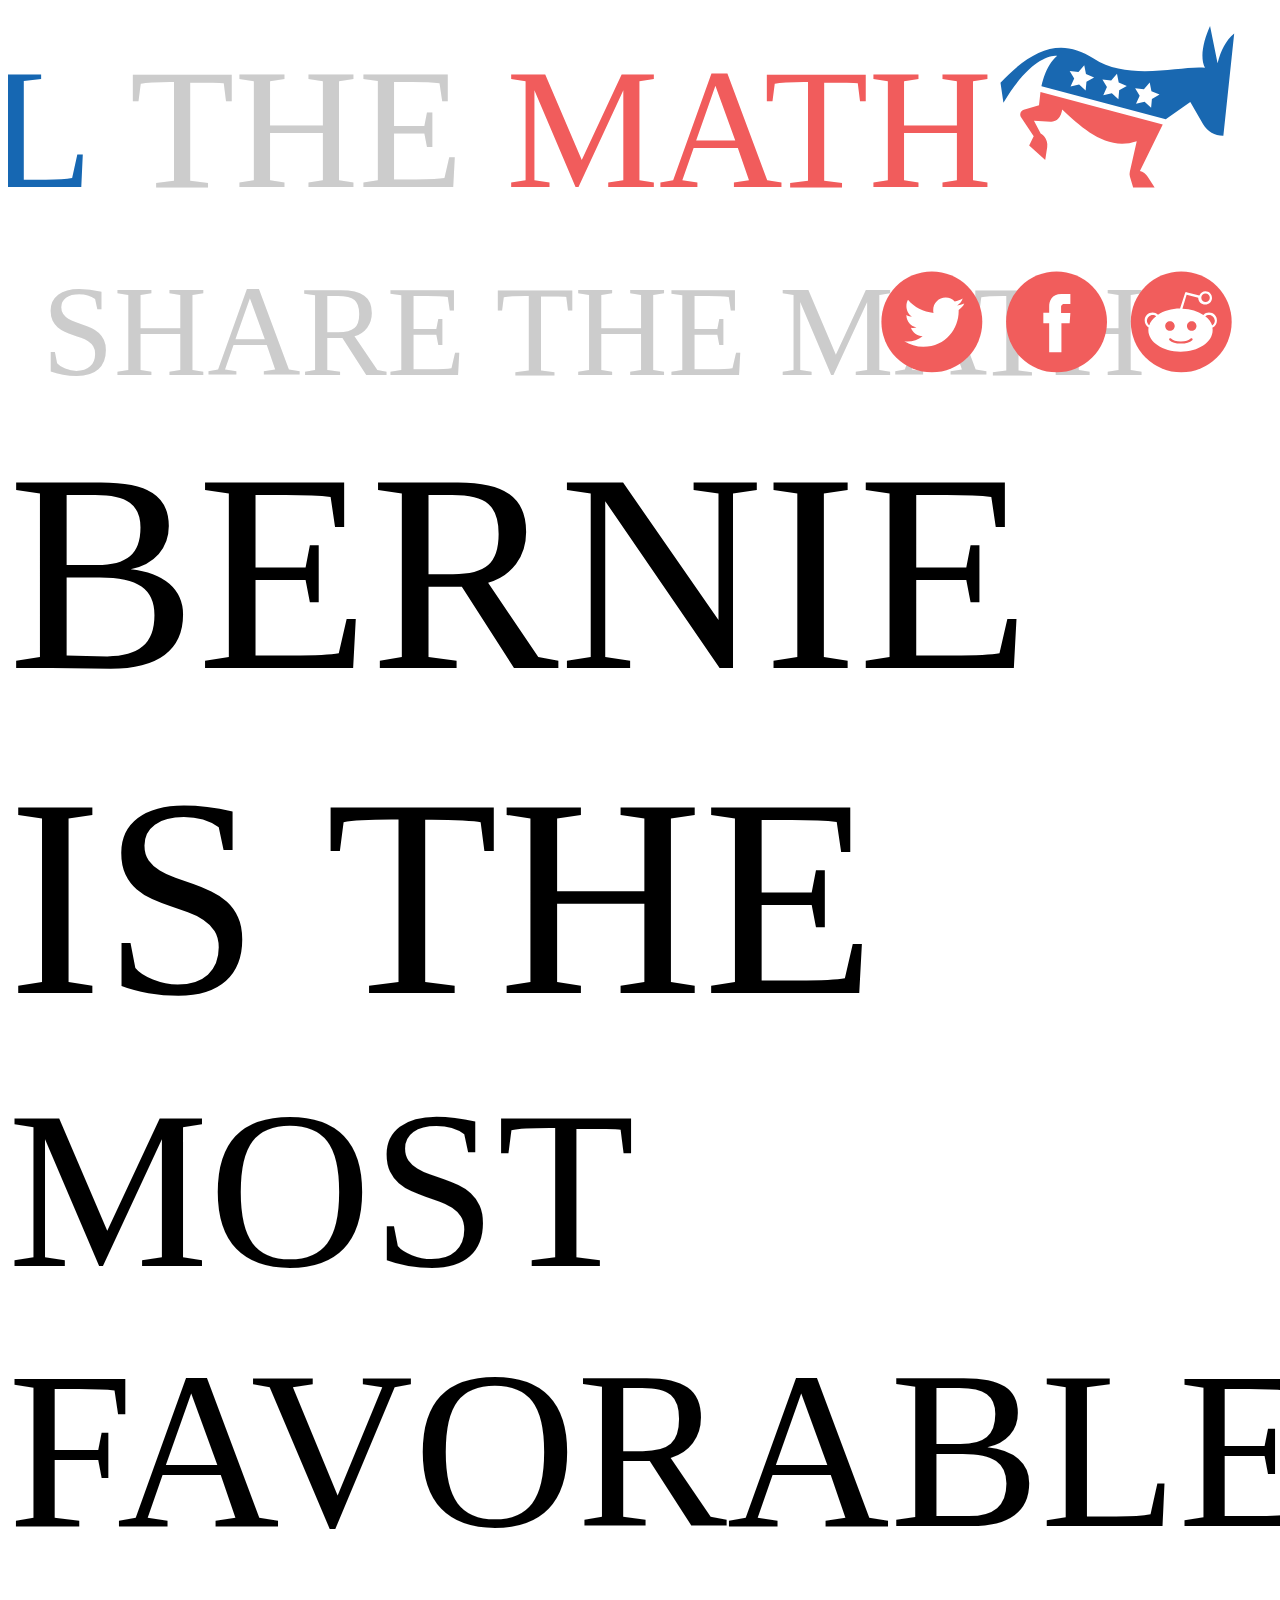
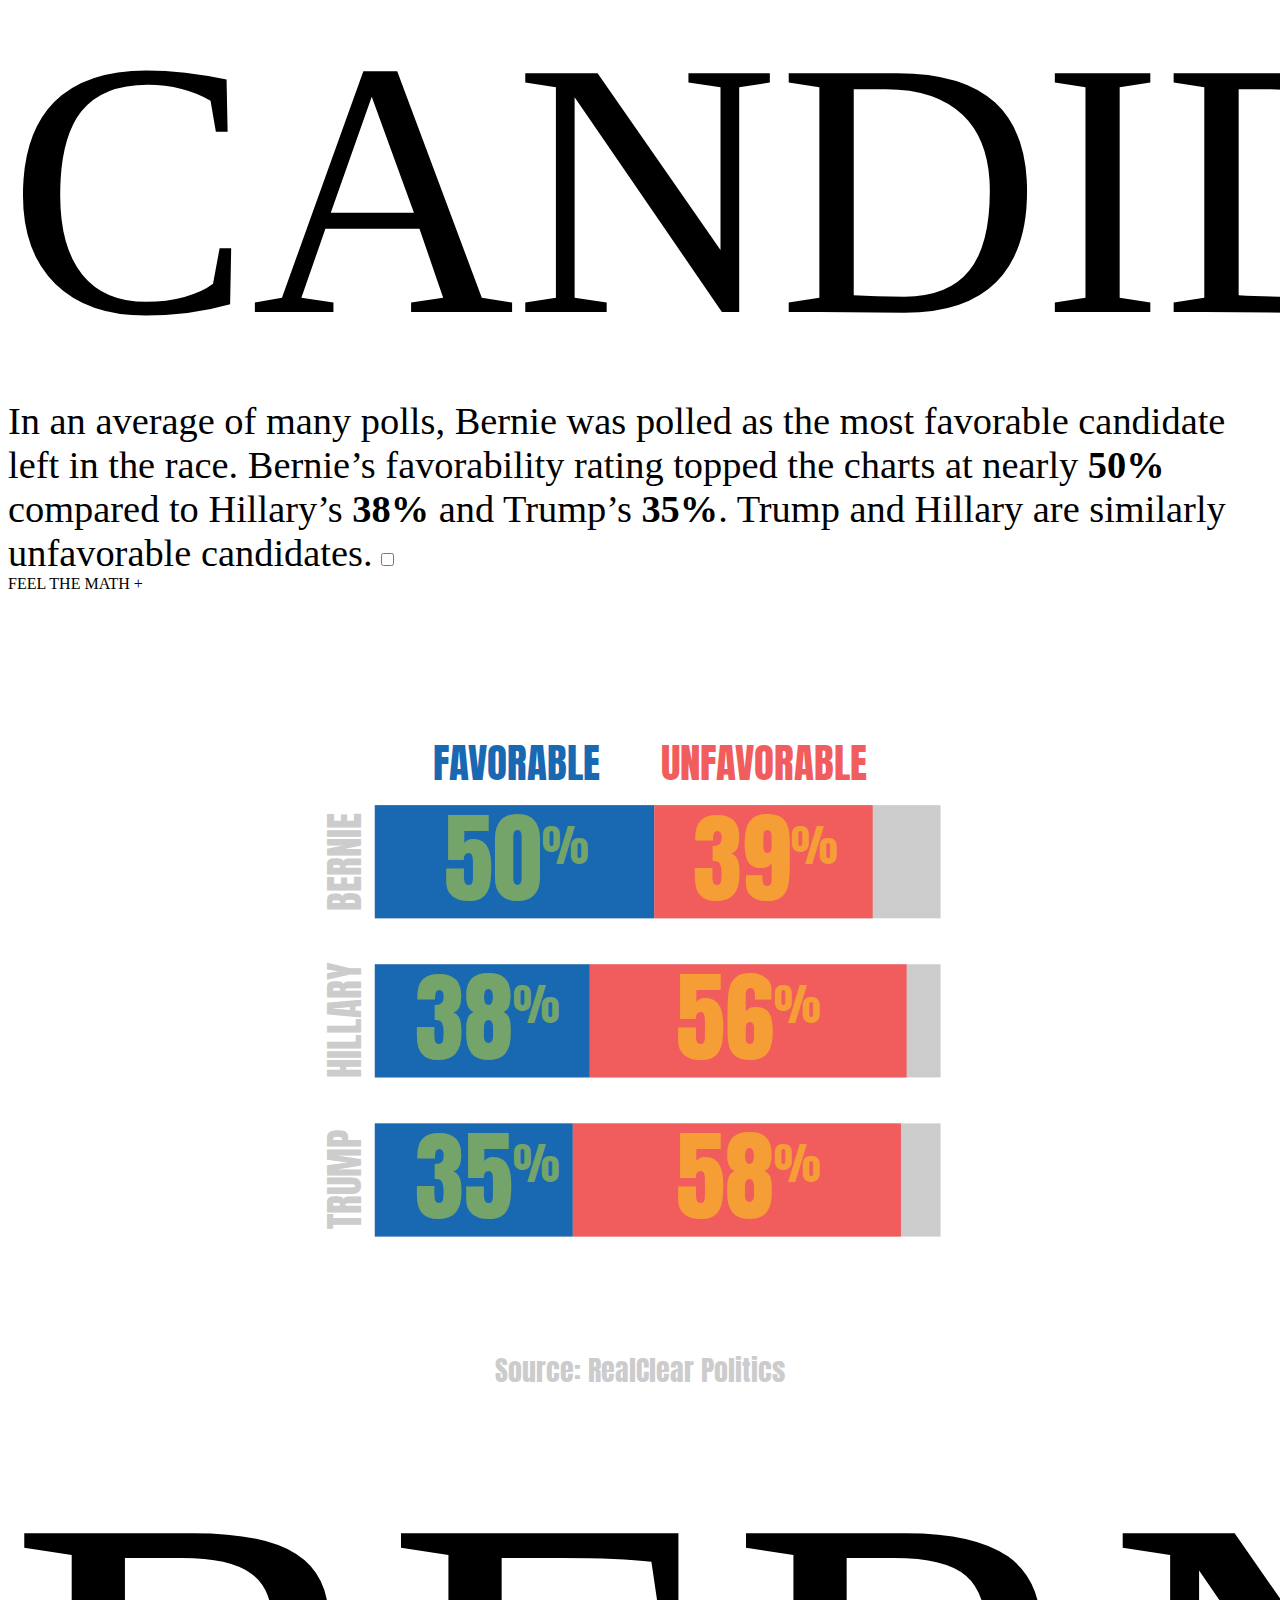
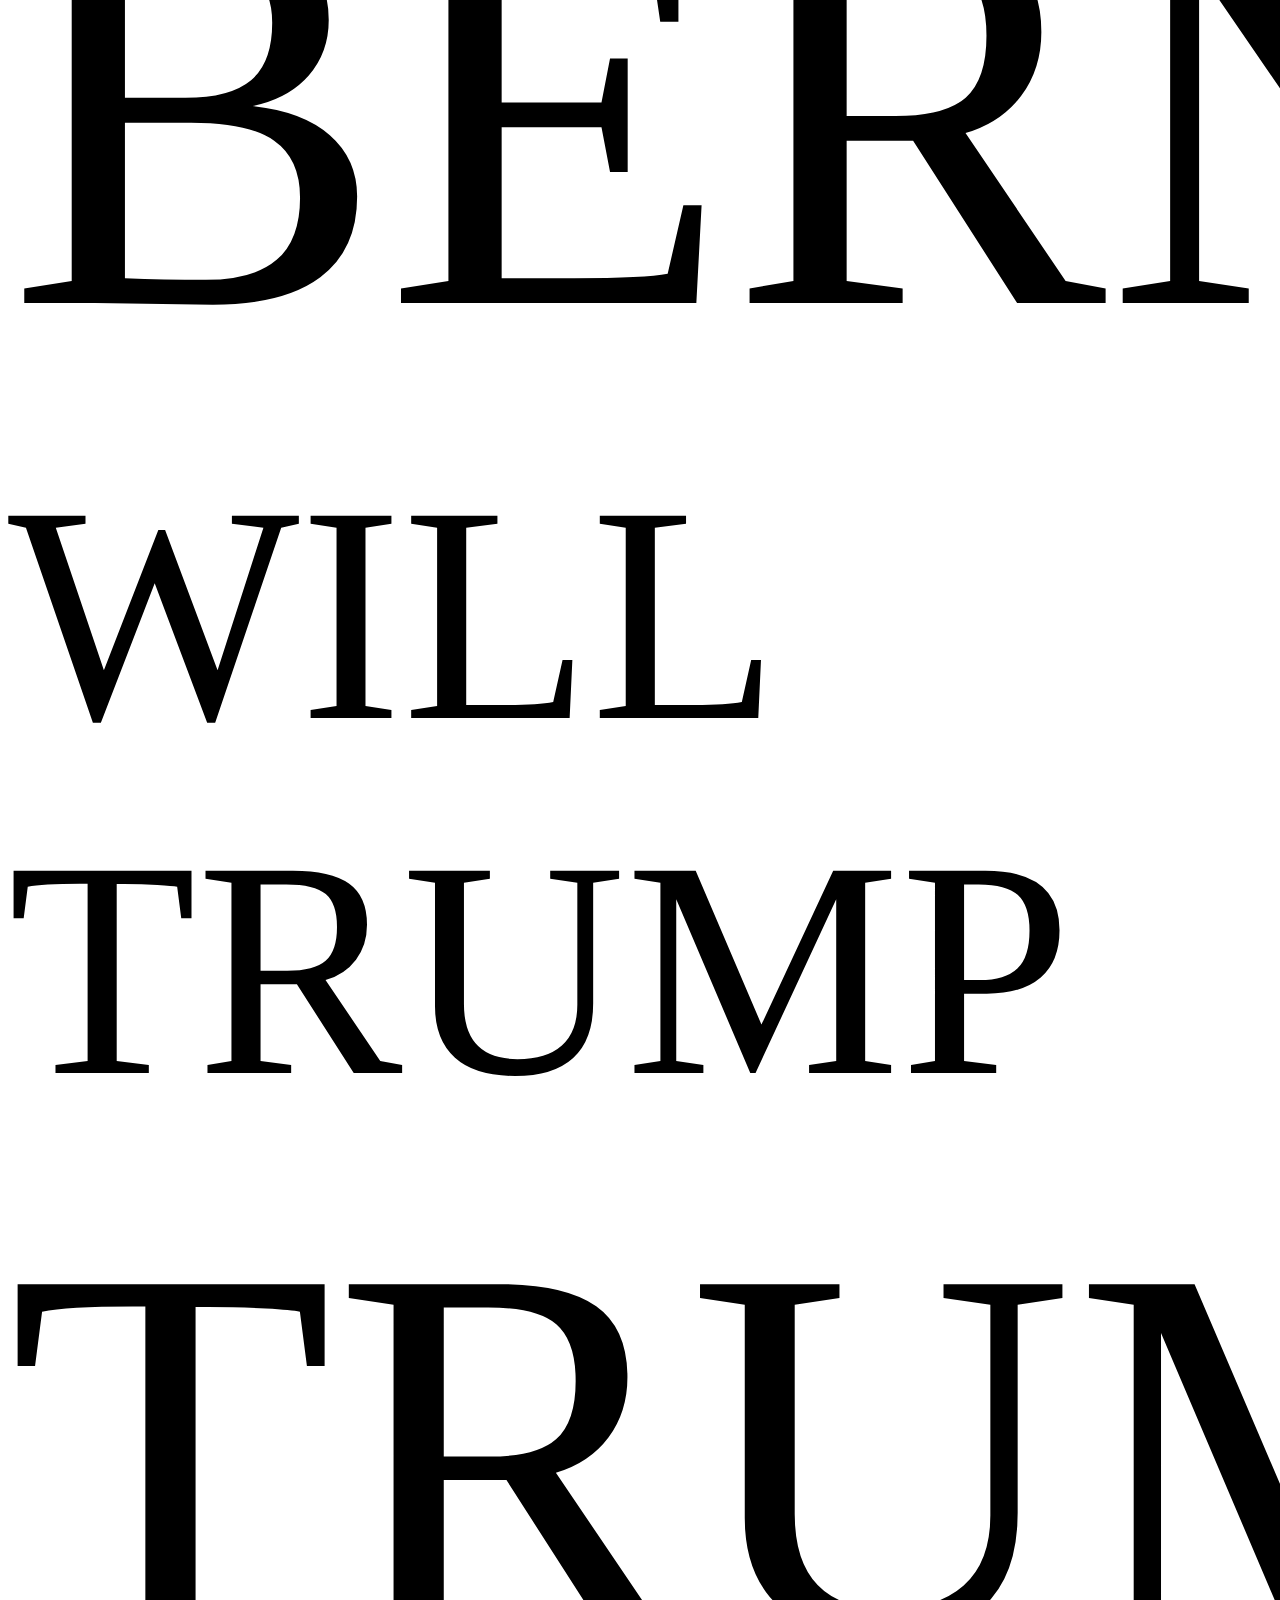
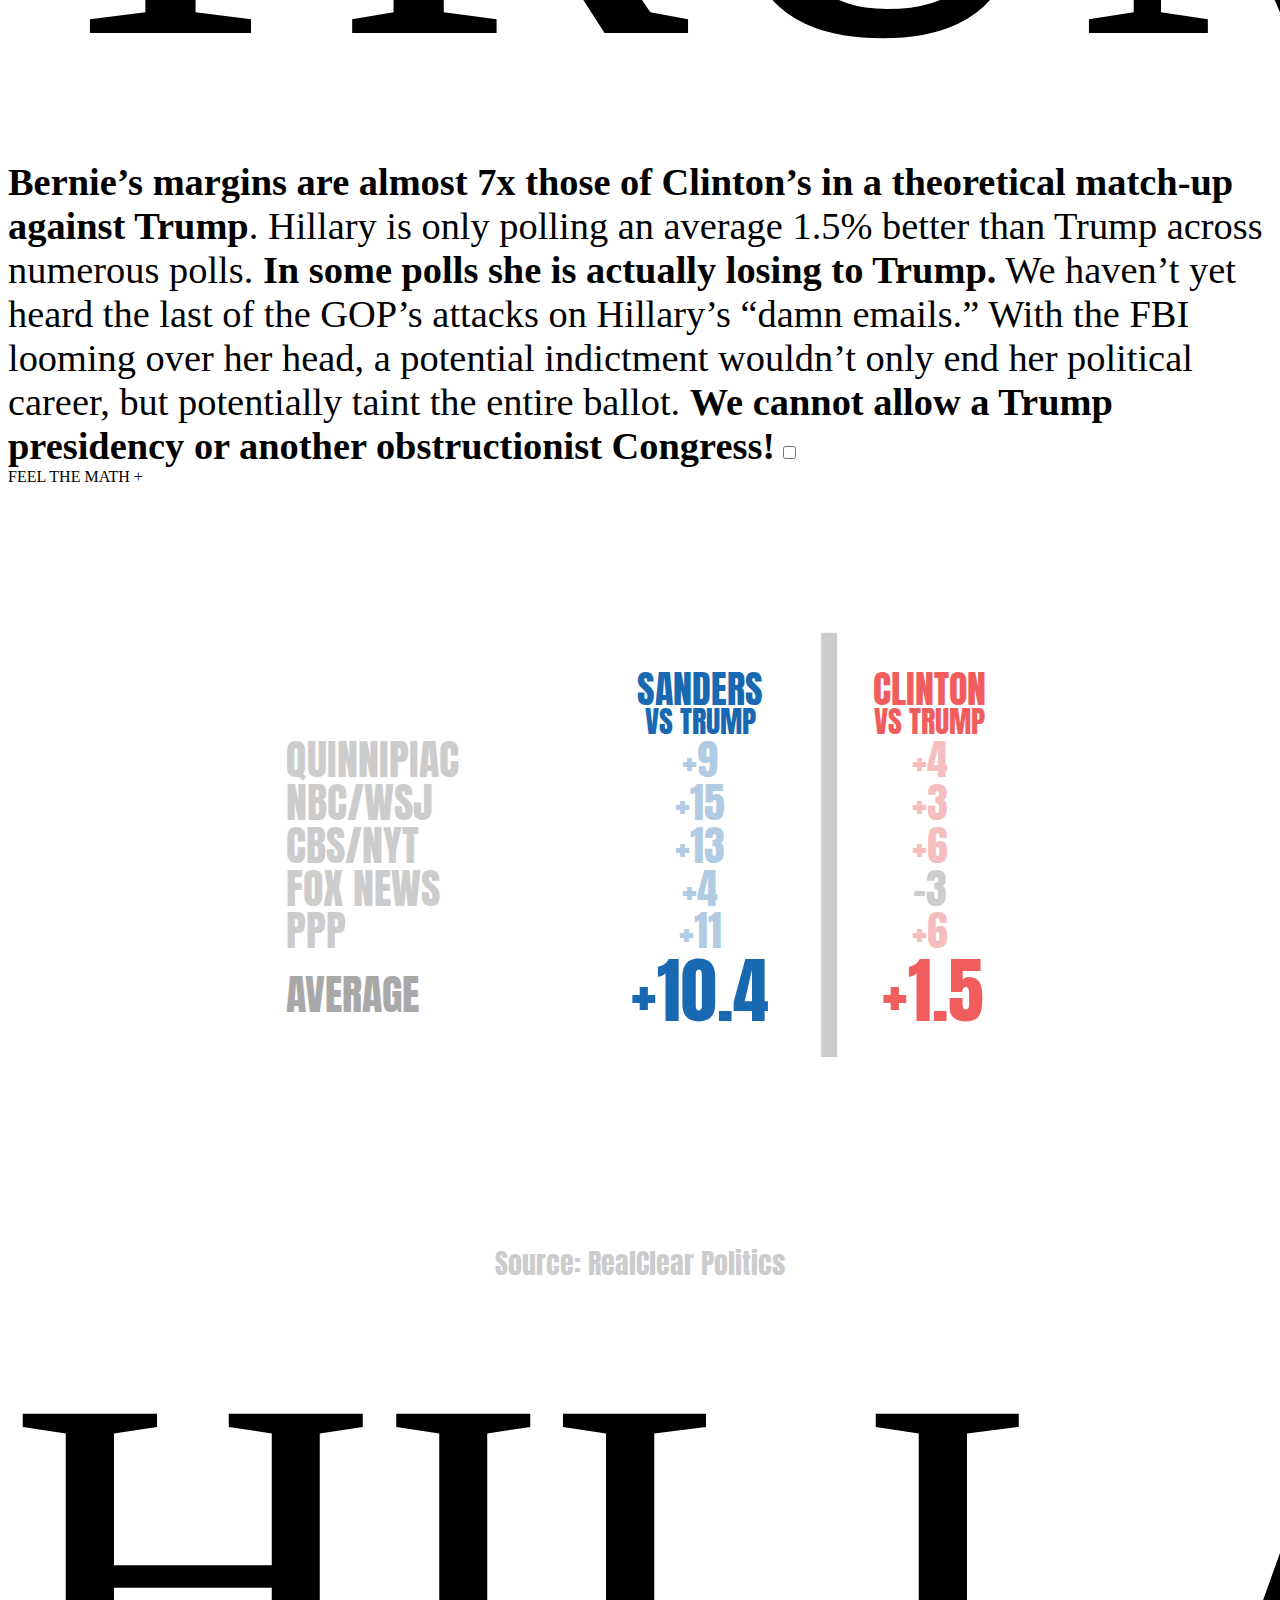
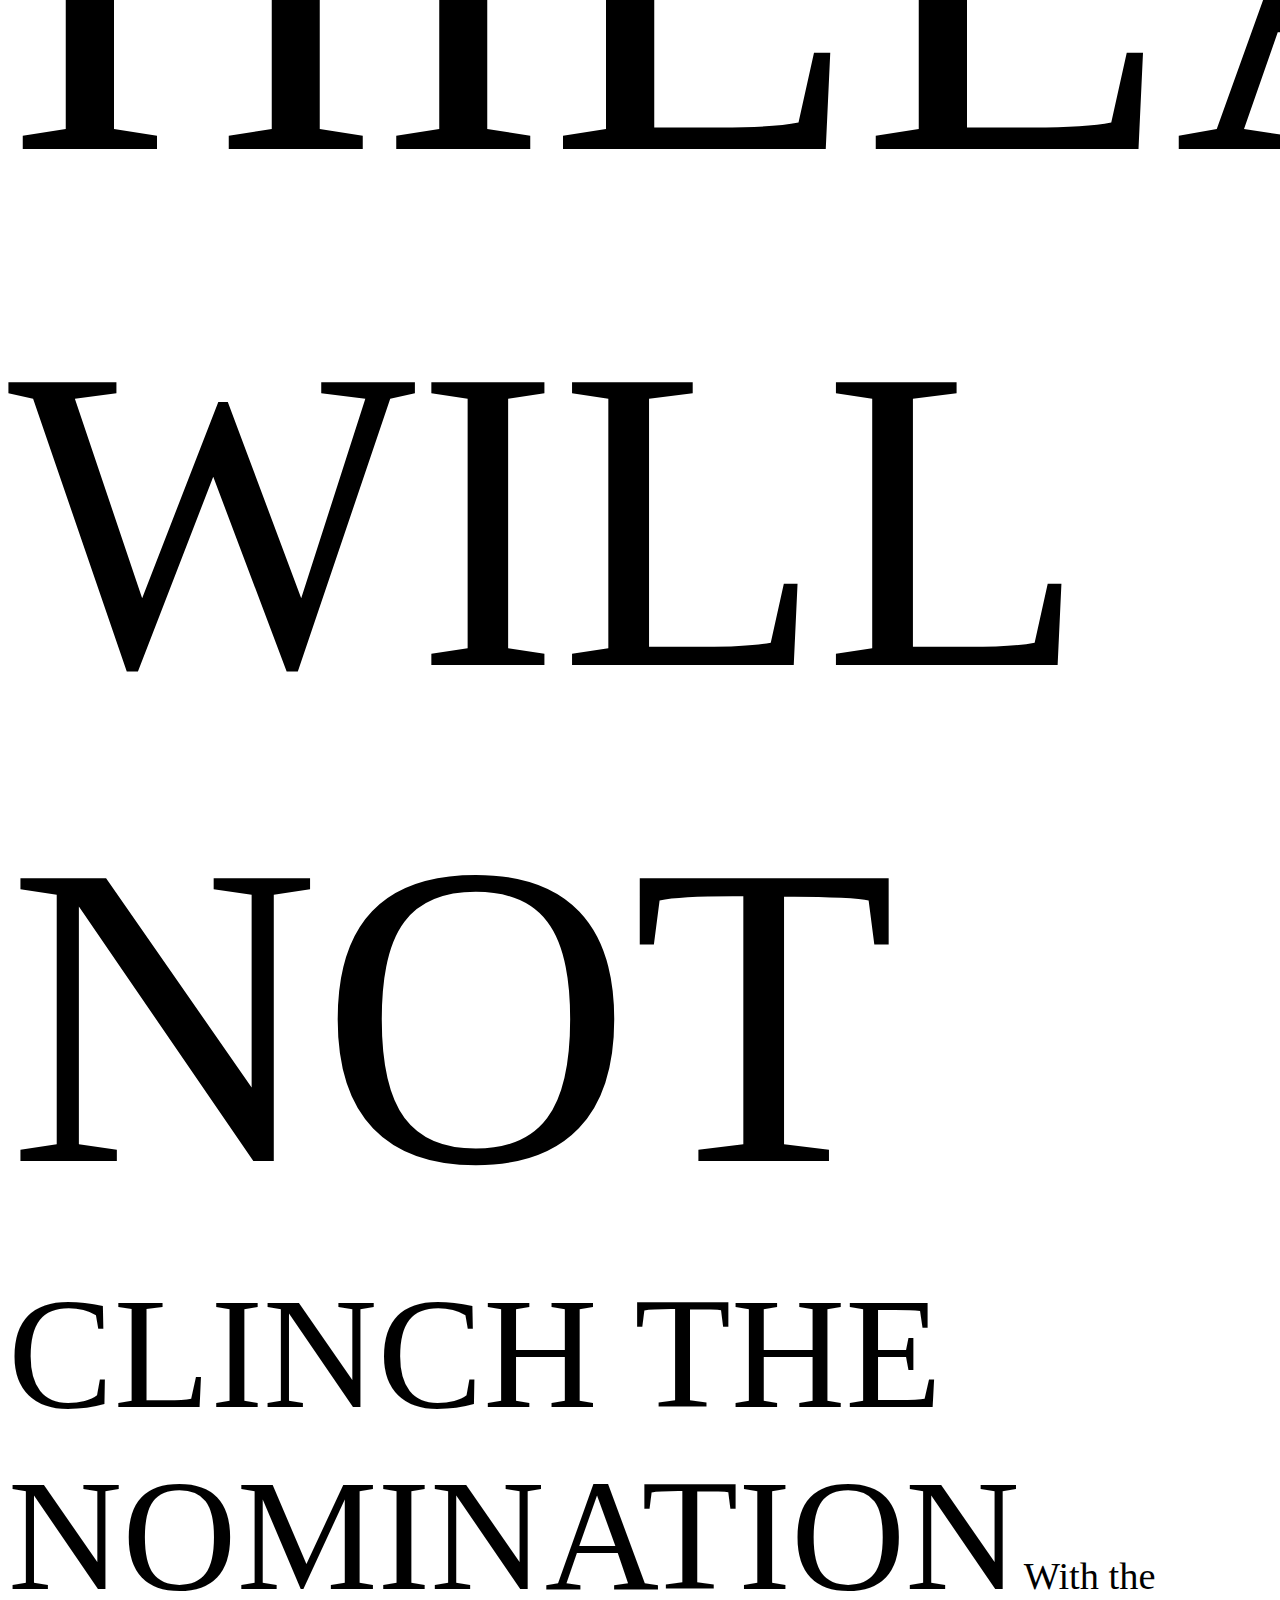
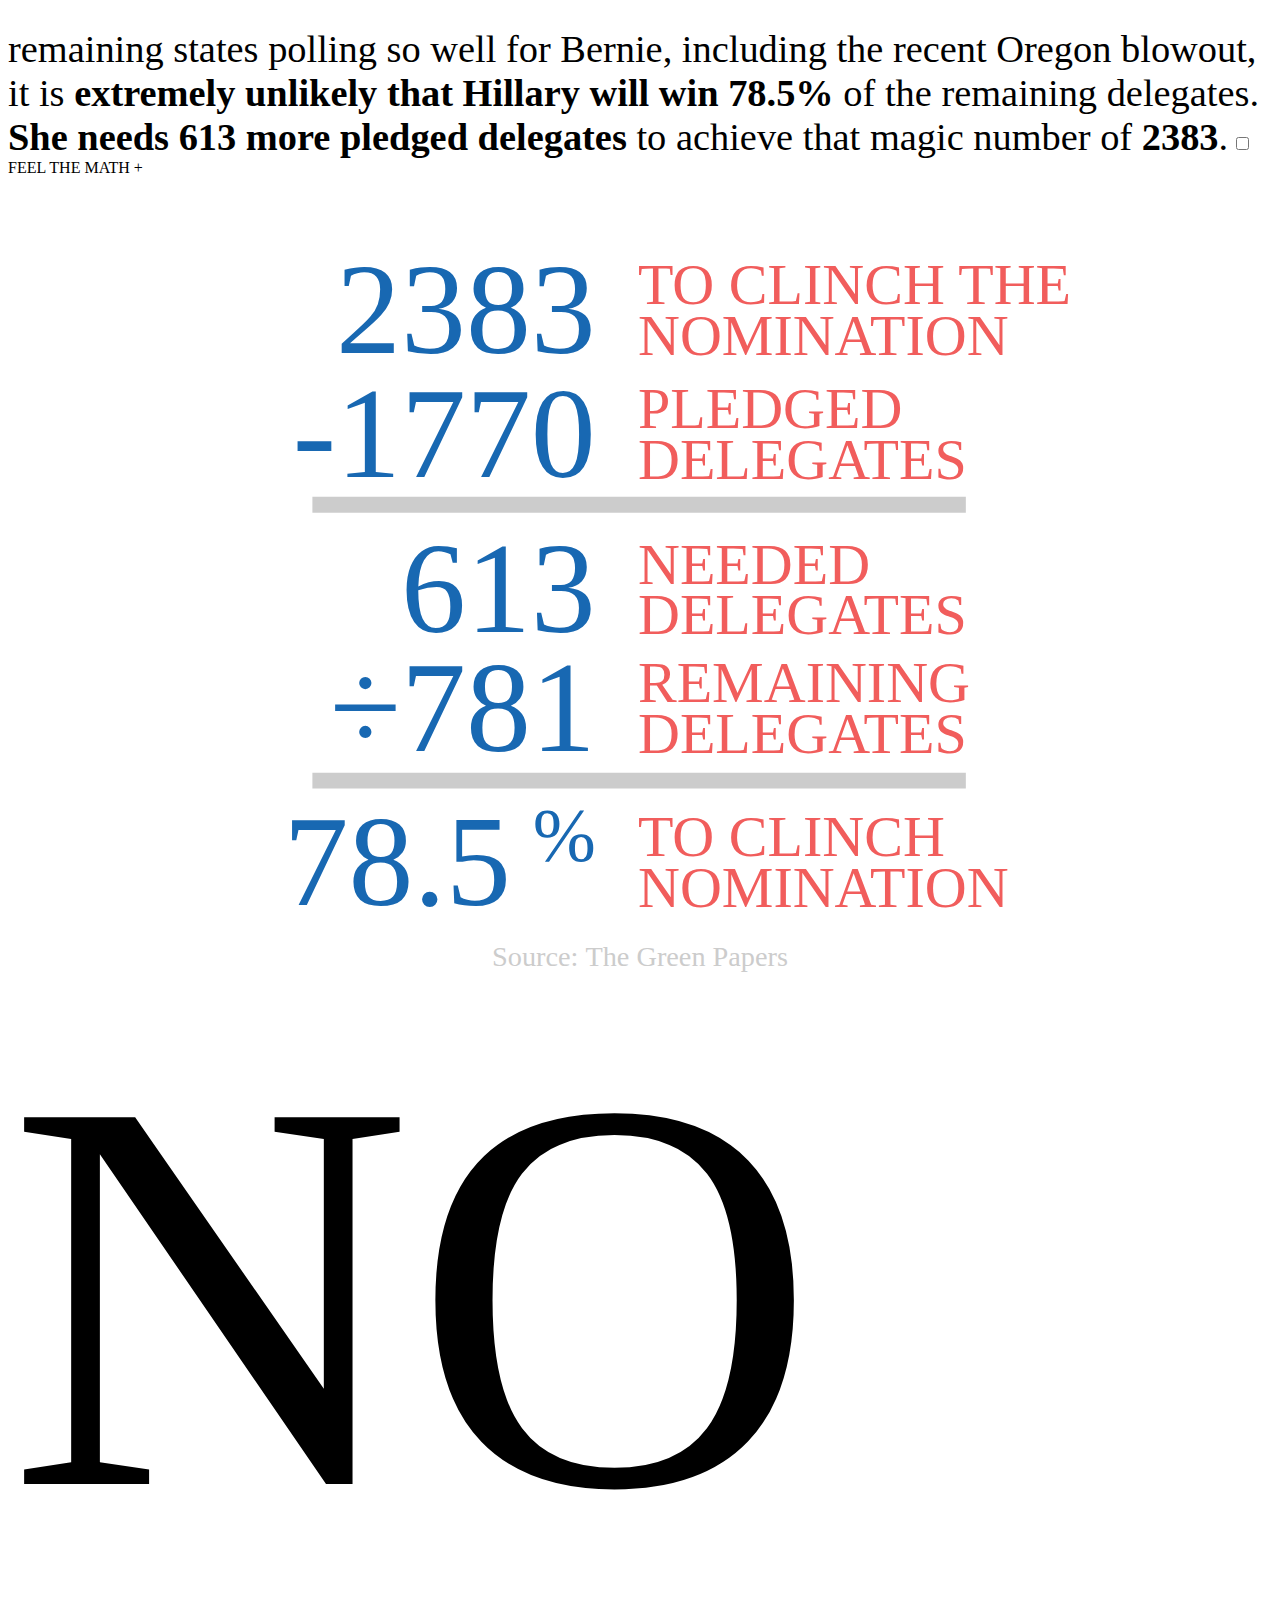
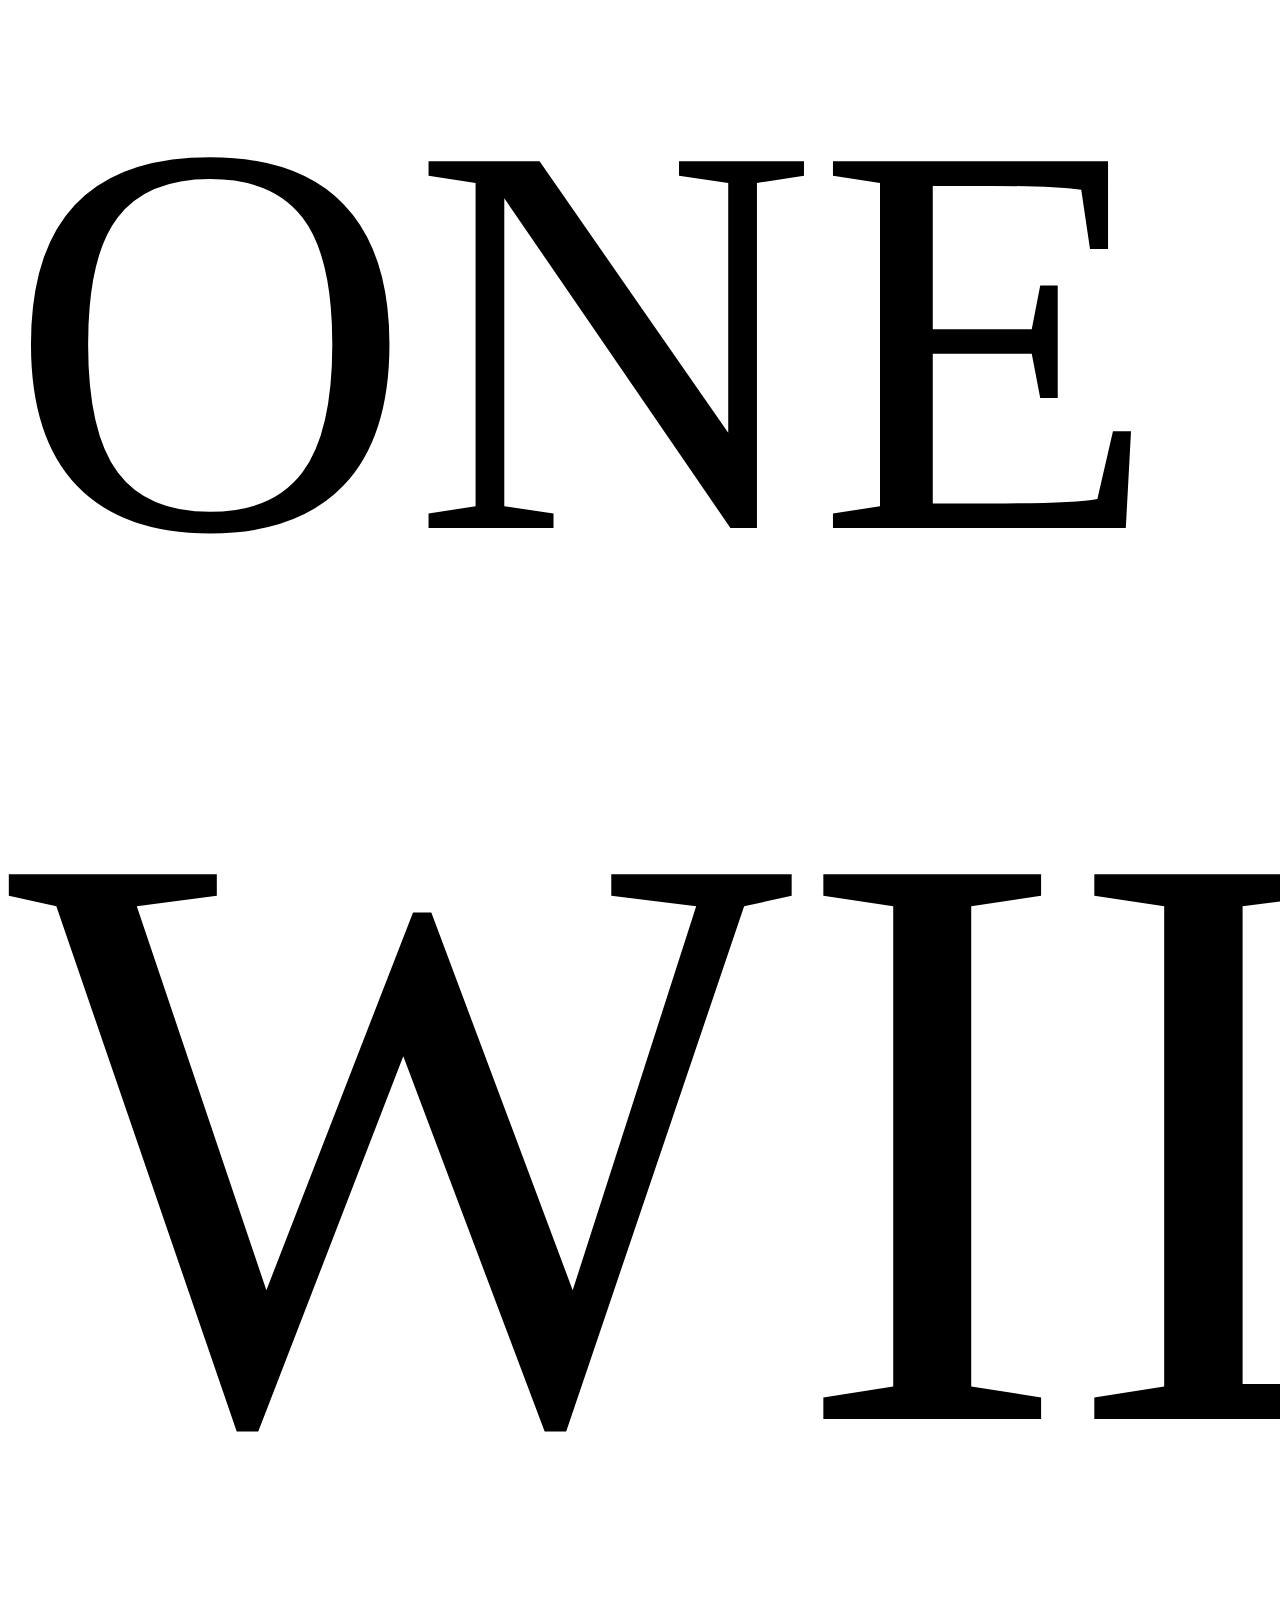
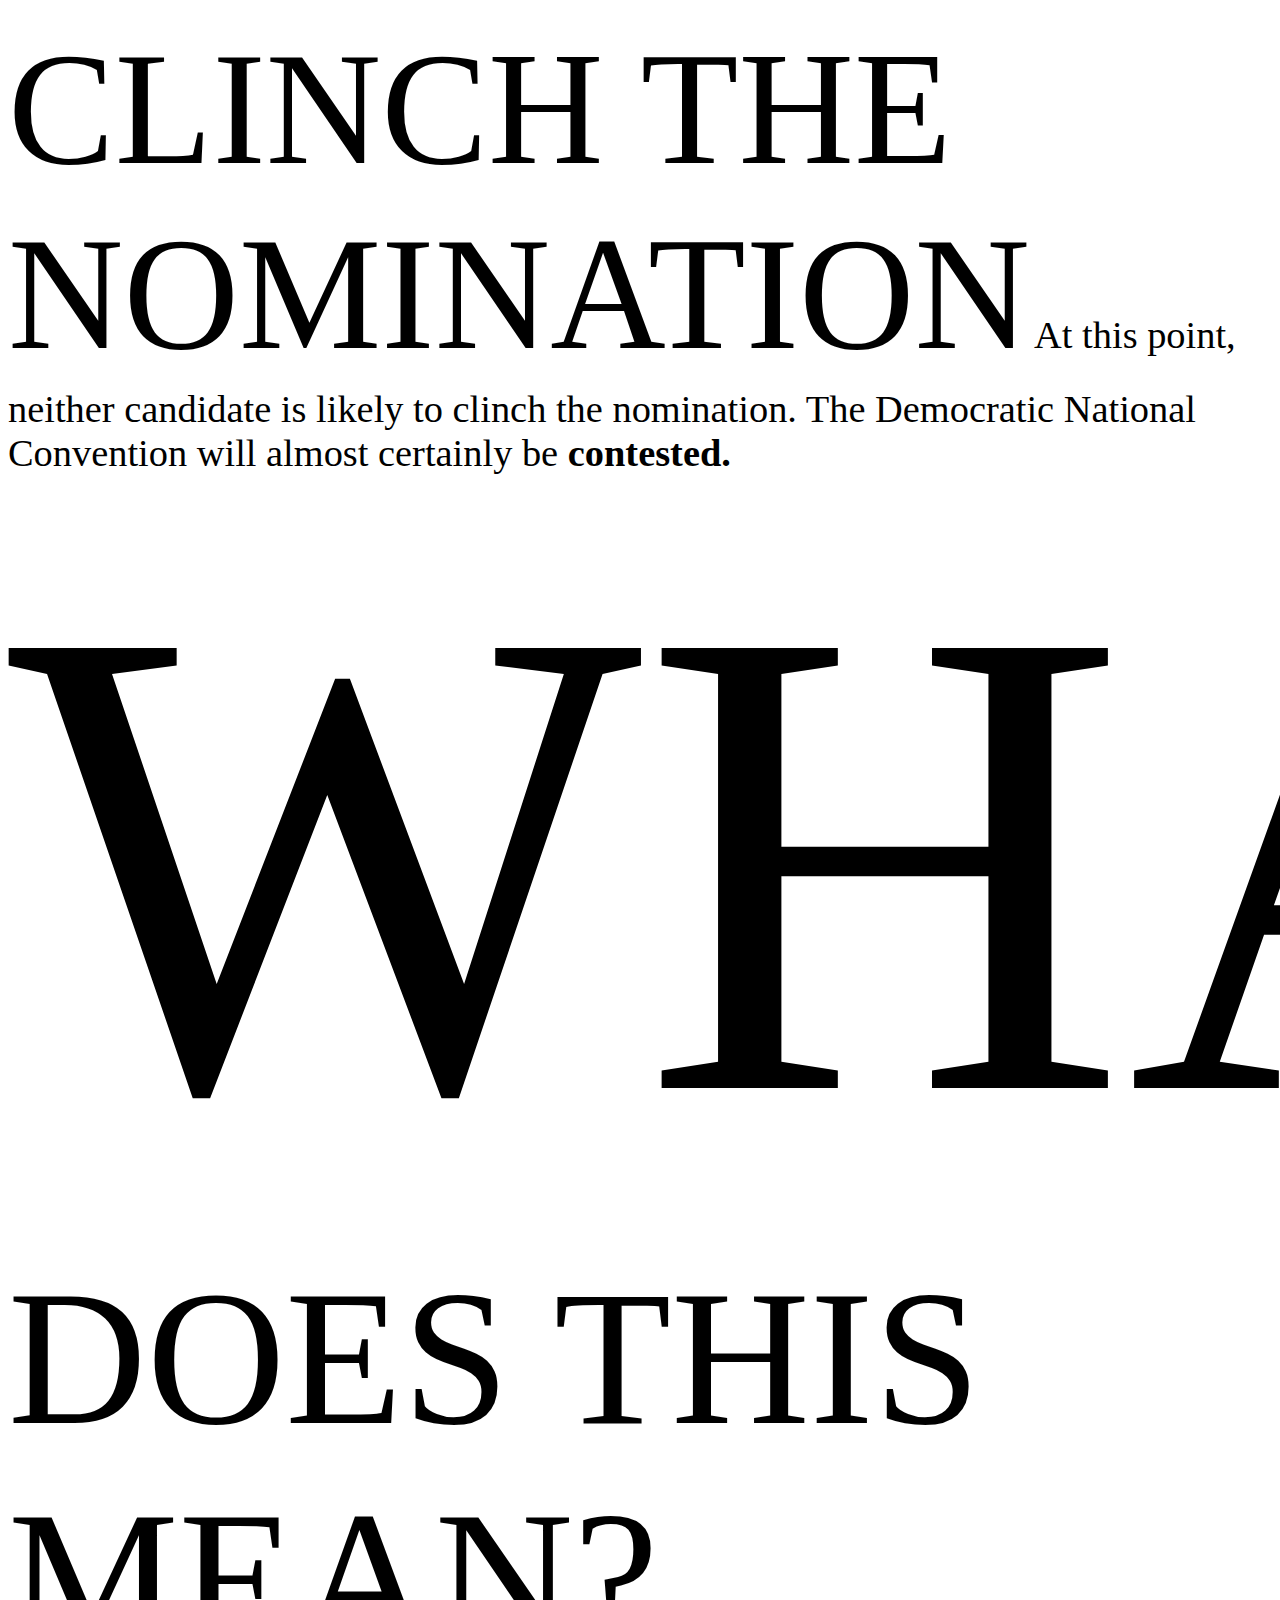
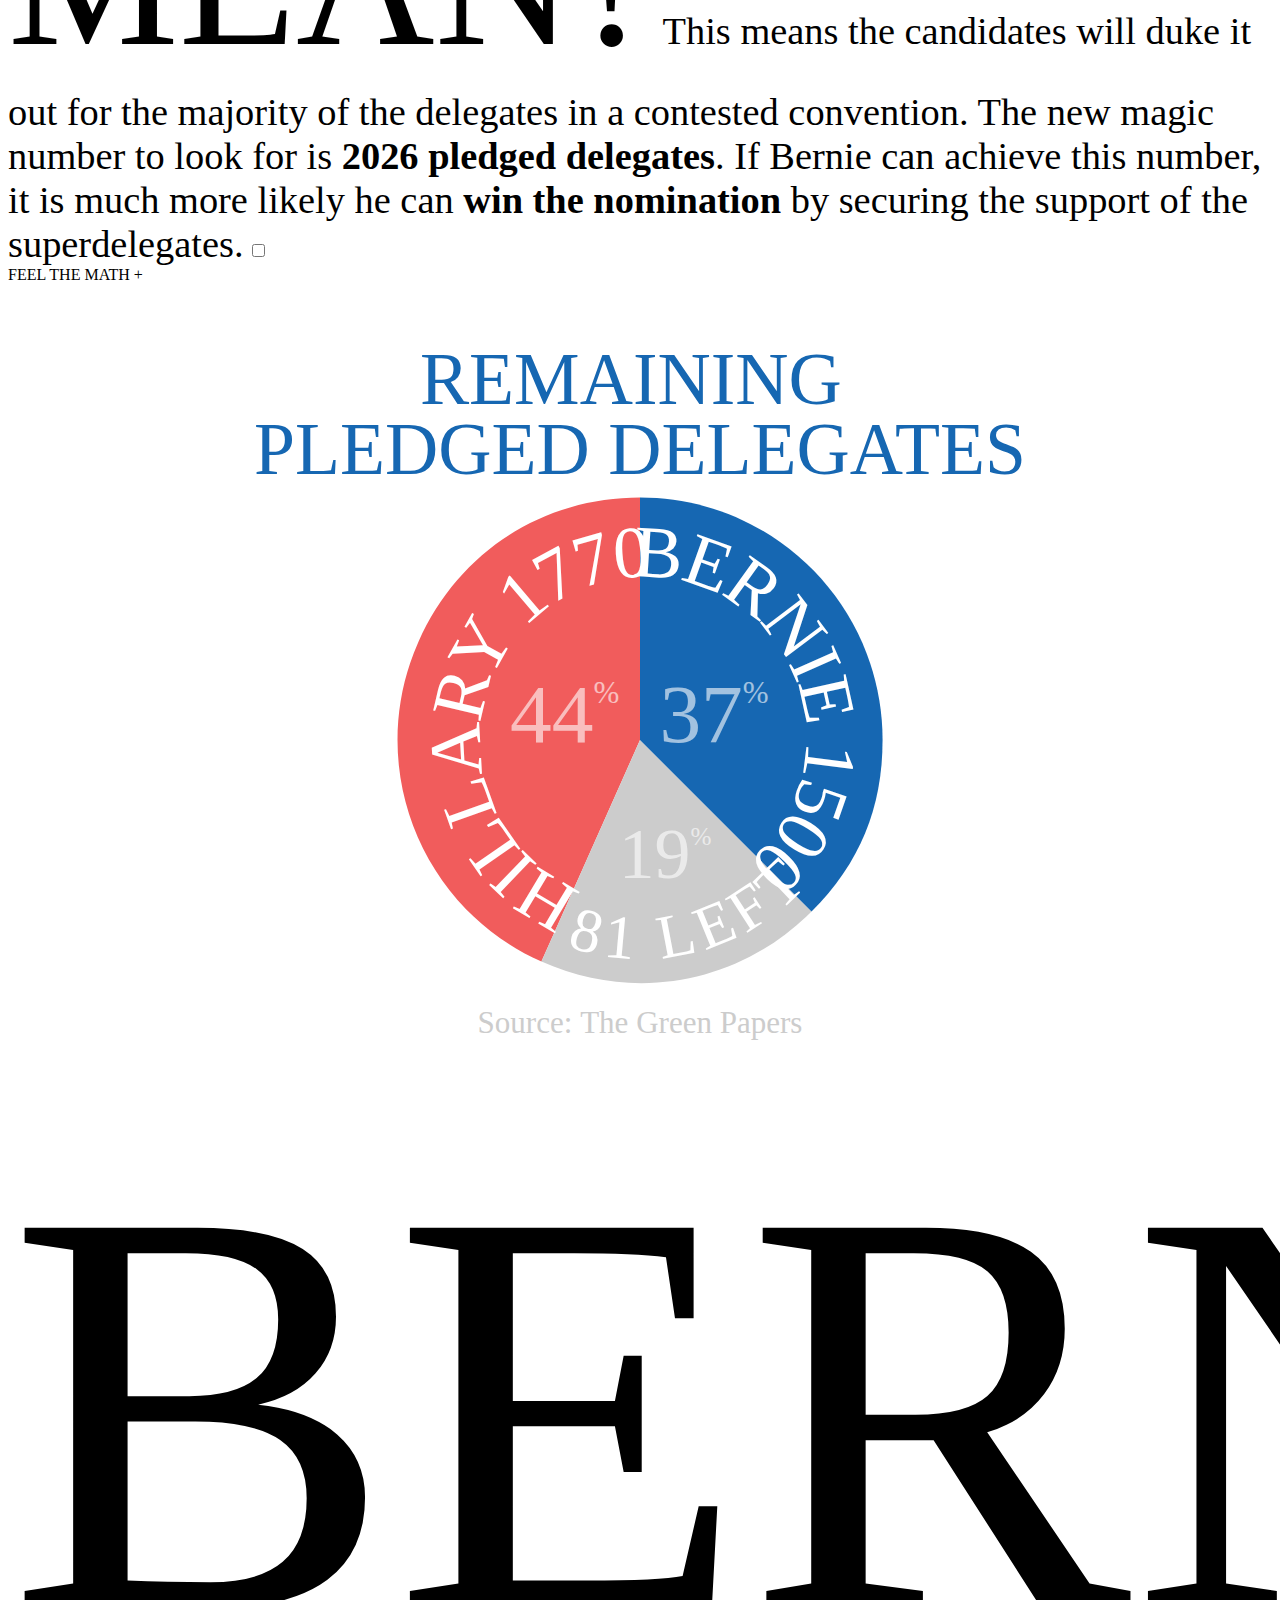
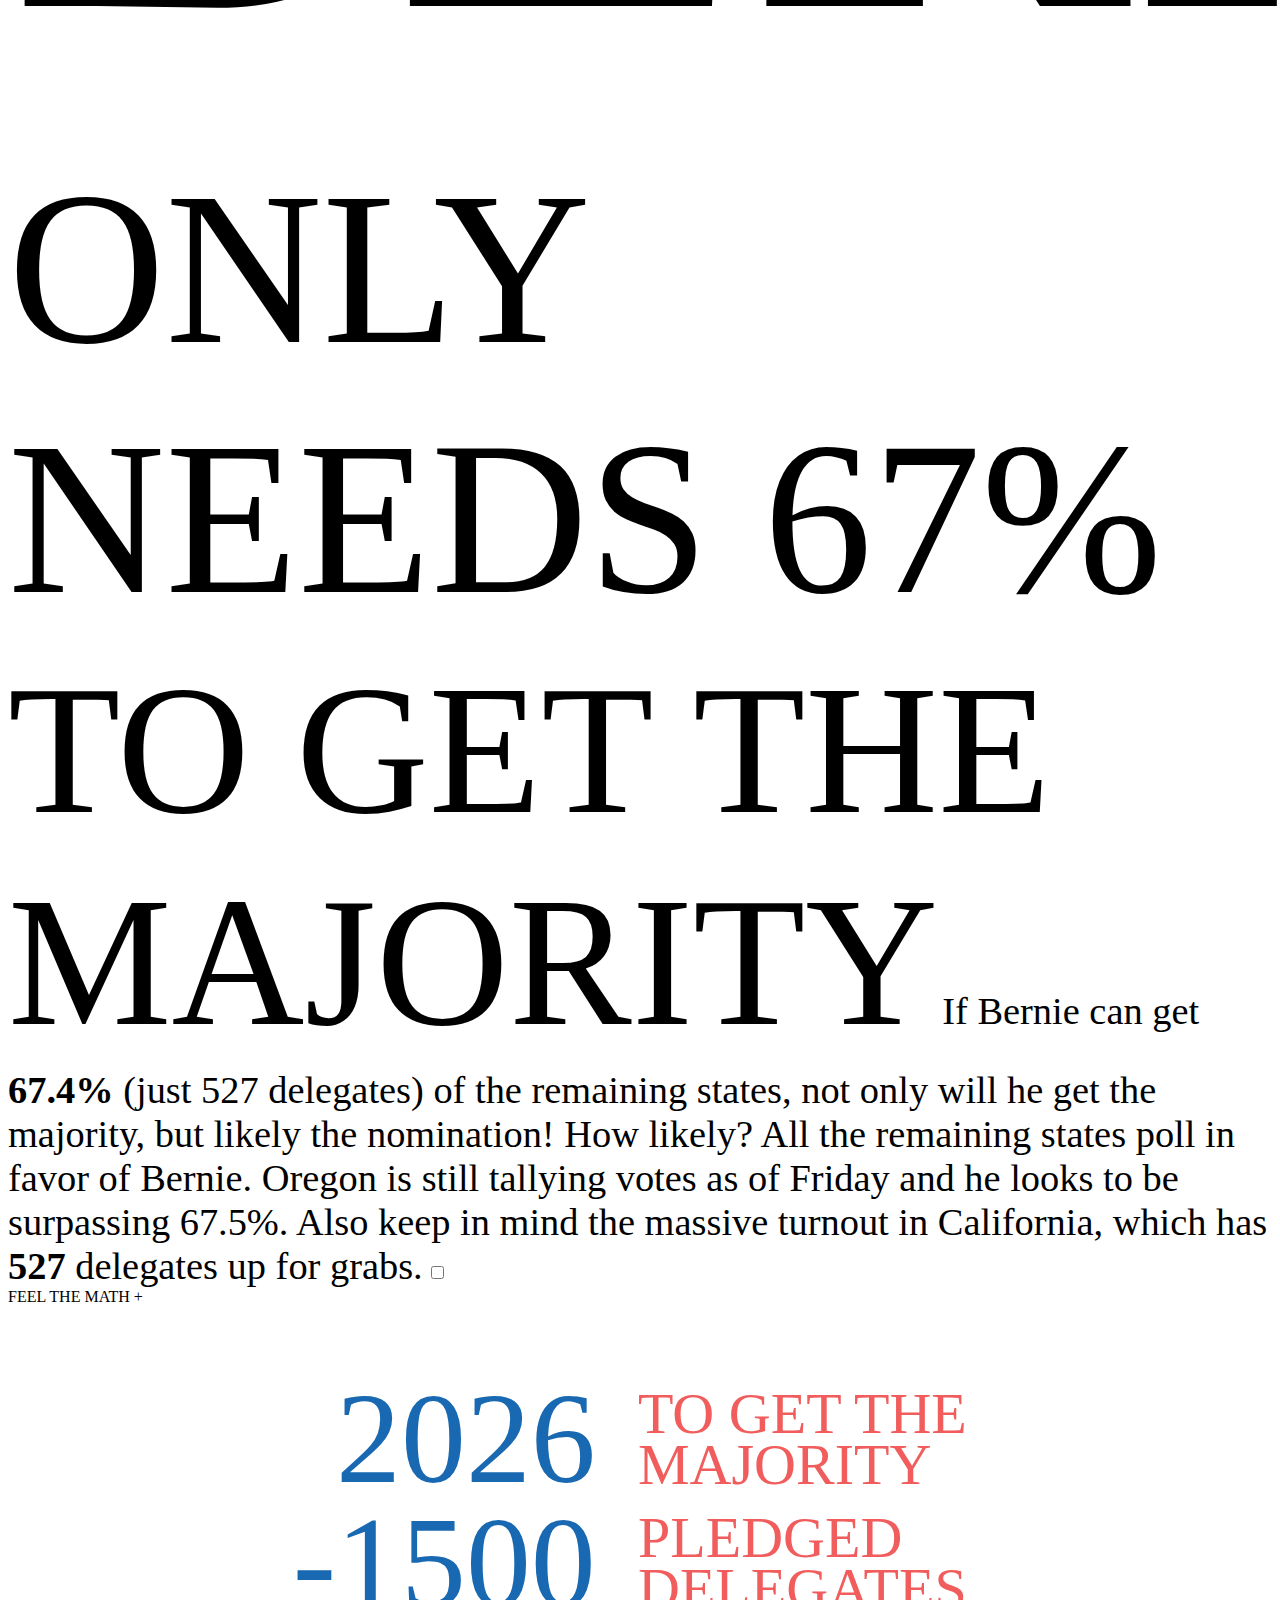
==== src/dotnet/feelthemath.org/index.html @ b0ac05ff "p" ====
﻿
<html>

<head>
    <meta property="og:title" content="FEEL THE MATH - How Bernie will win the contested democratic convention." />
    <meta property="og:image" content="http://www.feelthemath.org/images/FeelTheMath_Facebook-v4.jpg" />
    <meta property="og:site_name" content="FeelTheMath.org" />
    <meta property="og:description" content="Bernie Sanders could still win in a contested convention. See the REAL math here." />
    <meta property="og:url" content="http://www.feelthemath.org" />
    <meta property="fb:app_id" content="1166048190102756" />


    <title>
        FEEL THE MATH
    </title>
    <link href='https://fonts.googleapis.com/css?family=Anton' rel='stylesheet' type='text/css'>
    <link href='https://fonts.googleapis.com/css?family=Roboto:400,700' rel='stylesheet' type='text/css'>
    <link rel="stylesheet" href="/content/main.css?v=5">
    <script src="/scripts/autotrack.js"></script>
</head>

<body>
    <script>
  window.fbAsyncInit = function() {
    FB.init({
      appId      : '1166048190102756',
      xfbml      : true,
      version    : 'v2.6'
    });
  };

  (function(d, s, id){
     var js, fjs = d.getElementsByTagName(s)[0];
     if (d.getElementById(id)) {return;}
     js = d.createElement(s); js.id = id;
     js.src = "//connect.facebook.net/en_US/sdk.js";
     fjs.parentNode.insertBefore(js, fjs);
   }(document, 'script', 'facebook-jssdk'));
    </script>
    <svg class="logo" xmlns="http://www.w3.org/2000/svg" viewBox="0 0 1900 340">
        <title>FEEL THE MATH</title>
        <text transform="translate(1480 269)" text-anchor="end" font-size="258" class="anton">
            <tspan fill="#1667B2">FEEL </tspan>
            <tspan fill="#ccc">THE </tspan>
            <tspan fill="#F15C5C">MATH</tspan>
        </text>
        <path fill="#1968B1" d="M1491.9 112.3l4.4 30.1c36.9-61.3 65.7-71 80.9-70.6-18.4 14.9-23.6 45.8-23.6 45.8l186.7 49.6 36.9-25.9 19.3 33.5c6.3 10.8 17.9 17.5 30.4 17.3l16.3-153.6c-12.9 10.6-19.9 25.5-25 44.4l-11.3-56c-9.7 21.4-15.8 47.3-7.7 63-33.4-4.2-113.4 21.4-167.3-14-50.5-32.9-93-13.3-140 36.4zm129.2-1.4l-1.2 13.2-9.8-9-12.9 3 5.5-12.1-6.8-11.4 13.2 1.5 8.7-10 2.6 13 12.2 5.2-11.5 6.5zm49.2 12.9l-1.2 13.2-9.8-9-12.9 3 5.5-12.1-6.8-11.4 13.2 1.5 8.7-10 2.6 13 12.2 5.2-11.5 6.5zm49.2 13l-1.2 13.2-9.8-9-12.9 3 5.5-12.1-6.8-11.4 13.2 1.5 8.7-10 2.6 13 12.2 5.2-11.5 6.5z" />
        <path fill="#F15E5D" d="M1691.1 269.7h32.5l-10.4-16c-2.8-4.3-7-7.3-11.7-8.6l34.3-70.1-183.8-48.8-2.2 19.8-22.9 7c-4.8 1.5-6.8 7.1-4.1 11.3l19 28.5-6.8 13.9 24.2 21.7s.7-4.7 2.9-19-9.8-20.8-9.8-20.8l-10.1-19.3 25.3 1.6c15.6.5 17.1-18.2 17.1-18.2 30.5 28.2 67.2 62.8 112.1 47.5l-10.4 46.1c-.6 2.5-.5 5 .2 7.5l4.7 15.8z" />
    </svg>

    <svg class="share" xmlns="http://www.w3.org/2000/svg" viewBox="0 0 2230 310">
        <text transform="translate(60 249)" fill="#CCC" class="anton" font-size="228">SHARE THE MATH</text>
        <a class="share-link" xlink:href="https://www.reddit.com/r/sandersforpresident#reddit-share" target="_blank" cursor="pointer" id="reddit">
            <circle fill="#F15D5C" cx="2070" cy="155" r="89" />
            <path fill="#FFF" d="M2133 152.7c0-8-6.1-14.1-14.1-14.1-3.7 0-7 1.4-9.8 4.2-9.8-6.6-22.5-10.3-37-10.8l7.4-24.8 20.5 5.2v.5c0 6.6 5.7 11.7 12.3 11.7 6.6 0 12-5.2 12-11.7 0-6.6-5-11.7-11.6-11.7-4.7 0-8.8 3.3-10.7 7.5l-22.9-6.1c-.9-.5-1.9.5-2.3 1.4l-8.9 27.6c-15 0-28.6 4.2-38.9 10.8-2.8-2.3-6.1-3.7-9.4-3.7-8 0-14.1 6.1-14.1 14.1 0 5.2 2.8 9.8 7 12.2-.5 1.4-.5 2.8-.5 4.7 0 20.6 25.3 37.9 56.7 37.9 31.4 0 56.7-16.9 56.7-37.9 0-1.4 0-2.8-.5-4.2 5.3-2.5 8.1-7.2 8.1-12.8zm-20.1-47.8c4.2 0 7.5 3.3 7.5 7.5s-3.3 7.5-7.5 7.5-7.5-3.3-7.5-7.5 3.2-7.5 7.5-7.5zm-99.3 56.2c-2.3-1.9-4.2-4.7-4.2-8 .5-5.6 4.7-10.3 10.3-10.3 2.3 0 4.7.9 6.1 2.3-6.2 4.7-10.4 9.9-12.2 16zm28.1 1.4c0-4.7 3.7-8.4 8.4-8.4s8.4 3.7 8.4 8.4-3.7 8.4-8.4 8.4-8.4-3.7-8.4-8.4zm47.7 24.8c-4.2 4.2-10.8 6.1-20.1 6.1s-15.9-1.9-20.1-6.1c-.9-.9-.9-1.9 0-2.8.9-.9 1.9-.9 2.8 0 3.3 3.3 8.9 5.2 17.3 5.2 8 0 14.1-1.9 17.3-5.2.9-.5 2.3-.5 2.8 0 1 .9 1 1.9 0 2.8zm-.9-16.4c-4.7 0-8.4-3.7-8.4-8.4s3.7-8.4 8.4-8.4 8.4 3.7 8.4 8.4-3.7 8.4-8.4 8.4zm36.1-9.3c-1.9-6.1-6.1-11.7-12.2-16.4 1.9-1.4 4.2-2.3 6.6-2.3 5.6 0 9.8 4.7 10.3 10.3 0 3.2-1.9 6.5-4.7 8.4z" />

        </a>
        <a class="share-link" xlink:href="https://www.facebook.com/dialog/share?app_id=1166048190102756&display=popup&href=http%3A%2F%2Fwww.feelthemath.org" target="_blank" cursor="pointer" id="facebook">
            <circle fill="#F15D5C" cx="1850" cy="155" r="89" />
            <path fill="#FFF" d="M1873.1 157.3h-14.5v51.5H1837v-51.5h-10.3V139h10.3v-11.7c0-8.4 4.2-21.5 21.5-21.5h15.9v17.8h-11.7s-4.7.9-4.7 5.2v10.8h16.4l-1.3 17.7z" />
        </a>
        <a class="share-link" xlink:href="https://twitter.com/home?status=.%40BernieSanders%20could%20still%20win%20in%20a%20contested%20convention.%20See%20the%20REAL%20math%20here.%20http%3A%2F%2Fwww.feelthemath.org%2F%20%23feelthebern%20%23bernie2016" target="_blank" cursor="pointer" id="twitter">
            <circle fill="#F15D5C" cx="1630" cy="155" r="89" />
            <path fill="#FFF" d="M1677.3 133.9v2.8c0 29-22 62.3-62.3 62.3-12.2 0-23.9-3.7-33.7-9.8 1.9 0 3.3.5 5.2.5 10.3 0 19.7-3.3 27.2-9.4-9.4 0-17.8-6.6-20.6-15 1.4.5 2.8.5 4.2.5 1.9 0 3.7-.5 5.6-.9-9.8-1.9-17.8-10.8-17.8-21.5v-.5c2.8 1.9 6.6 2.8 9.8 2.8-6.1-3.7-9.8-10.8-9.8-18.3 0-4.2.9-8 2.8-11.2 10.8 13.1 27.2 22 45 23-.5-1.4-.5-3.3-.5-5.2 0-12.2 9.8-22 22-22 6.1 0 12.2 2.8 15.9 7 5.2-.9 9.8-2.8 14.1-5.2-1.4 5.2-5.2 9.4-9.8 12.2 4.2-.5 8.4-1.9 12.6-3.3-1.9 4.7-5.7 8.4-9.9 11.2z" />
        </a>
    </svg>
    <div class="spacer"></div>
    <section id="bernie-is-most-favorable">
        <span class="anton blue text-flow" style="font-size:17.7rem;">BERNIE IS THE</span>
        <span class="anton red text-flow" style="font-size:14.1rem;">MOST FAVORABLE</span>
        <span class="anton grey text-flow" style="font-size:22.8rem;">CANDIDATE</span>
        <span class="roboto grey disclaimer" style="font-size:2.4rem;">In an average of many polls, Bernie was polled as the most favorable candidate left in the race. Bernie&#8217;s favorability rating topped the charts at nearly <b>50%</b> compared to Hillary&#8217;s <b>38%</b> and Trump&#8217;s <b>35%</b>. Trump and Hillary are similarly unfavorable candidates.</span>
        <input class="math-box" id="math-box-4" type="checkbox" onclick="ga('send', 'event', 'plus-icon', 'click', 'Favorable Math');">
        <div class="math-container">
            <label class="math-box-label" for="math-box-4"><span class="math-label-text anton">FEEL THE MATH</span> <span class="plus-icon roboto">+</span></label>
            <svg xmlns="http://www.w3.org/2000/svg" width="100%" height="90%" viewBox="0 0 450 450" font-family="Anton">
                <text x="155" y="106" font-size="23" fill="#1868B2" text-anchor="middle">
                    FAVORABLE
                </text>
                <text x="295" y="106" font-size="23" fill="#F15D5C" text-anchor="middle">
                    UNFAVORABLE
                </text>

                <svg class="bernies-favorability" x="75" y="120" width="320" height="64" overflow="visible">
                    <text transform="translate(-8 32) rotate(-90)" font-size="22" fill="#ccc" text-anchor="middle">
                        BERNIE
                    </text>
                    <rect width="100%" height="100%" fill="#ccc" />
                    <rect width="49.4%" height="100%" fill="#1868B2" />
                    <rect x="49.4%" width="38.6%" height="100%" fill="#f15d5c" />
                    <text font-size="56" fill="#ff0" opacity=".4" x="25%" y="52%" text-anchor="middle" alignment-baseline="middle">
                        50<tspan font-size="25">%</tspan>
                    </text>
                    <text font-size="56" fill="#ff0" opacity=".4" x="69%" y="52%" text-anchor="middle" alignment-baseline="middle">
                        39<tspan font-size="25">%</tspan>
                    </text>
                </svg>
                <svg class="hillarys-favorability" x="75" y="210" width="320" height="64" overflow="visible">
                    <text transform="translate(-8 32) rotate(-90)" font-size="22" fill="#ccc" text-anchor="middle">
                        HILLARY
                    </text>
                    <rect width="100%" height="100%" fill="#ccc" />
                    <rect width="38%" height="100%" fill="#1868B2" />
                    <rect x="38%" width="56%" height="100%" fill="#f15d5c" />
                    <text font-size="56" fill="#ff0" opacity=".4" x="20%" y="52%" text-anchor="middle" alignment-baseline="middle">
                        38<tspan font-size="25">%</tspan>
                    </text>
                    <text font-size="56" fill="#ff0" opacity=".4" x="66%" y="52%" text-anchor="middle" alignment-baseline="middle">
                        56<tspan font-size="25">%</tspan>
                    </text>
                </svg>
                <svg class="trump-favorability" x="75" y="300" width="320" height="64" overflow="visible">
                    <text transform="translate(-8 32) rotate(-90)" font-size="22" fill="#ccc" text-anchor="middle">
                        TRUMP
                    </text>
                    <rect width="100%" height="100%" fill="#ccc" />
                    <rect width="35%" height="100%" fill="#1868B2" />
                    <rect x="35%" width="58%" height="100%" fill="#f15d5c" />
                    <text font-size="56" fill="#ff0" opacity=".4" x="20%" y="52%" text-anchor="middle" alignment-baseline="middle">
                        35<tspan font-size="25">%</tspan>
                    </text>
                    <text font-size="56" fill="#ff0" opacity=".4" x="66%" y="52%" text-anchor="middle" alignment-baseline="middle">
                        58<tspan font-size="25">%</tspan>
                    </text>
                </svg>



                <text fill="#ccc" transform="translate(225 446)" text-anchor="middle" font-size="16" class="roboto">
                    Source: <a class="math-link" target="_blank" xlink:href="http://www.realclearpolitics.com/epolls/2016/president/favorable_unfavorable.html">RealClear Politics</a>
                </text>
            </svg>
        </div>
    </section>
    <section id="bernie-will-trump-trump">
        <span class="anton blue text-flow" style="font-size:35.3rem;">BERNIE</span>
        <span class="anton grey text-flow" style="font-size:19.3rem;">WILL TRUMP</span>
        <span class="anton red text-flow" style="font-size:33.3rem;">TRUMP</span>
        <span class="roboto grey disclaimer" style="font-size:2.4rem;"><b>Bernie&#8217;s margins are almost 7x those of Clinton&#8217;s in a theoretical match-up against Trump</b>. Hillary is only polling an average 1.5% better than Trump across numerous polls. <b>In some polls she is actually losing to Trump.</b> We haven&#8217;t yet heard the last of the GOP&#8217;s attacks on Hillary&#8217;s &#8220;damn emails.&#8221; With the FBI looming over her head, a potential indictment wouldn&#8217;t only end her political career, but potentially taint the entire ballot. <b>We cannot allow a Trump presidency or another obstructionist Congress!</b></span>
        <input class="math-box" id="math-box-5" type="checkbox" onclick="ga('send', 'event', 'plus-icon', 'click', 'Favorable Math');">
        <div class="math-container">
            <label class="math-box-label" for="math-box-5"><span class="math-label-text anton">FEEL THE MATH</span> <span class="plus-icon roboto">+</span></label>
            <svg xmlns="http://www.w3.org/2000/svg" width="100%" height="90%" viewBox="0 0 450 450" font-family="Anton">
                <path fill="none" stroke="#CCC" stroke-width="9" d="M332 323V83" />
                <text transform="translate(25 123.618)">
                    <tspan x="236" text-anchor="middle" y="0" fill="#1868B2" font-size="21.22">SANDERS</tspan>
                    <tspan x="366" text-anchor="middle" y="0" fill="#F15D5C" font-size="21.22">CLINTON</tspan>
                    <tspan x="236" text-anchor="middle" y="16.7" fill="#1868B2" font-size="17">VS TRUMP</tspan>
                    <tspan x="366" text-anchor="middle" y="16.7" fill="#F15D5C" font-size="17">VS TRUMP</tspan>
                    <tspan x="0" y="41" fill="#CCC" font-size="24">QUINNIPIAC</tspan>
                    <tspan x="236" text-anchor="middle" y="41" fill="#b1cbe3" font-size="24">+9</tspan>
                    <tspan x="366" text-anchor="middle" y="41" fill="#f5bebe" font-size="24">+4</tspan>
                    <tspan x="0" y="65.2" fill="#CCC" font-size="24">NBC/WSJ</tspan>
                    <tspan x="236" text-anchor="middle" y="65.2" fill="#b1cbe3" font-size="24">+15</tspan>
                    <tspan x="366" text-anchor="middle" y="65.2" fill="#f5bebe" font-size="24">+3</tspan>
                    <tspan x="0" y="89.4" fill="#CCC" font-size="24">CBS/NYT</tspan>
                    <tspan x="236" text-anchor="middle" y="89.4" fill="#b1cbe3" font-size="24">+13</tspan>
                    <tspan x="366" text-anchor="middle" y="89.4" fill="#f5bebe" font-size="24">+6</tspan>
                    <tspan x="0" y="113.7" fill="#CCC" font-size="24">FOX NEWS</tspan>
                    <tspan x="236" text-anchor="middle" y="113.7" fill="#b1cbe3" font-size="24">+4</tspan>
                    <tspan x="366" text-anchor="middle" y="113.7" fill="#ccc" font-size="24">-3</tspan>
                    <tspan x="0" y="137.9" fill="#CCC" font-size="24">PPP</tspan>
                    <tspan x="236" text-anchor="middle" y="137.9" fill="#b1cbe3" font-size="24">+11</tspan>
                    <tspan x="366" text-anchor="middle" y="137.9" fill="#f5bebe" font-size="24">+6</tspan>
                    <tspan x="0" y="173.9" fill="#A9A8A8" font-size="24">AVERAGE</tspan>
                    <tspan x="236" text-anchor="middle" y="179" fill="#1868B2" font-size="41">+10.4</tspan>
                    <tspan x="366" text-anchor="middle" y="179" fill="#F15D5C" font-size="41">+1.5</tspan>
                </text>
                <text fill="#ccc" transform="translate(225 446)" text-anchor="middle" font-size="16" class="roboto">
                    Source: <a class="math-link" target="_blank" xlink:href="http://www.realclearpolitics.com/epolls/2016/president/2016_presidential_race.html">RealClear Politics</a>
                </text>
            </svg>
        </div>
    </section>
    <section id="hillary-will-lose">
        <span class="anton blue text-flow" style="font-size:32rem;">HILLARY</span>
        <span class="anton red text-flow" style="font-size:27rem;">WILL NOT</span>
        <span class="anton grey text-flow" style="font-size:9.9rem;">CLINCH THE NOMINATION</span>
        <span class="roboto grey disclaimer" style="font-size:2.4rem;">With the remaining states polling so well for Bernie, including the recent Oregon blowout, it is <b>extremely unlikely that Hillary will win 78.5%</b> of the remaining delegates. <b>She needs 613 more pledged delegates</b> to achieve that magic number of <b>2383</b>.</span>
        <input class="math-box" id="math-box-1" type="checkbox" onclick="ga('send', 'event', 'plus-icon', 'click', 'Clinching Math');">
        <div class="math-container">
            <label class="math-box-label" for="math-box-1"><span class="math-label-text anton">FEEL THE MATH</span> <span class="plus-icon roboto">+</span></label>
            <svg xmlns="http://www.w3.org/2000/svg" xmlns:xlink="http://www.w3.org/1999/xlink" width="100%" height="90%" viewBox="0 0 450 450" class="anton">
                <text transform="translate(200 99.62)" fill="#1868B2" text-anchor="end" font-size="73.484">2383</text>
                <text transform="translate(223.852 71.963)">
                    <tspan x="0" y="0" fill="#F15D5C" font-size="32.833">TO CLINCH THE</tspan>
                    <tspan x="0" y="28.7" fill="#F15D5C" font-size="32.833">NOMINATION</tspan>
                </text>
                <text transform="translate(200 169.62)" fill="#1868B2" text-anchor="end" font-size="73.484">-1770</text>
                <text transform="translate(223.852 141.963)">
                    <tspan x="0" y="0" fill="#F15D5C" font-size="32.833">PLEDGED</tspan>
                    <tspan x="0" y="28.7" fill="#F15D5C" font-size="32.833">DELEGATES</tspan>
                </text>
                <path fill="none" stroke="#CCC" stroke-width="9" d="M39.7 185.4h369.6" />
                <text transform="translate(200 257.62)" fill="#1868B2" text-anchor="end" font-size="73.484">613</text>
                <text transform="translate(223.852 229.963)">
                    <tspan x="0" y="0" fill="#F15D5C" font-size="32.833">NEEDED</tspan>
                    <tspan x="0" y="28.7" fill="#F15D5C" font-size="32.833">DELEGATES</tspan>
                </text>
                <text transform="translate(200 324.62)" fill="#1868B2" text-anchor="end" font-size="73.484">÷781</text>
                <text transform="translate(223.852 296.962)">
                    <tspan x="0" y="0" fill="#F15D5C" font-size="32.833">REMAINING</tspan>
                    <tspan x="0" y="28.7" fill="#F15D5C" font-size="32.833">DELEGATES</tspan>
                </text>
                <path fill="none" stroke="#CCC" stroke-width="9" d="M39.7 341.4h369.6" />
                <text transform="translate(152 411.62)" fill="#1868B2" text-anchor="end" font-size="73.484">78.5</text>
                <text transform="matrix(.583 0 0 .583 200 387.15)" fill="#1868B2" text-anchor="end" font-size="73.484">%</text>
                <text transform="translate(223.852 383.962)">
                    <tspan x="0" y="0" fill="#F15D5C" font-size="32.833">TO CLINCH</tspan>
                    <tspan x="0" y="28.7" fill="#F15D5C" font-size="32.833">NOMINATION</tspan>
                </text>
                <text fill="#ccc" transform="translate(225 446)" text-anchor="middle" font-size="16" class="roboto">
                    Source: <a class="math-link" target="_blank" xlink:href="http://www.thegreenpapers.com/P16/D-PU.phtml">The Green Papers</a>
                </text>
            </svg>
        </div>

    </section>
    <section id="contested-convention">
        <span class="anton red text-flow" style="font-size:35rem;">NO ONE</span>
        <span class="anton blue text-flow" style="font-size:52rem;">WILL</span>
        <span class="anton grey text-flow" style="font-size:10rem;">CLINCH THE NOMINATION</span>
        <span class="roboto grey disclaimer" style="font-size:2.4rem;">At this point, neither candidate is likely to clinch the nomination. The Democratic National Convention will almost certainly be <b>contested.</b></span>
    </section>
    <section id="what-does-this-mean">
        <span class="anton red text-flow" style="font-size:42rem;">WHAT</span>
        <span class="anton blue text-flow" style="font-size:12rem;">DOES THIS MEAN?</span>
        <span class="roboto grey disclaimer" style="font-size:2.4rem;">This means the candidates will duke it out for the majority of the delegates in a contested convention. The new magic number to look for is <b>2026 pledged delegates</b>. If Bernie can achieve this number, it is much more likely he can <b>win the nomination</b> by securing the support of the superdelegates.</span>
        <input class="math-box" id="math-box-2" type="checkbox" onclick="ga('send', 'event', 'plus-icon', 'click', 'Majority Math');">
        <div class="math-container">
            <label class="math-box-label" for="math-box-2"><span class="math-label-text anton">FEEL THE MATH</span> <span class="plus-icon roboto">+</span></label>
            <svg xmlns="http://www.w3.org/2000/svg" xmlns:xlink="http://www.w3.org/1999/xlink" width="100%" height="90%" viewBox="50 20 350 410" class="anton" overflow="visible">
                <path fill="#F15C5C" d="M225 255l-50.8 114.2c-63.1-28.1-91.4-102-63.3-165 20.4-46 63.9-74.2 114.1-74.2v125z" />
                <path fill="#CCC" d="M225 255l88.4 88.4c-37.2 37.2-91.2 47.2-139.2 25.8L225 255z" />
                <path fill="#1667B2" d="M225 255V130c69 0 125 56 125 125 0 35.1-11.8 63.6-36.6 88.4L225 255z" />
                <path id="bernie-path" fill="none" d="M225 171a 83 83 0 0 1 59 144" />
                <text fill="#FFF" font-size="38">
                    <textPath xlink:href="#bernie-path" startOffset="50%" text-anchor="middle" letter-spacing="-1.2">
                        BERNIE 1500
                    </textPath>
                </text>
                <path id="hillary-path" fill="none" d="M191 331a 84 84 0 0 1 34 -160" />
                <text fill="#FFF" font-size="38">
                    <textPath xlink:href="#hillary-path" startOffset="50%" text-anchor="middle" letter-spacing="-1.2">
                        HILLARY 1770
                    </textPath>
                </text>
                <path id="left-path" fill="none" d="M179 358a 115 115 0 0 0 127 -23" />
                <text fill="#FFF" font-size="32">
                    <textPath xlink:href="#left-path" startOffset="50%" text-anchor="middle" letter-spacing="3.1">
                        781 LEFT
                    </textPath>
                </text>
                <text font-size="43" x="158" y="256" fill="#fff" opacity=".6">
                    44<tspan font-size="16" dy="-20">%</tspan>
                </text>
                <text font-size="43" x="235" y="256" fill="#fff" opacity=".6">
                    37<tspan font-size="16" dy="-20">%</tspan>
                </text>
                <text font-size="37" x="214" y="326" fill="#fff" opacity=".6">
                    19<tspan font-size="13" dy="-17">%</tspan>
                </text>
                <text fill="#1667B2" font-size="38" text-anchor="middle" transform="translate(225 82)">
                    <tspan x="0" dy="0">REMAINING</tspan>
                    <tspan x="0" dy="36">PLEDGED DELEGATES</tspan>
                </text>
                <text fill="#ccc" transform="translate(225 406)" text-anchor="middle" font-size="16" class="roboto">
                    Source: <a class="math-link" target="_blank" xlink:href="http://www.thegreenpapers.com/P16/D-PU.phtml">The Green Papers</a>
                </text>
            </svg>
        </div>
    </section>
    <section id="bernie-will-win">
        <span class="anton blue text-flow" style="font-size:36.1rem;">BERNIE</span>
        <span class="anton red text-flow" style="font-size:13.6rem;">ONLY NEEDS 67%</span>
        <span class="anton grey text-flow" style="font-size:11.5rem;">TO GET THE MAJORITY</span>
        <span class="roboto grey disclaimer" style="font-size:2.4rem;">If Bernie can get <b>67.4%</b> (just 527 delegates) of the remaining states, not only will he get the majority, but likely the nomination! How likely? All the remaining states poll in favor of Bernie. Oregon is still tallying votes as of Friday and he looks to be surpassing 67.5%. Also keep in mind the massive turnout in California, which has <b>527</b> delegates up for grabs.</span>
        <input class="math-box" id="math-box-3" type="checkbox" onclick="ga('send', 'event', 'plus-icon', 'click', 'Percentage Math');">
        <div class="math-container">
            <label class="math-box-label" for="math-box-3"><span class="math-label-text anton">FEEL THE MATH</span> <span class="plus-icon roboto">+</span></label>
            <svg xmlns="http://www.w3.org/2000/svg" width="100%" height="90%" viewBox="0 0 450 450" class="anton">
                <text transform="translate(200 99.62)" fill="#1868B2" text-anchor="end" font-size="73.484">
                    2026
                </text>
                <text transform="translate(223.852 71.963)">
                    <tspan x="0" y="0" fill="#F15D5C" font-size="32.833">TO GET THE</tspan>
                    <tspan x="0" y="28.7" fill="#F15D5C" font-size="32.833">MAJORITY</tspan>
                </text>
                <text transform="translate(200 169.62)" fill="#1868B2" text-anchor="end" font-size="73.484">
                    -1500
                </text>
                <text transform="translate(223.852 141.963)">
                    <tspan x="0" y="0" fill="#F15D5C" font-size="32.833">PLEDGED</tspan>
                    <tspan x="0" y="28.7" fill="#F15D5C" font-size="32.833">DELEGATES</tspan>
                </text>
                <path fill="none" stroke="#CCC" stroke-width="9" d="M39.7 185.4h369.6" />
                <text transform="translate(200 257.62)" fill="#1868B2" text-anchor="end" font-size="73.484">
                    526
                </text>
                <text transform="translate(223.852 229.963)">
                    <tspan x="0" y="0" fill="#F15D5C" font-size="32.833">NEEDED</tspan>
                    <tspan x="0" y="28.7" fill="#F15D5C" font-size="32.833">DELEGATES</tspan>
                </text>
                <text transform="translate(200 324.62)" fill="#1868B2" text-anchor="end" font-size="73.484">
                    ÷781
                </text>
                <text transform="translate(223.852 296.962)">
                    <tspan x="0" y="0" fill="#F15D5C" font-size="32.833">REMAINING</tspan>
                    <tspan x="0" y="28.7" fill="#F15D5C" font-size="32.833">DELEGATES</tspan>
                </text>
                <path fill="none" stroke="#CCC" stroke-width="9" d="M39.7 341.4h369.6" />
                <text transform="translate(150 411.62)" fill="#1868B2" text-anchor="end" font-size="73.484">
                    67.3
                </text>
                <text transform="matrix(.583 0 0 .583 200 387.15)" fill="#1868B2" text-anchor="end" font-size="73.484">
                    %
                </text>
                <text transform="translate(223.852 383.962)">
                    <tspan x="0" y="0" fill="#F15D5C" font-size="32.833">OF REMAINING</tspan>
                    <tspan x="0" y="28.7" fill="#F15D5C" font-size="32.833">DELEGATES</tspan>
                </text>
                <text fill="#ccc" transform="translate(225 446)" text-anchor="middle" font-size="16" class="roboto">
                    Source: <a class="math-link" target="_blank" xlink:href="http://www.thegreenpapers.com/P16/D-PU.phtml">The Green Papers</a>
                </text>
            </svg>
        </div>
    </section>
    <section id="super-delegates">
        <span class="anton red text-flow" style="font-size:19.8rem;">WHAT ABOUT</span>
        <span class="anton blue text-flow" style="font-size:13.2rem;">SUPERDELEGATES?</span>
        <span class="roboto grey disclaimer" style="font-size:2.4rem;">The media has been super misleading when it comes to the topic of superdelegates. <b>It has been almost a year since 67% of the superdelegates pledged their allegience to Hillary.</b> This was prior to Bernie's outstanding performance in an uphill battle against the media and the DNC. <b> Neither candidate will &#8220;clinch the nomination&#8221; until the superdelegates vote at the convention.</b> They typically will choose the best candidate to defeat the Republicans.</span>
    </section>

    <section id="call-to-action">
        <span class="anton blue text-flow" style="font-size:8.3rem;">WHAT ARE YOU WAITING FOR?</span>
        <span class="anton red text-flow" style="font-size:11.3rem;">SHARE THIS ALREADY!</span>
        <span class="roboto grey disclaimer" style="font-size:2.4rem;">Though there aren&#8217;t many primaries left, it has never been more important to spread the word and work harder than ever. Bernie&#8217;s got a real shot at the nomination and we can&#8217;t back down now!</span>
    </section>
    <section id="campaign-contributions">
        <span class="anton blue text-flow" style="font-size:32.7rem;">BERNIE</span>
        <span class="anton grey text-flow" style="font-size:22rem;">IS FUNDED</span>
        <span class="anton red text-flow" style="font-size:30rem;">BY YOU!</span>
        <span class="roboto grey disclaimer" style="font-size:2.4rem;">Bernie's average campaign contribution is <b>just $27.</b> In fact, smaller contributions of less than $200 make up <b>62% of his campaign</b>. He does not have super PACs like Hillary Clinton. Her super PAC contributions exceed <b>$84.8 million</b>. This means nearly <b> 1/3 of her campaign</b> comes from corporate interest groups. Even the Koch brothers are considering funding her campaign. <b>50% of her wealthy contributors have given $2700</b>, the maximum individual contribution allowed.</span>
        <input class="math-box" id="math-box-6" type="checkbox" onclick="ga('send', 'event', 'plus-icon', 'click', 'Campaign Finance');">
        <div class="math-container">
            <label class="math-box-label" for="math-box-6"><span class="math-label-text anton">FEEL THE MATH</span> <span class="plus-icon roboto">+</span></label>
            <svg xmlns="http://www.w3.org/2000/svg" xmlns:xlink="http://www.w3.org/1999/xlink" width="100%" height="90%" viewBox="0 0 450 450" class="anton" font-family="Anton">
                <text x="225" y="90" font-size="31" text-anchor="middle" fill="#1868B2">CAMPAIGN CONTRIBUTIONS</text>
                <svg x="25" y="100" width="400" height="200" overflow="visible" text-anchor="middle" fill="#727373">
                    <svg class="hillary" width="100%" height="30%" overflow="visible">
                        <rect class="bar" width="100%" height="100%" fill="#4986bf" />
                        <rect class="small-donors" width="20%" height="100%" fill="#1868B2" />
                        <rect class="super-pacs" x="71%" width="29%" height="100%" fill="#F15D5C" />
                        <rect class="max-contributions" x="22%" width="49%" height="100%" fill="#f1905c" />
                        <svg x="-25" width="25" height="100%" viewBox="0 0 30 100" font-size="26" fill="#727373" text-anchor="middle">
                            <text transform="rotate(-90) translate(-50 25)">HILLARY</text>
                        </svg>
                        <svg x="100%" width="25" height="100%" viewBox="0 0 30 100" font-size="26" fill="#727373" text-anchor="middle">
                            <text transform="rotate(90) translate(50,-5)">288.9M</text>
                        </svg>
                        <svg width="20%" height="100%" viewBox="0 0 92 65" fill="#fff">
                            <text transform="translate(46 40)" fill="#fff" opacity=".8" font-size="44" text-anchor="middle">
                                <tspan x="6">20</tspan><tspan font-size="14" dy="-21">%</tspan>
                                <tspan x="0" y="18" font-size="15">UNDER $200</tspan>
                            </text>
                        </svg>
                        <svg x="22%" width="49%" height="100%" viewBox="0 0 92 65" fill="#fff">
                            <text transform="translate(46 40)" fill="#fff" opacity=".8" font-size="44" text-anchor="middle">
                                <tspan x="6">49</tspan><tspan font-size="14" dy="-21">%</tspan>
                                <tspan x="0" y="18" font-size="15">MAX $2700</tspan>
                            </text>
                        </svg>
                        <svg x="71%" width="29%" height="100%" viewBox="0 0 92 65" fill="#fff">
                            <text transform="translate(46 40)" fill="#fff" opacity=".8" font-size="44" text-anchor="middle">
                                <tspan x="6">29</tspan><tspan font-size="14" dy="-21">%</tspan>
                                <tspan x="0" y="18" font-size="15">SUPER PACS</tspan>
                            </text>
                        </svg>
                    </svg>
                    <svg class="bernie" y="33%" width="71.9%" height="30%" overflow="visible">
                        <rect class="bar" width="100%" height="100%" fill="#4986bf" />
                        <rect class="small-donors" width="62%" height="100%" fill="#1868B2" />
                        <rect class="super-pacs" x="99.8%" width="0.2%" height="100%" fill="#F15D5C" />
                        <rect class="max-contributions" x="89.8%" width="10%" height="100%" fill="#f1905c" />
                        <svg x="-25" width="25" height="100%" viewBox="0 0 30 100" font-size="26" fill="#727373" text-anchor="middle">
                            <text transform="rotate(-90) translate(-50 25)">BERNIE</text>
                        </svg>
                        <svg x="100%" width="25" height="100%" viewBox="0 0 30 100" font-size="26" fill="#727373" text-anchor="middle">
                            <text transform="rotate(90) translate(50,-5)">207.7M</text>
                        </svg>
                        <svg width="62%" height="100%" viewBox="0 0 92 65" fill="#fff">
                            <text transform="translate(46 40)" fill="#fff" opacity=".8" font-size="44" text-anchor="middle">
                                <tspan x="6">62</tspan><tspan font-size="14" dy="-21">%</tspan>
                                <tspan x="0" y="18" font-size="15">UNDER $200</tspan>
                            </text>
                        </svg>
                        <svg x="62%" width="28%" height="100%" viewBox="0 0 92 65" fill="#fff">
                            <text transform="translate(46 40)" fill="#fff" opacity=".8" font-size="44" text-anchor="middle">
                                <tspan x="6">28</tspan><tspan font-size="14" dy="-21">%</tspan>
                                <tspan x="0" y="18" font-size="15">OVER $200</tspan>
                            </text>
                        </svg>

                        <svg x="90%" width="10%" height="100%" viewBox="0 0 60 78" fill="#fff">
                            <text transform="translate(24 40)" fill="#fff" opacity=".8" font-size="44" text-anchor="middle">
                                <tspan x="6">10</tspan><tspan font-size="14" dy="-21">%</tspan>
                            </text>
                            <text transform="translate(30 56)" fill="#fff" opacity=".8" font-size="15" text-anchor="middle">
                                <tspan>MAX</tspan>
                                <tspan x="0" y="14">$2700</tspan>
                            </text>
                        </svg>
                    </svg>
                    <svg class="trump" y="66%" width="20.7%" height="30%" overflow="visible">
                        <rect class="bar" width="100%" height="100%" fill="#4986bf" />
                        <rect class="small-donors" width="18%" height="100%" fill="#1868B2" />
                        <rect class="super-pacs" x="96%" width="4%" height="100%" fill="#F15D5C" />
                        <rect class="trump-funded" x="22%" width="72%" height="100%" fill="#ccc" />
                        <rect class="max-contributions" x="94%" width="2%" height="100%" fill="#f1905c" />
                        <svg x="-25" width="25" height="100%" viewBox="0 0 30 100" font-size="26" fill="#727373" text-anchor="middle">
                            <text transform="rotate(-90) translate(-50 25)">TRUMP</text>
                        </svg>
                        <svg x="100%" width="25" height="100%" viewBox="0 0 30 100" font-size="26" fill="#727373" text-anchor="middle">
                            <text transform="rotate(90) translate(50,-5)">59.9M</text>
                        </svg>
                        <svg x="22%" width="72%" height="100%" viewBox="0 0 92 65" fill="#fff">
                            <text transform="translate(46 40)" fill="#fff" opacity=".8" font-size="44" text-anchor="middle">
                                <tspan x="6">72</tspan><tspan font-size="14" dy="-21">%</tspan>
                                <tspan x="0" y="18" font-size="15">TRUMP FUNDED</tspan>
                            </text>
                        </svg>
                    </svg>
                </svg>
                <a class="feel-the-money-cta" xlink:href="/feelthemoney.html">
                    <rect x="105" y="367" width="240" height="50" fill="#F15C5C" />
                    <text x="225" y="404" font-size="31" text-anchor="middle" fill="#fff">FEEL THE MONEY</text>
                </a>
                <text fill="#ccc" transform="translate(225 446)" text-anchor="middle" font-size="16" class="roboto">
                    Source: <a class="math-link" target="_blank" xlink:href="http://www.opensecrets.org/pres16/">Open Secrets</a>
                </text>
            </svg>

        </div>
    </section>
    <section id="donate">
        <span class="anton red text-flow" style="font-size:23.8rem;">DONATE TO</span>
        <span class="anton blue text-flow" style="font-size:12.5rem;">BERNIE&#8217;S CAMPAIGN</span>
        <a class="donate-button" target="_blank" href="https://secure.actblue.com/contribute/page/feelthemath">
            <button class="cta anton">HELP BERNIE WIN</button>
        </a>
        <span class="roboto grey disclaimer" style="font-size:2.4rem;"><b>100% of your donation goes directly to Bernie&#8217;s campaign.</b><br><br>We are simply two web developers who are donating our time and our skills to help Bernie win. To date, we have raised over $6,300 for Bernie through ActBlue. <b>If we keep working together and spreading the word, our contributions can go a long way.</b></span>
    </section>
    <section id="donate">
        <span class="anton red text-flow" style="font-size:23.8rem;">DOWNLOAD</span>
        <span class="anton blue text-flow" style="font-size:20.8rem;">SHAREABLES</span>
        <a class="donate-button" target="_blank" href="shareables/FeelTheMath_Shareables.zip">
            <button class="cta anton" style="width:72rem">DOWNLOAD THE MATH PACK</button>
        </a>
        <span class="roboto grey disclaimer" style="font-size:2.4rem;"><b>We need to spread this message far and wide!</b> Please download these images and share them. <b>A picture is worth a thousand words.</b></span>
    </section>

    <section id="thanks">
        <span class="roboto grey disclaimer" style="font-size:2.4rem;">The data was inspired by the math of John Laurits. We encourage you to check out his in-depth posts about delegate math.</span>
        <br><a class="roboto blue link" target="_blank" href="https://johnlaurits.com/2016/04/28/this-is-what-will-happen-at-the-democratic-convention/">This is What Will Happen at the Democratic Convention</a>
        <br><a class="roboto blue link" target="_blank" href="https://johnlaurits.com/2016/04/29/math-vs-media-part-two/">Math vs. Media: Part Two</a>
        <br><a class="roboto blue link" target="_blank" href="https://johnlaurits.com/2016/05/03/indiana-the-after-math/">Indiana: The After-Math</a>
        <br><a class="roboto blue link" target="_blank" href="https://johnlaurits.com/2016/05/07/the-after-math-guam/">Gaum: The After-Math</a>
        <br><a class="roboto blue link" target="_blank" href="https://johnlaurits.com/2016/05/08/a-quick-update-on-sanders-recent-delegate-gains-in-wa-co-me/">Recent Delegate Gains in WA, CO, &amp; ME</a>
        <br><a class="roboto blue link" target="_blank" href="https://johnlaurits.com/2016/05/20/update-the-oregon-primary-strikes-back/">Oregon is still counting votes!</a>
        <br><a class="roboto blue link" target="_blank" href="https://johnlaurits.com/2016/05/24/psa-recent-survey-showing-clinton-leads-extremely-deceptive/">Extremely Deceptive Recent Survey Shows Clinton Leads in California</a>
    </section>
    <div class="spacer"></div>


    <script>
  (function(i,s,o,g,r,a,m){i['GoogleAnalyticsObject']=r;i[r]=i[r]||function(){
  (i[r].q=i[r].q||[]).push(arguments)},i[r].l=1*new Date();a=s.createElement(o),
  m=s.getElementsByTagName(o)[0];a.async=1;a.src=g;m.parentNode.insertBefore(a,m)
  })(window,document,'script','https://www.google-analytics.com/analytics.js','ga');

  ga('create', 'UA-77293475-1', 'auto');
  ga('require', 'autotrack');
  ga('send', 'pageview');

    </script>
</body>

</html>
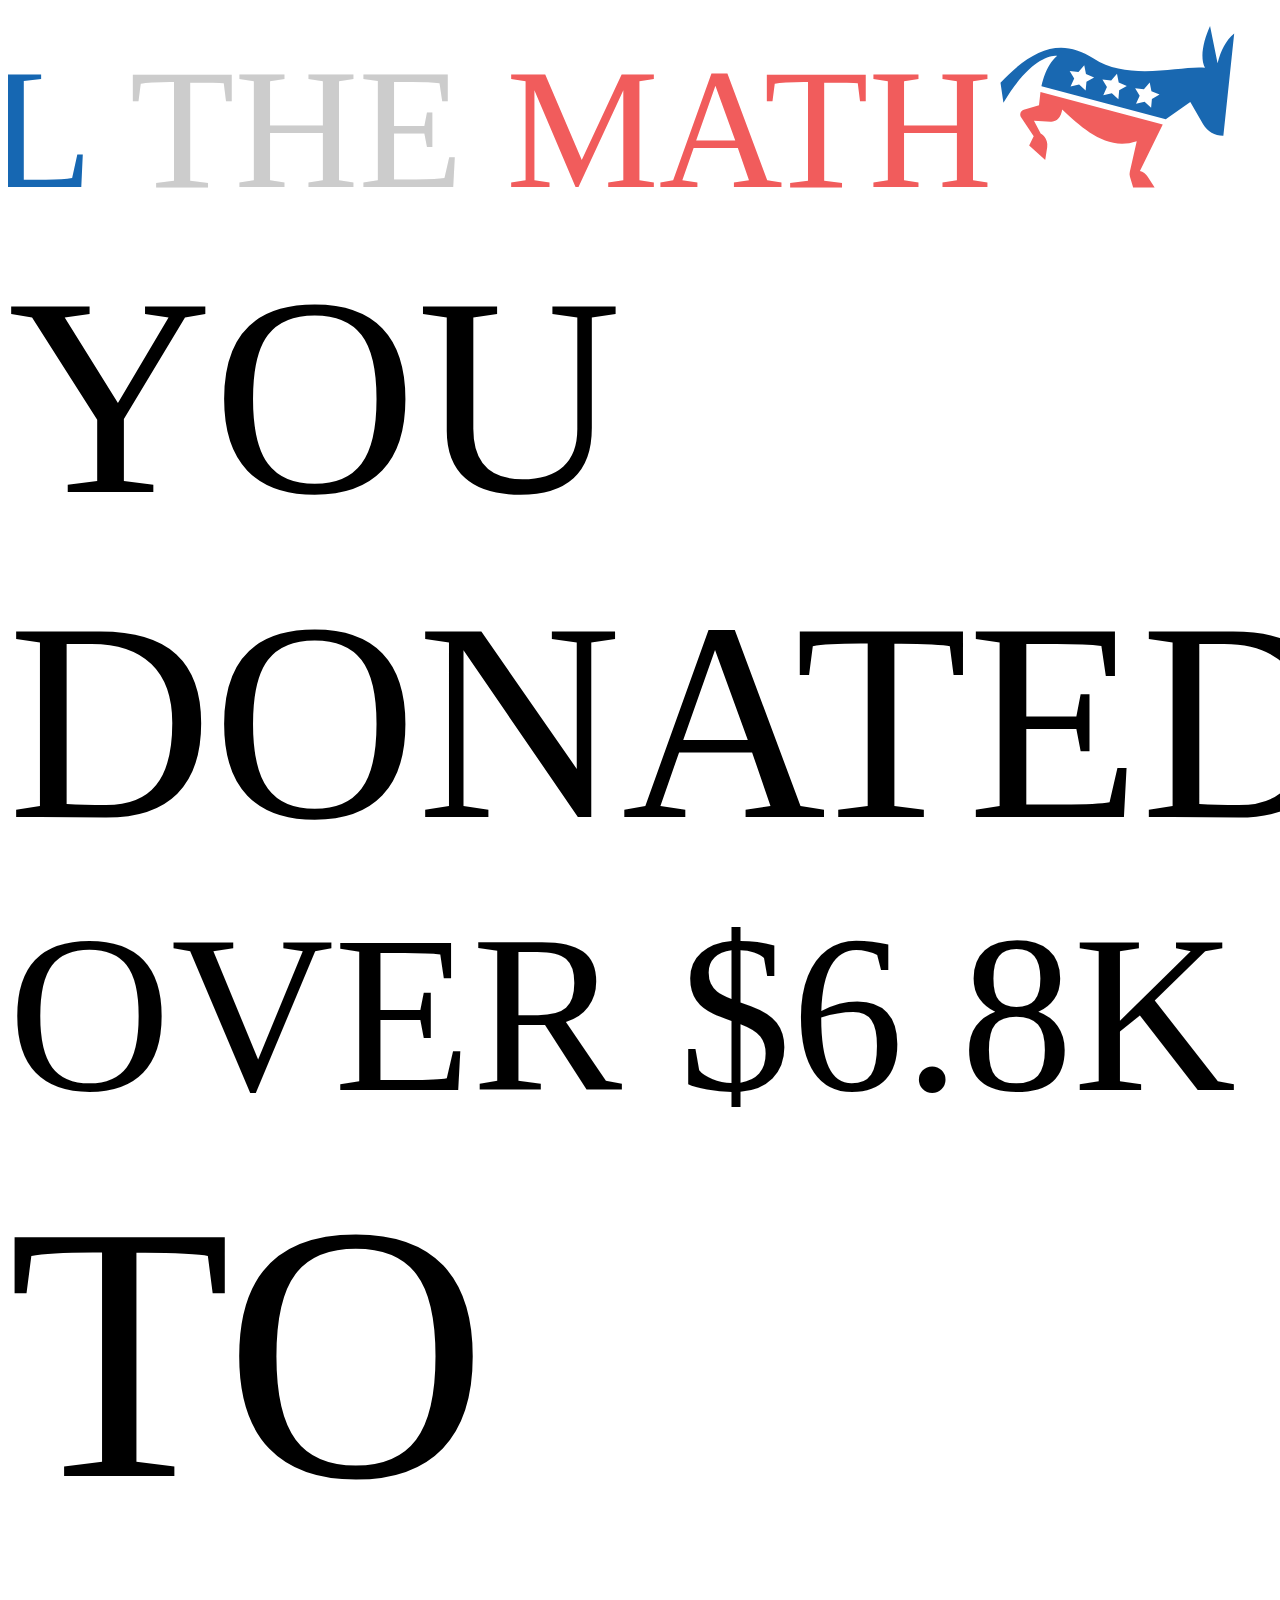
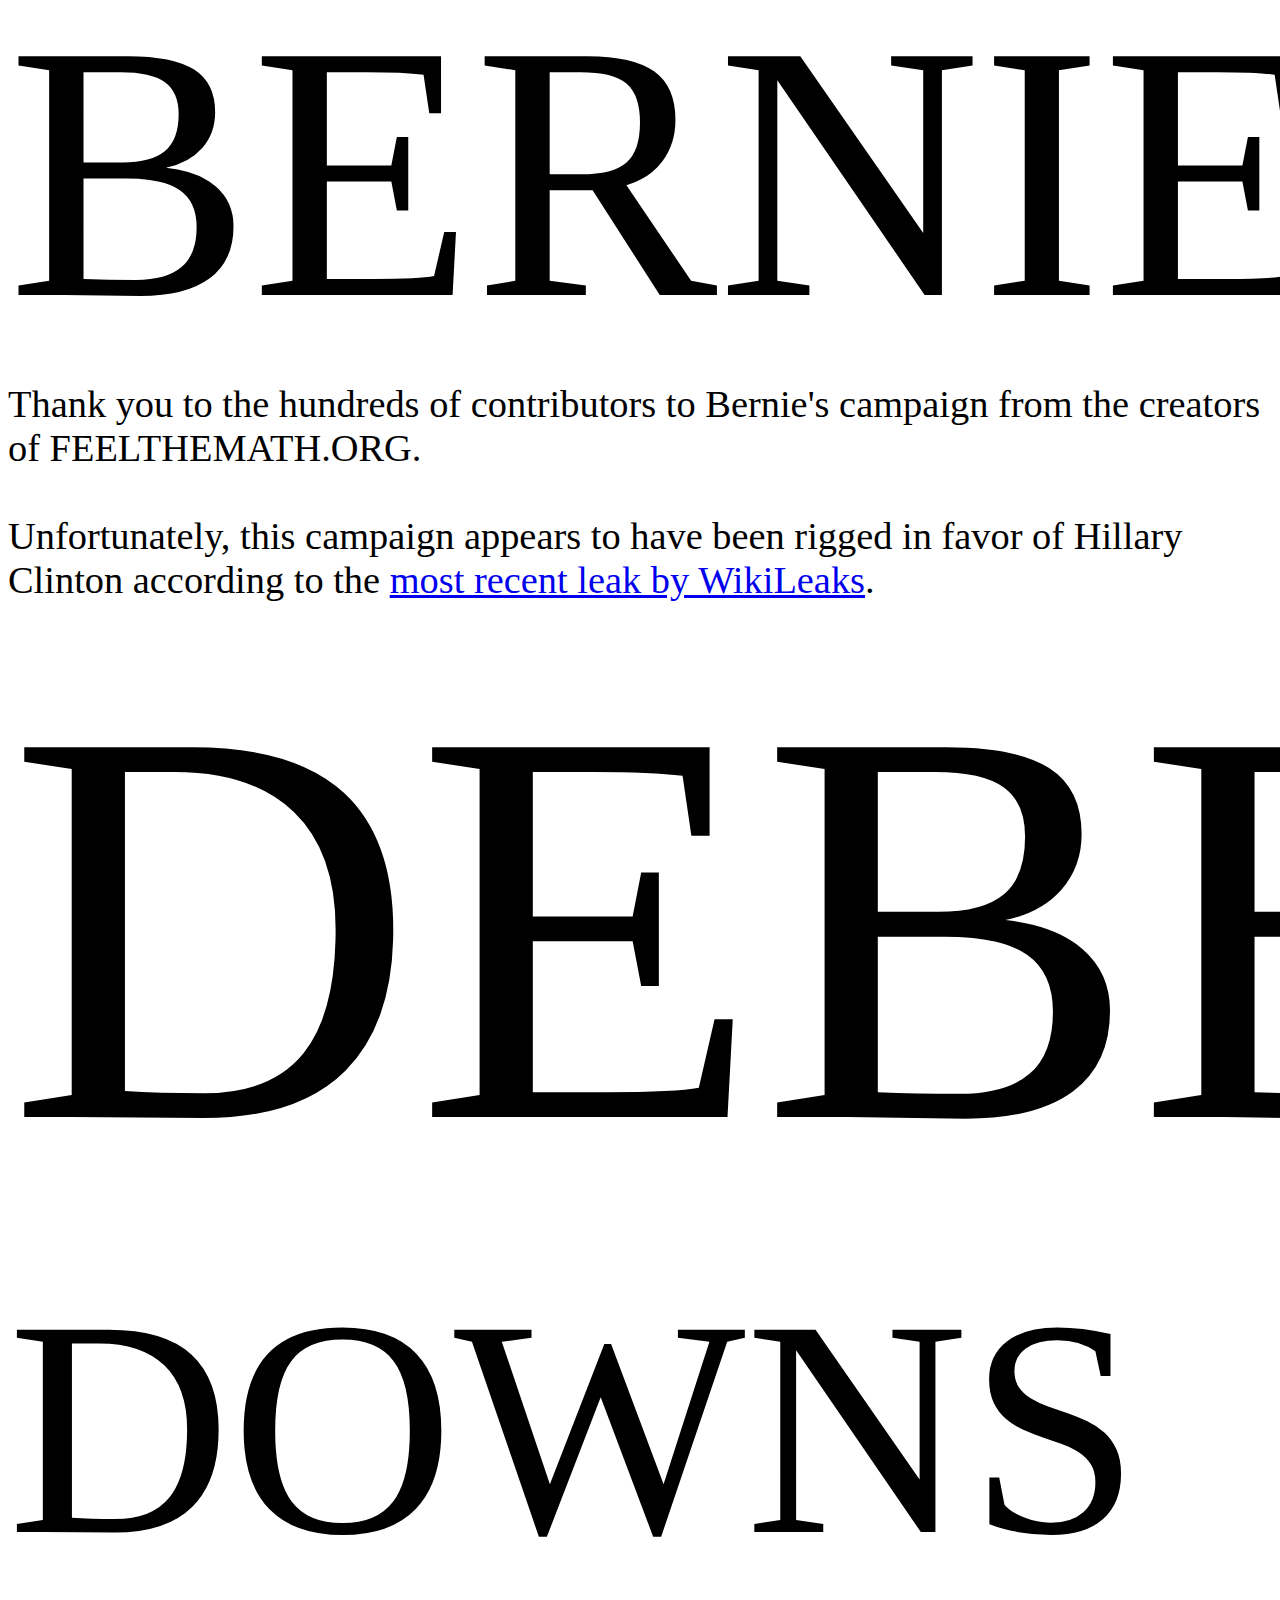
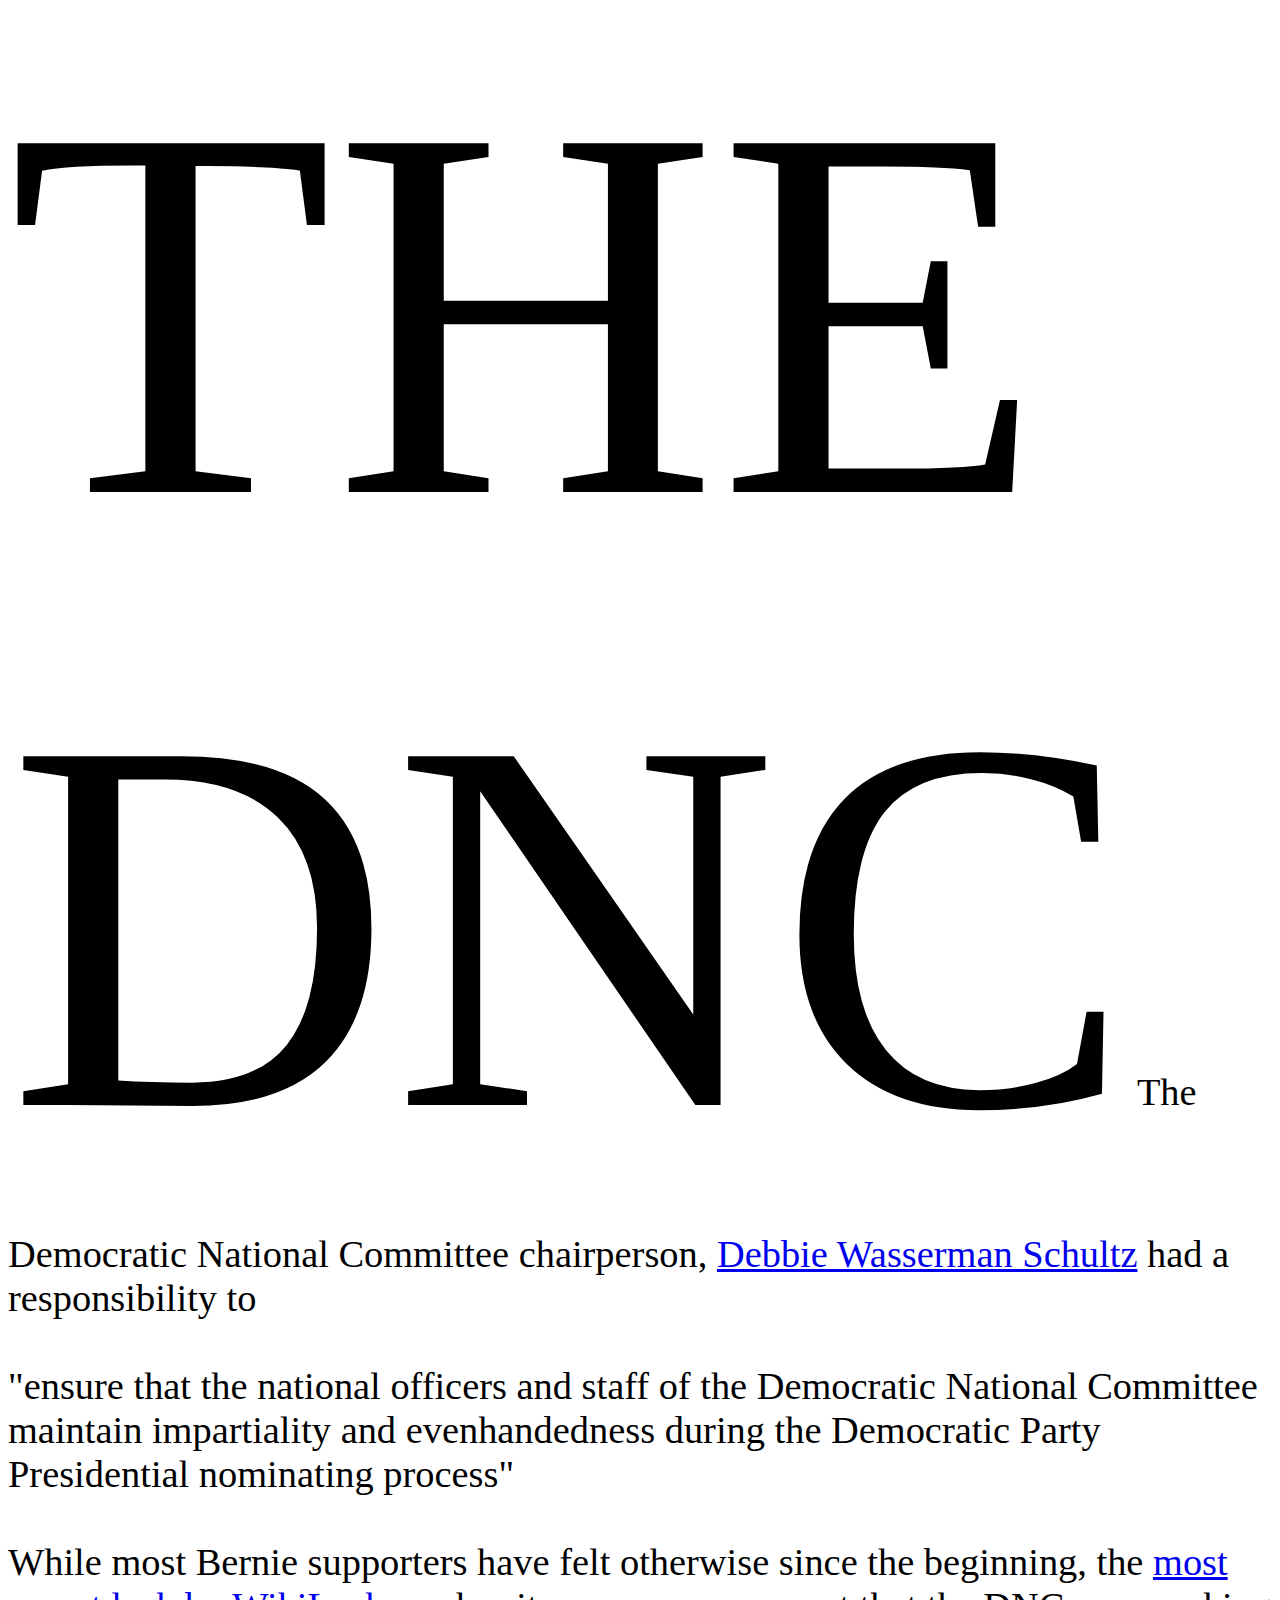
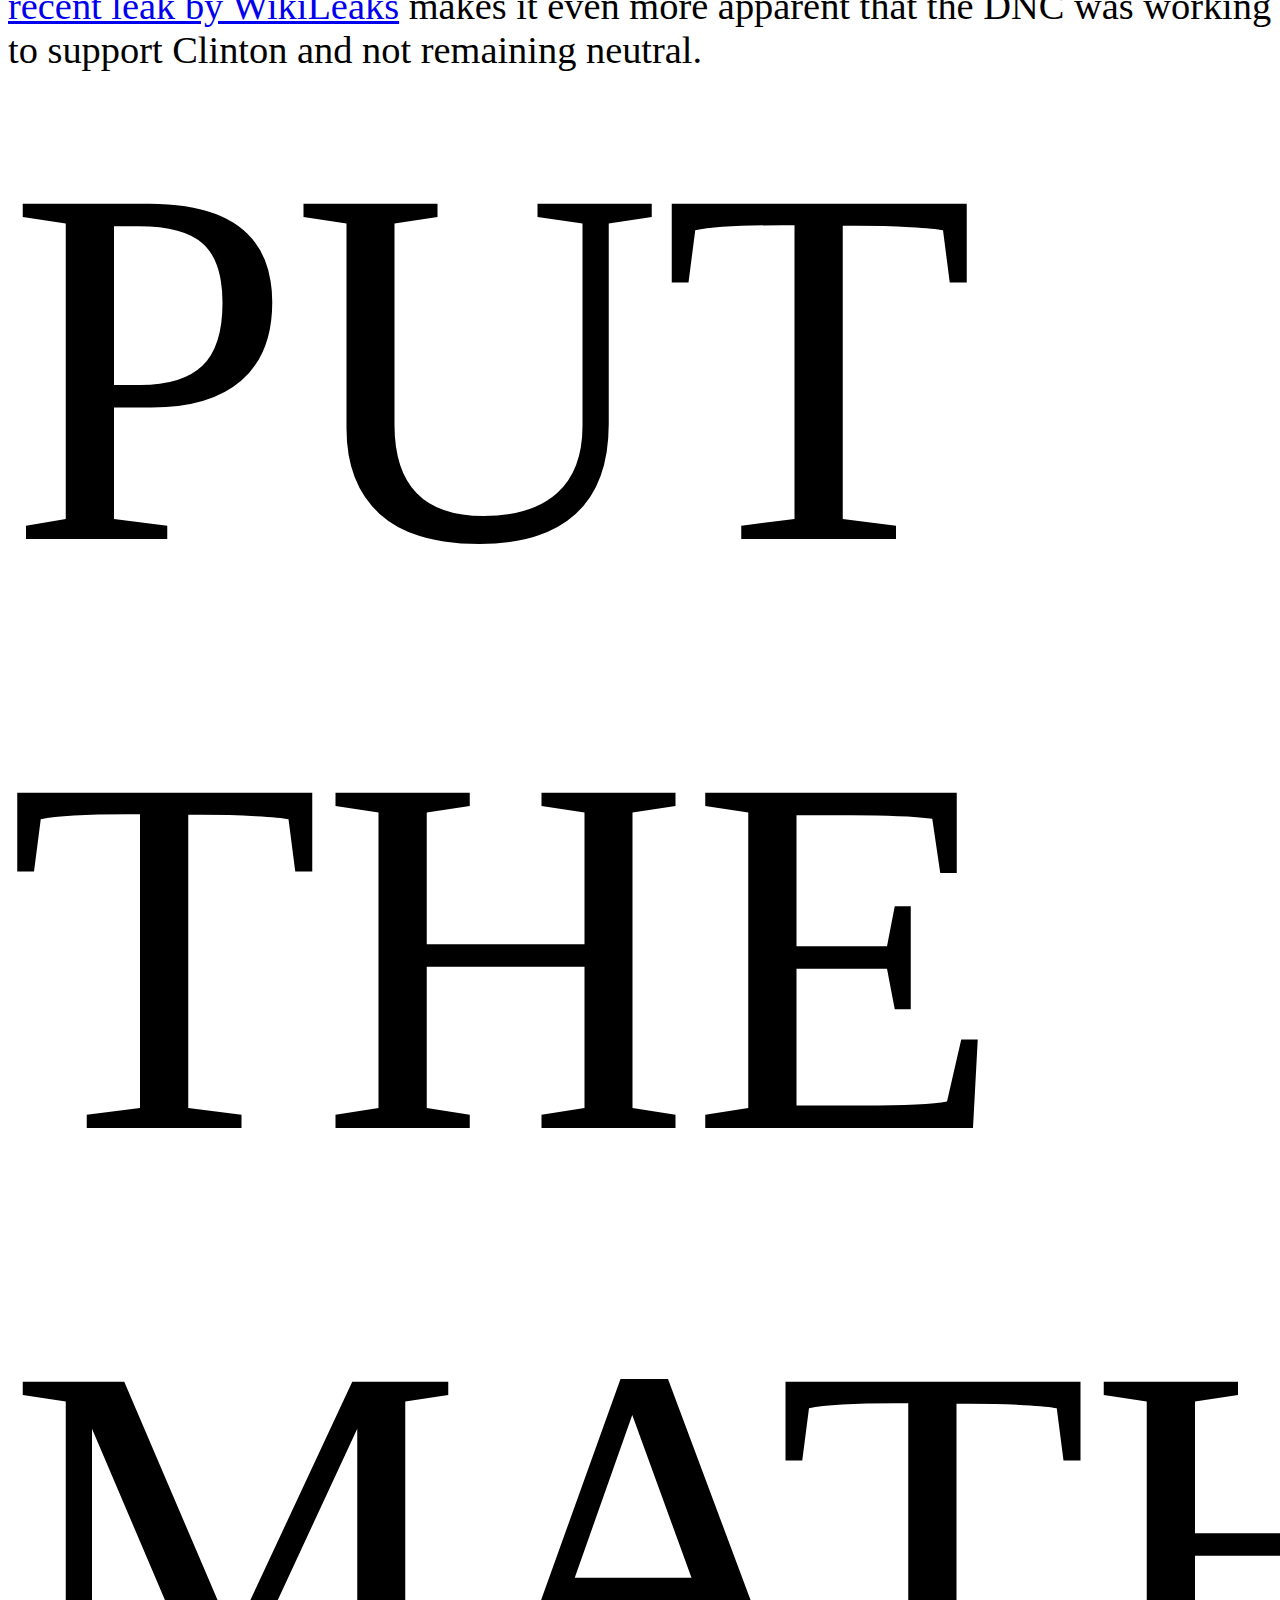
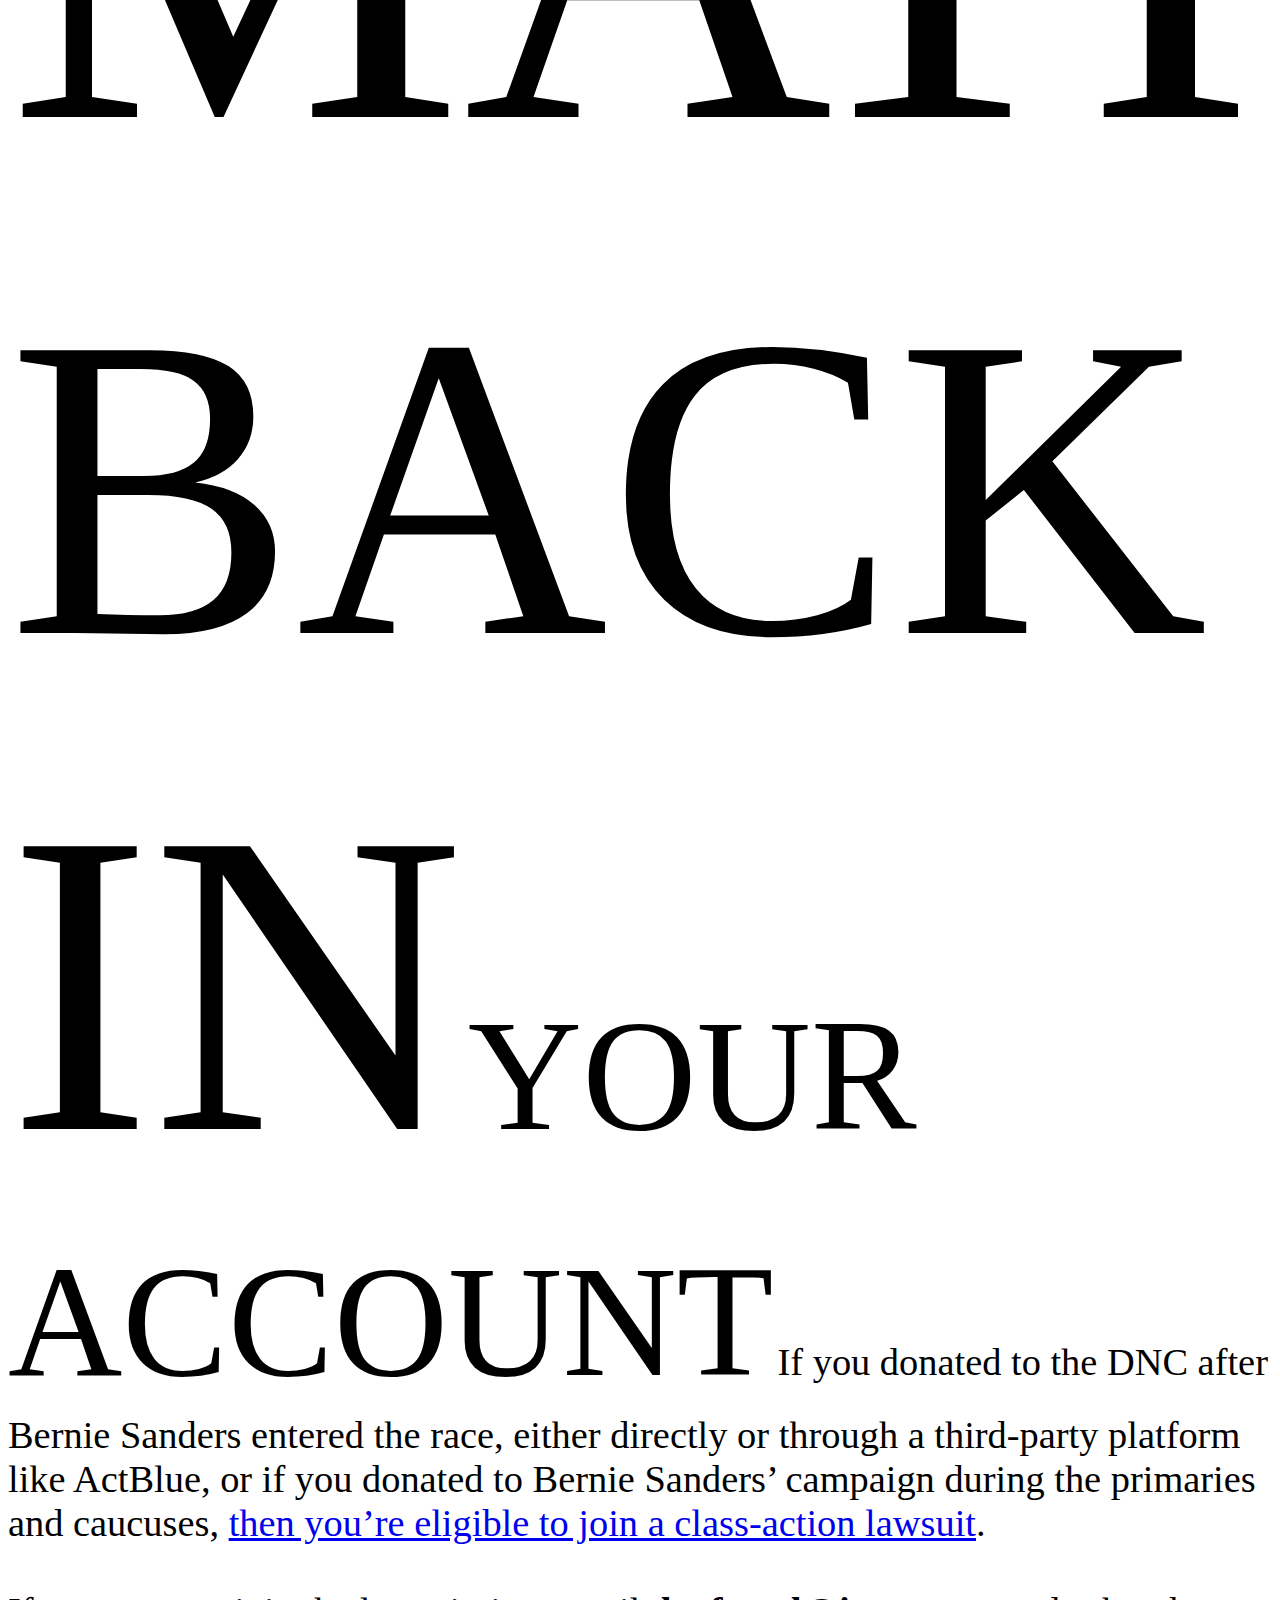
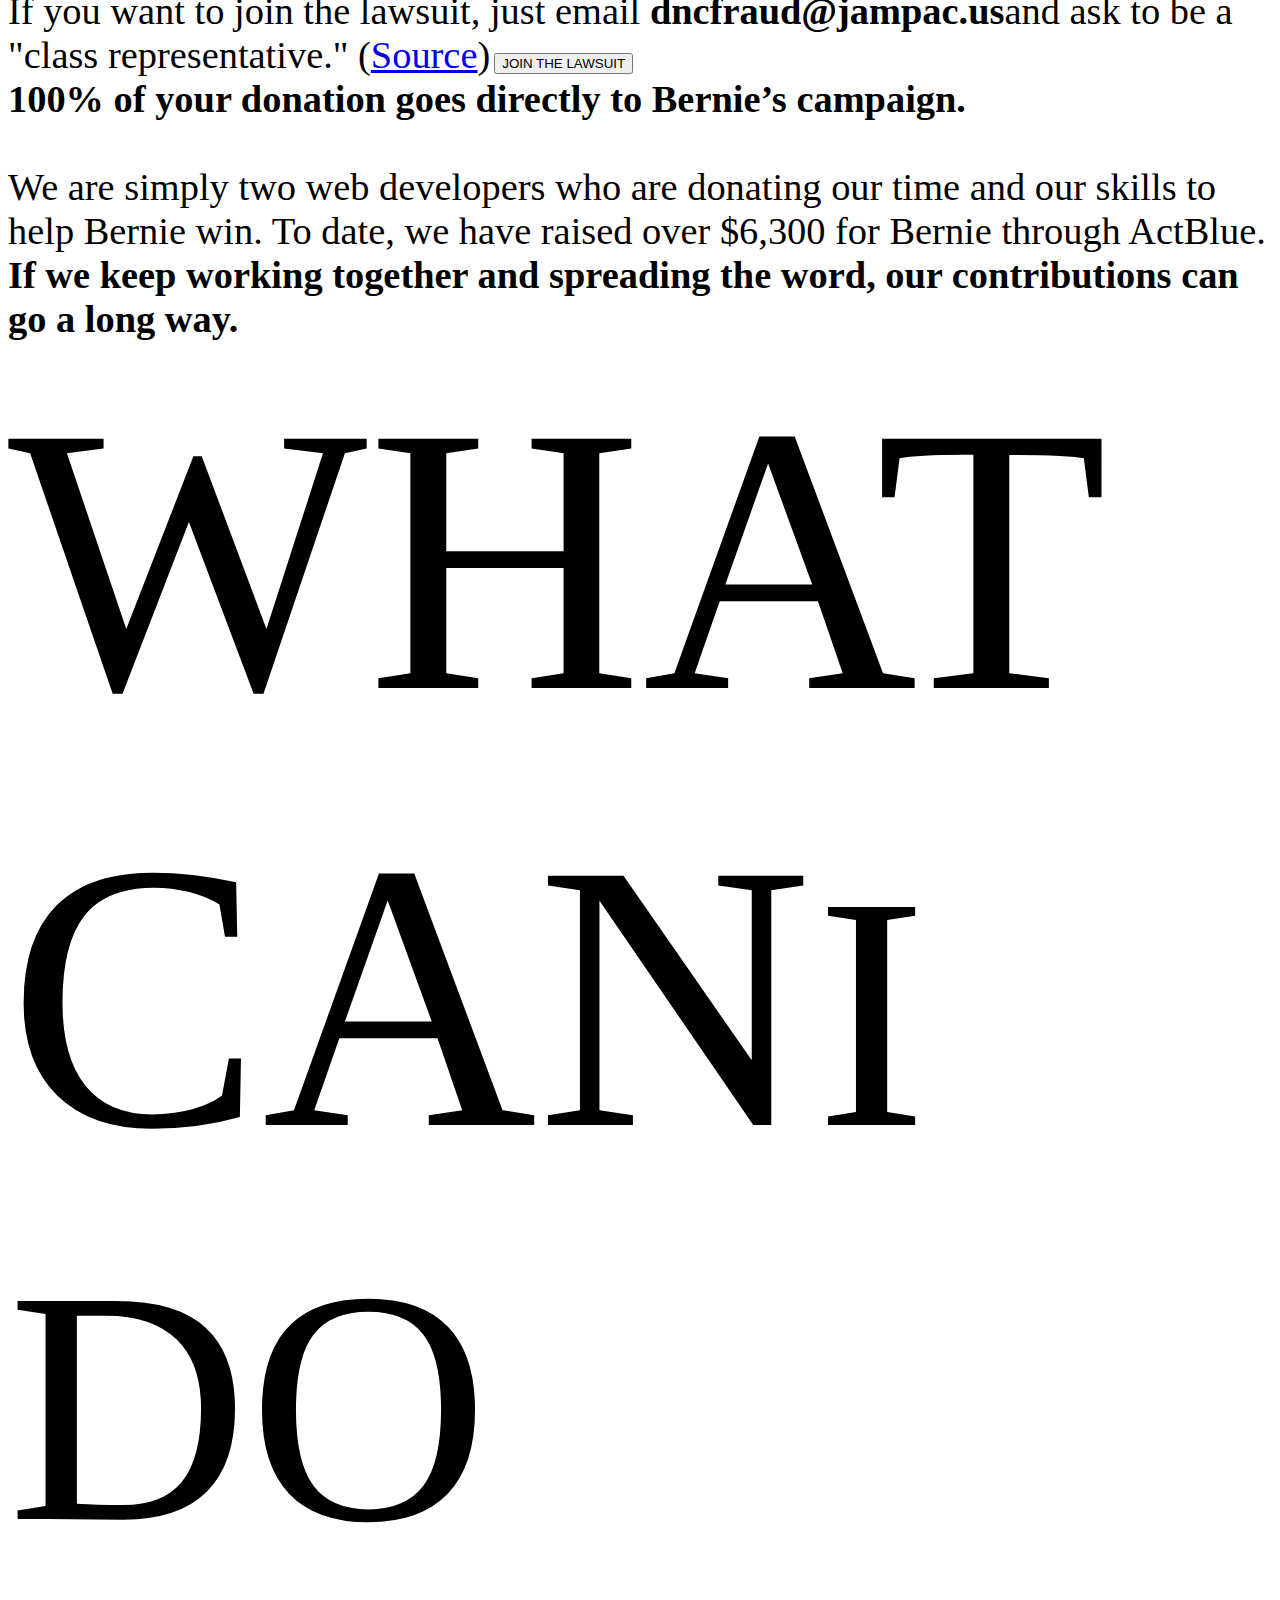
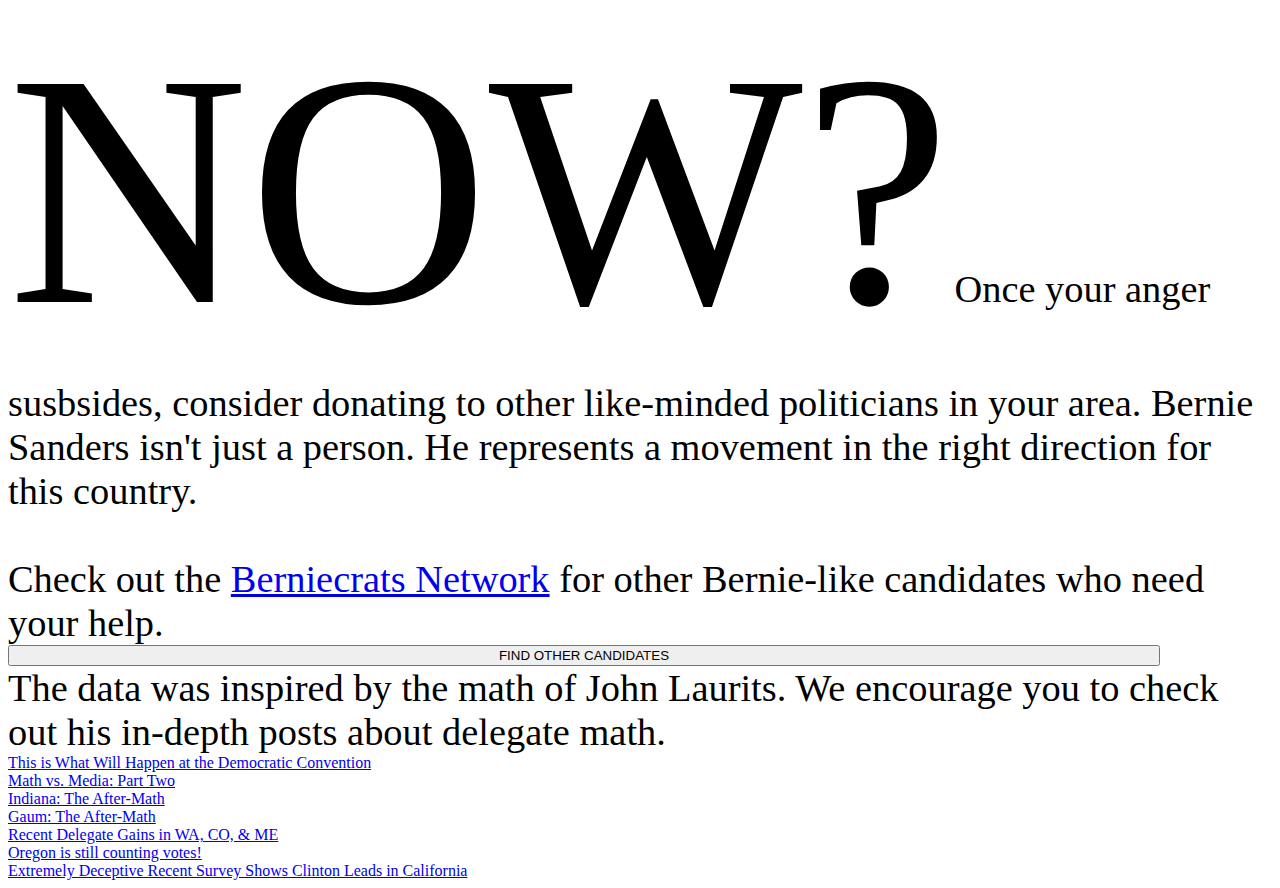
==== commit 2d0903f9: "c" ====
--- a/src/dotnet/feelthemath.org/index.html
+++ b/src/dotnet/feelthemath.org/index.html
@@ -48,416 +48,46 @@
         <path fill="#F15E5D" d="M1691.1 269.7h32.5l-10.4-16c-2.8-4.3-7-7.3-11.7-8.6l34.3-70.1-183.8-48.8-2.2 19.8-22.9 7c-4.8 1.5-6.8 7.1-4.1 11.3l19 28.5-6.8 13.9 24.2 21.7s.7-4.7 2.9-19-9.8-20.8-9.8-20.8l-10.1-19.3 25.3 1.6c15.6.5 17.1-18.2 17.1-18.2 30.5 28.2 67.2 62.8 112.1 47.5l-10.4 46.1c-.6 2.5-.5 5 .2 7.5l4.7 15.8z" />
     </svg>
 
-    <svg class="share" xmlns="http://www.w3.org/2000/svg" viewBox="0 0 2230 310">
-        <text transform="translate(60 249)" fill="#CCC" class="anton" font-size="228">SHARE THE MATH</text>
-        <a class="share-link" xlink:href="https://www.reddit.com/r/sandersforpresident#reddit-share" target="_blank" cursor="pointer" id="reddit">
-            <circle fill="#F15D5C" cx="2070" cy="155" r="89" />
-            <path fill="#FFF" d="M2133 152.7c0-8-6.1-14.1-14.1-14.1-3.7 0-7 1.4-9.8 4.2-9.8-6.6-22.5-10.3-37-10.8l7.4-24.8 20.5 5.2v.5c0 6.6 5.7 11.7 12.3 11.7 6.6 0 12-5.2 12-11.7 0-6.6-5-11.7-11.6-11.7-4.7 0-8.8 3.3-10.7 7.5l-22.9-6.1c-.9-.5-1.9.5-2.3 1.4l-8.9 27.6c-15 0-28.6 4.2-38.9 10.8-2.8-2.3-6.1-3.7-9.4-3.7-8 0-14.1 6.1-14.1 14.1 0 5.2 2.8 9.8 7 12.2-.5 1.4-.5 2.8-.5 4.7 0 20.6 25.3 37.9 56.7 37.9 31.4 0 56.7-16.9 56.7-37.9 0-1.4 0-2.8-.5-4.2 5.3-2.5 8.1-7.2 8.1-12.8zm-20.1-47.8c4.2 0 7.5 3.3 7.5 7.5s-3.3 7.5-7.5 7.5-7.5-3.3-7.5-7.5 3.2-7.5 7.5-7.5zm-99.3 56.2c-2.3-1.9-4.2-4.7-4.2-8 .5-5.6 4.7-10.3 10.3-10.3 2.3 0 4.7.9 6.1 2.3-6.2 4.7-10.4 9.9-12.2 16zm28.1 1.4c0-4.7 3.7-8.4 8.4-8.4s8.4 3.7 8.4 8.4-3.7 8.4-8.4 8.4-8.4-3.7-8.4-8.4zm47.7 24.8c-4.2 4.2-10.8 6.1-20.1 6.1s-15.9-1.9-20.1-6.1c-.9-.9-.9-1.9 0-2.8.9-.9 1.9-.9 2.8 0 3.3 3.3 8.9 5.2 17.3 5.2 8 0 14.1-1.9 17.3-5.2.9-.5 2.3-.5 2.8 0 1 .9 1 1.9 0 2.8zm-.9-16.4c-4.7 0-8.4-3.7-8.4-8.4s3.7-8.4 8.4-8.4 8.4 3.7 8.4 8.4-3.7 8.4-8.4 8.4zm36.1-9.3c-1.9-6.1-6.1-11.7-12.2-16.4 1.9-1.4 4.2-2.3 6.6-2.3 5.6 0 9.8 4.7 10.3 10.3 0 3.2-1.9 6.5-4.7 8.4z" />
-
-        </a>
-        <a class="share-link" xlink:href="https://www.facebook.com/dialog/share?app_id=1166048190102756&display=popup&href=http%3A%2F%2Fwww.feelthemath.org" target="_blank" cursor="pointer" id="facebook">
-            <circle fill="#F15D5C" cx="1850" cy="155" r="89" />
-            <path fill="#FFF" d="M1873.1 157.3h-14.5v51.5H1837v-51.5h-10.3V139h10.3v-11.7c0-8.4 4.2-21.5 21.5-21.5h15.9v17.8h-11.7s-4.7.9-4.7 5.2v10.8h16.4l-1.3 17.7z" />
-        </a>
-        <a class="share-link" xlink:href="https://twitter.com/home?status=.%40BernieSanders%20could%20still%20win%20in%20a%20contested%20convention.%20See%20the%20REAL%20math%20here.%20http%3A%2F%2Fwww.feelthemath.org%2F%20%23feelthebern%20%23bernie2016" target="_blank" cursor="pointer" id="twitter">
-            <circle fill="#F15D5C" cx="1630" cy="155" r="89" />
-            <path fill="#FFF" d="M1677.3 133.9v2.8c0 29-22 62.3-62.3 62.3-12.2 0-23.9-3.7-33.7-9.8 1.9 0 3.3.5 5.2.5 10.3 0 19.7-3.3 27.2-9.4-9.4 0-17.8-6.6-20.6-15 1.4.5 2.8.5 4.2.5 1.9 0 3.7-.5 5.6-.9-9.8-1.9-17.8-10.8-17.8-21.5v-.5c2.8 1.9 6.6 2.8 9.8 2.8-6.1-3.7-9.8-10.8-9.8-18.3 0-4.2.9-8 2.8-11.2 10.8 13.1 27.2 22 45 23-.5-1.4-.5-3.3-.5-5.2 0-12.2 9.8-22 22-22 6.1 0 12.2 2.8 15.9 7 5.2-.9 9.8-2.8 14.1-5.2-1.4 5.2-5.2 9.4-9.8 12.2 4.2-.5 8.4-1.9 12.6-3.3-1.9 4.7-5.7 8.4-9.9 11.2z" />
-        </a>
-    </svg>
+   
     <div class="spacer"></div>
     <section id="bernie-is-most-favorable">
-        <span class="anton blue text-flow" style="font-size:17.7rem;">BERNIE IS THE</span>
-        <span class="anton red text-flow" style="font-size:14.1rem;">MOST FAVORABLE</span>
-        <span class="anton grey text-flow" style="font-size:22.8rem;">CANDIDATE</span>
-        <span class="roboto grey disclaimer" style="font-size:2.4rem;">In an average of many polls, Bernie was polled as the most favorable candidate left in the race. Bernie&#8217;s favorability rating topped the charts at nearly <b>50%</b> compared to Hillary&#8217;s <b>38%</b> and Trump&#8217;s <b>35%</b>. Trump and Hillary are similarly unfavorable candidates.</span>
-        <input class="math-box" id="math-box-4" type="checkbox" onclick="ga('send', 'event', 'plus-icon', 'click', 'Favorable Math');">
-        <div class="math-container">
-            <label class="math-box-label" for="math-box-4"><span class="math-label-text anton">FEEL THE MATH</span> <span class="plus-icon roboto">+</span></label>
-            <svg xmlns="http://www.w3.org/2000/svg" width="100%" height="90%" viewBox="0 0 450 450" font-family="Anton">
-                <text x="155" y="106" font-size="23" fill="#1868B2" text-anchor="middle">
-                    FAVORABLE
-                </text>
-                <text x="295" y="106" font-size="23" fill="#F15D5C" text-anchor="middle">
-                    UNFAVORABLE
-                </text>
-
-                <svg class="bernies-favorability" x="75" y="120" width="320" height="64" overflow="visible">
-                    <text transform="translate(-8 32) rotate(-90)" font-size="22" fill="#ccc" text-anchor="middle">
-                        BERNIE
-                    </text>
-                    <rect width="100%" height="100%" fill="#ccc" />
-                    <rect width="49.4%" height="100%" fill="#1868B2" />
-                    <rect x="49.4%" width="38.6%" height="100%" fill="#f15d5c" />
-                    <text font-size="56" fill="#ff0" opacity=".4" x="25%" y="52%" text-anchor="middle" alignment-baseline="middle">
-                        50<tspan font-size="25">%</tspan>
-                    </text>
-                    <text font-size="56" fill="#ff0" opacity=".4" x="69%" y="52%" text-anchor="middle" alignment-baseline="middle">
-                        39<tspan font-size="25">%</tspan>
-                    </text>
-                </svg>
-                <svg class="hillarys-favorability" x="75" y="210" width="320" height="64" overflow="visible">
-                    <text transform="translate(-8 32) rotate(-90)" font-size="22" fill="#ccc" text-anchor="middle">
-                        HILLARY
-                    </text>
-                    <rect width="100%" height="100%" fill="#ccc" />
-                    <rect width="38%" height="100%" fill="#1868B2" />
-                    <rect x="38%" width="56%" height="100%" fill="#f15d5c" />
-                    <text font-size="56" fill="#ff0" opacity=".4" x="20%" y="52%" text-anchor="middle" alignment-baseline="middle">
-                        38<tspan font-size="25">%</tspan>
-                    </text>
-                    <text font-size="56" fill="#ff0" opacity=".4" x="66%" y="52%" text-anchor="middle" alignment-baseline="middle">
-                        56<tspan font-size="25">%</tspan>
-                    </text>
-                </svg>
-                <svg class="trump-favorability" x="75" y="300" width="320" height="64" overflow="visible">
-                    <text transform="translate(-8 32) rotate(-90)" font-size="22" fill="#ccc" text-anchor="middle">
-                        TRUMP
-                    </text>
-                    <rect width="100%" height="100%" fill="#ccc" />
-                    <rect width="35%" height="100%" fill="#1868B2" />
-                    <rect x="35%" width="58%" height="100%" fill="#f15d5c" />
-                    <text font-size="56" fill="#ff0" opacity=".4" x="20%" y="52%" text-anchor="middle" alignment-baseline="middle">
-                        35<tspan font-size="25">%</tspan>
-                    </text>
-                    <text font-size="56" fill="#ff0" opacity=".4" x="66%" y="52%" text-anchor="middle" alignment-baseline="middle">
-                        58<tspan font-size="25">%</tspan>
-                    </text>
-                </svg>
-
-
-
-                <text fill="#ccc" transform="translate(225 446)" text-anchor="middle" font-size="16" class="roboto">
-                    Source: <a class="math-link" target="_blank" xlink:href="http://www.realclearpolitics.com/epolls/2016/president/favorable_unfavorable.html">RealClear Politics</a>
-                </text>
-            </svg>
-        </div>
+        <span class="anton blue text-flow" style="font-size:17.7rem;">YOU DONATED</span>
+        <span class="anton red text-flow" style="font-size:14.1rem;">OVER $6.8K</span>
+        <span class="anton grey text-flow" style="font-size:22.8rem;">TO BERNIE</span>
+        <span class="roboto grey disclaimer" style="font-size:2.4rem;">Thank you to the hundreds of contributors to Bernie's campaign from the creators of FEELTHEMATH.ORG.<br /><br />Unfortunately, this campaign appears to have been rigged in favor of Hillary Clinton according to the <a href="https://wikileaks.org/dnc-emails/" target="_new">most recent leak by WikiLeaks</a>.</span>
+        
     </section>
     <section id="bernie-will-trump-trump">
-        <span class="anton blue text-flow" style="font-size:35.3rem;">BERNIE</span>
-        <span class="anton grey text-flow" style="font-size:19.3rem;">WILL TRUMP</span>
-        <span class="anton red text-flow" style="font-size:33.3rem;">TRUMP</span>
-        <span class="roboto grey disclaimer" style="font-size:2.4rem;"><b>Bernie&#8217;s margins are almost 7x those of Clinton&#8217;s in a theoretical match-up against Trump</b>. Hillary is only polling an average 1.5% better than Trump across numerous polls. <b>In some polls she is actually losing to Trump.</b> We haven&#8217;t yet heard the last of the GOP&#8217;s attacks on Hillary&#8217;s &#8220;damn emails.&#8221; With the FBI looming over her head, a potential indictment wouldn&#8217;t only end her political career, but potentially taint the entire ballot. <b>We cannot allow a Trump presidency or another obstructionist Congress!</b></span>
-        <input class="math-box" id="math-box-5" type="checkbox" onclick="ga('send', 'event', 'plus-icon', 'click', 'Favorable Math');">
-        <div class="math-container">
-            <label class="math-box-label" for="math-box-5"><span class="math-label-text anton">FEEL THE MATH</span> <span class="plus-icon roboto">+</span></label>
-            <svg xmlns="http://www.w3.org/2000/svg" width="100%" height="90%" viewBox="0 0 450 450" font-family="Anton">
-                <path fill="none" stroke="#CCC" stroke-width="9" d="M332 323V83" />
-                <text transform="translate(25 123.618)">
-                    <tspan x="236" text-anchor="middle" y="0" fill="#1868B2" font-size="21.22">SANDERS</tspan>
-                    <tspan x="366" text-anchor="middle" y="0" fill="#F15D5C" font-size="21.22">CLINTON</tspan>
-                    <tspan x="236" text-anchor="middle" y="16.7" fill="#1868B2" font-size="17">VS TRUMP</tspan>
-                    <tspan x="366" text-anchor="middle" y="16.7" fill="#F15D5C" font-size="17">VS TRUMP</tspan>
-                    <tspan x="0" y="41" fill="#CCC" font-size="24">QUINNIPIAC</tspan>
-                    <tspan x="236" text-anchor="middle" y="41" fill="#b1cbe3" font-size="24">+9</tspan>
-                    <tspan x="366" text-anchor="middle" y="41" fill="#f5bebe" font-size="24">+4</tspan>
-                    <tspan x="0" y="65.2" fill="#CCC" font-size="24">NBC/WSJ</tspan>
-                    <tspan x="236" text-anchor="middle" y="65.2" fill="#b1cbe3" font-size="24">+15</tspan>
-                    <tspan x="366" text-anchor="middle" y="65.2" fill="#f5bebe" font-size="24">+3</tspan>
-                    <tspan x="0" y="89.4" fill="#CCC" font-size="24">CBS/NYT</tspan>
-                    <tspan x="236" text-anchor="middle" y="89.4" fill="#b1cbe3" font-size="24">+13</tspan>
-                    <tspan x="366" text-anchor="middle" y="89.4" fill="#f5bebe" font-size="24">+6</tspan>
-                    <tspan x="0" y="113.7" fill="#CCC" font-size="24">FOX NEWS</tspan>
-                    <tspan x="236" text-anchor="middle" y="113.7" fill="#b1cbe3" font-size="24">+4</tspan>
-                    <tspan x="366" text-anchor="middle" y="113.7" fill="#ccc" font-size="24">-3</tspan>
-                    <tspan x="0" y="137.9" fill="#CCC" font-size="24">PPP</tspan>
-                    <tspan x="236" text-anchor="middle" y="137.9" fill="#b1cbe3" font-size="24">+11</tspan>
-                    <tspan x="366" text-anchor="middle" y="137.9" fill="#f5bebe" font-size="24">+6</tspan>
-                    <tspan x="0" y="173.9" fill="#A9A8A8" font-size="24">AVERAGE</tspan>
-                    <tspan x="236" text-anchor="middle" y="179" fill="#1868B2" font-size="41">+10.4</tspan>
-                    <tspan x="366" text-anchor="middle" y="179" fill="#F15D5C" font-size="41">+1.5</tspan>
-                </text>
-                <text fill="#ccc" transform="translate(225 446)" text-anchor="middle" font-size="16" class="roboto">
-                    Source: <a class="math-link" target="_blank" xlink:href="http://www.realclearpolitics.com/epolls/2016/president/2016_presidential_race.html">RealClear Politics</a>
-                </text>
-            </svg>
-        </div>
+        <span class="anton blue text-flow" style="font-size:35.3rem;">DEBBIE</span>
+        <span class="anton grey text-flow" style="font-size:19.3rem;">DOWNS</span>
+        <span class="anton red text-flow" style="font-size:33.3rem;">THE DNC</span>
+        <span class="roboto grey disclaimer" style="font-size:2.4rem;">The Democratic National Committee chairperson, <a href="https://en.wikipedia.org/wiki/Debbie_Wasserman_Schultz">Debbie Wasserman Schultz</a> had a responsibility to <br /><br />"ensure that the national officers and staff of the Democratic National Committee maintain impartiality and evenhandedness during the Democratic Party Presidential nominating process"<br /><br />
+            While most Bernie supporters have felt otherwise since the beginning, the <a href="https://wikileaks.org/dnc-emails/" target="_new">most recent leak by WikiLeaks</a> makes it even more apparent that the DNC was working to support Clinton and not remaining neutral.
     </section>
     <section id="hillary-will-lose">
-        <span class="anton blue text-flow" style="font-size:32rem;">HILLARY</span>
-        <span class="anton red text-flow" style="font-size:27rem;">WILL NOT</span>
-        <span class="anton grey text-flow" style="font-size:9.9rem;">CLINCH THE NOMINATION</span>
-        <span class="roboto grey disclaimer" style="font-size:2.4rem;">With the remaining states polling so well for Bernie, including the recent Oregon blowout, it is <b>extremely unlikely that Hillary will win 78.5%</b> of the remaining delegates. <b>She needs 613 more pledged delegates</b> to achieve that magic number of <b>2383</b>.</span>
-        <input class="math-box" id="math-box-1" type="checkbox" onclick="ga('send', 'event', 'plus-icon', 'click', 'Clinching Math');">
-        <div class="math-container">
-            <label class="math-box-label" for="math-box-1"><span class="math-label-text anton">FEEL THE MATH</span> <span class="plus-icon roboto">+</span></label>
-            <svg xmlns="http://www.w3.org/2000/svg" xmlns:xlink="http://www.w3.org/1999/xlink" width="100%" height="90%" viewBox="0 0 450 450" class="anton">
-                <text transform="translate(200 99.62)" fill="#1868B2" text-anchor="end" font-size="73.484">2383</text>
-                <text transform="translate(223.852 71.963)">
-                    <tspan x="0" y="0" fill="#F15D5C" font-size="32.833">TO CLINCH THE</tspan>
-                    <tspan x="0" y="28.7" fill="#F15D5C" font-size="32.833">NOMINATION</tspan>
-                </text>
-                <text transform="translate(200 169.62)" fill="#1868B2" text-anchor="end" font-size="73.484">-1770</text>
-                <text transform="translate(223.852 141.963)">
-                    <tspan x="0" y="0" fill="#F15D5C" font-size="32.833">PLEDGED</tspan>
-                    <tspan x="0" y="28.7" fill="#F15D5C" font-size="32.833">DELEGATES</tspan>
-                </text>
-                <path fill="none" stroke="#CCC" stroke-width="9" d="M39.7 185.4h369.6" />
-                <text transform="translate(200 257.62)" fill="#1868B2" text-anchor="end" font-size="73.484">613</text>
-                <text transform="translate(223.852 229.963)">
-                    <tspan x="0" y="0" fill="#F15D5C" font-size="32.833">NEEDED</tspan>
-                    <tspan x="0" y="28.7" fill="#F15D5C" font-size="32.833">DELEGATES</tspan>
-                </text>
-                <text transform="translate(200 324.62)" fill="#1868B2" text-anchor="end" font-size="73.484">÷781</text>
-                <text transform="translate(223.852 296.962)">
-                    <tspan x="0" y="0" fill="#F15D5C" font-size="32.833">REMAINING</tspan>
-                    <tspan x="0" y="28.7" fill="#F15D5C" font-size="32.833">DELEGATES</tspan>
-                </text>
-                <path fill="none" stroke="#CCC" stroke-width="9" d="M39.7 341.4h369.6" />
-                <text transform="translate(152 411.62)" fill="#1868B2" text-anchor="end" font-size="73.484">78.5</text>
-                <text transform="matrix(.583 0 0 .583 200 387.15)" fill="#1868B2" text-anchor="end" font-size="73.484">%</text>
-                <text transform="translate(223.852 383.962)">
-                    <tspan x="0" y="0" fill="#F15D5C" font-size="32.833">TO CLINCH</tspan>
-                    <tspan x="0" y="28.7" fill="#F15D5C" font-size="32.833">NOMINATION</tspan>
-                </text>
-                <text fill="#ccc" transform="translate(225 446)" text-anchor="middle" font-size="16" class="roboto">
-                    Source: <a class="math-link" target="_blank" xlink:href="http://www.thegreenpapers.com/P16/D-PU.phtml">The Green Papers</a>
-                </text>
-            </svg>
-        </div>
+        <span class="anton blue text-flow" style="font-size:32rem;">PUT THE MATH</span>
+        <span class="anton red text-flow" style="font-size:27rem;">BACK IN</span>
+        <span class="anton grey text-flow" style="font-size:9.9rem;">YOUR ACCOUNT</span>
+        <span class="roboto grey disclaimer" style="font-size:2.4rem;">If you donated to the DNC after Bernie Sanders entered the race, either directly or through a third-party platform like ActBlue, or if you donated to Bernie Sanders’ campaign during the primaries and caucuses, <a href="http://heavy.com/news/2016/07/how-to-join-dnc-class-action-lawsuit-bernie-sanders-hillary-clinton/">then you’re eligible to join a class-action lawsuit</a>.
+        <br /><br />
+        If you want to join the lawsuit, just email <strong>dncfraud@jampac.us</strong>and ask to be a "class representative." (<a href="https://www.facebook.com/DNCfraudlawsuit" target="_blank">Source</a>)</span>
+        
+        <a class="donate-button" target="_blank" href="https://secure.actblue.com/contribute/page/feelthemath">
+            <button class="cta anton">JOIN THE LAWSUIT</button>
+        </a>
+        <br />
 
-    </section>
-    <section id="contested-convention">
-        <span class="anton red text-flow" style="font-size:35rem;">NO ONE</span>
-        <span class="anton blue text-flow" style="font-size:52rem;">WILL</span>
-        <span class="anton grey text-flow" style="font-size:10rem;">CLINCH THE NOMINATION</span>
-        <span class="roboto grey disclaimer" style="font-size:2.4rem;">At this point, neither candidate is likely to clinch the nomination. The Democratic National Convention will almost certainly be <b>contested.</b></span>
-    </section>
-    <section id="what-does-this-mean">
-        <span class="anton red text-flow" style="font-size:42rem;">WHAT</span>
-        <span class="anton blue text-flow" style="font-size:12rem;">DOES THIS MEAN?</span>
-        <span class="roboto grey disclaimer" style="font-size:2.4rem;">This means the candidates will duke it out for the majority of the delegates in a contested convention. The new magic number to look for is <b>2026 pledged delegates</b>. If Bernie can achieve this number, it is much more likely he can <b>win the nomination</b> by securing the support of the superdelegates.</span>
-        <input class="math-box" id="math-box-2" type="checkbox" onclick="ga('send', 'event', 'plus-icon', 'click', 'Majority Math');">
-        <div class="math-container">
-            <label class="math-box-label" for="math-box-2"><span class="math-label-text anton">FEEL THE MATH</span> <span class="plus-icon roboto">+</span></label>
-            <svg xmlns="http://www.w3.org/2000/svg" xmlns:xlink="http://www.w3.org/1999/xlink" width="100%" height="90%" viewBox="50 20 350 410" class="anton" overflow="visible">
-                <path fill="#F15C5C" d="M225 255l-50.8 114.2c-63.1-28.1-91.4-102-63.3-165 20.4-46 63.9-74.2 114.1-74.2v125z" />
-                <path fill="#CCC" d="M225 255l88.4 88.4c-37.2 37.2-91.2 47.2-139.2 25.8L225 255z" />
-                <path fill="#1667B2" d="M225 255V130c69 0 125 56 125 125 0 35.1-11.8 63.6-36.6 88.4L225 255z" />
-                <path id="bernie-path" fill="none" d="M225 171a 83 83 0 0 1 59 144" />
-                <text fill="#FFF" font-size="38">
-                    <textPath xlink:href="#bernie-path" startOffset="50%" text-anchor="middle" letter-spacing="-1.2">
-                        BERNIE 1500
-                    </textPath>
-                </text>
-                <path id="hillary-path" fill="none" d="M191 331a 84 84 0 0 1 34 -160" />
-                <text fill="#FFF" font-size="38">
-                    <textPath xlink:href="#hillary-path" startOffset="50%" text-anchor="middle" letter-spacing="-1.2">
-                        HILLARY 1770
-                    </textPath>
-                </text>
-                <path id="left-path" fill="none" d="M179 358a 115 115 0 0 0 127 -23" />
-                <text fill="#FFF" font-size="32">
-                    <textPath xlink:href="#left-path" startOffset="50%" text-anchor="middle" letter-spacing="3.1">
-                        781 LEFT
-                    </textPath>
-                </text>
-                <text font-size="43" x="158" y="256" fill="#fff" opacity=".6">
-                    44<tspan font-size="16" dy="-20">%</tspan>
-                </text>
-                <text font-size="43" x="235" y="256" fill="#fff" opacity=".6">
-                    37<tspan font-size="16" dy="-20">%</tspan>
-                </text>
-                <text font-size="37" x="214" y="326" fill="#fff" opacity=".6">
-                    19<tspan font-size="13" dy="-17">%</tspan>
-                </text>
-                <text fill="#1667B2" font-size="38" text-anchor="middle" transform="translate(225 82)">
-                    <tspan x="0" dy="0">REMAINING</tspan>
-                    <tspan x="0" dy="36">PLEDGED DELEGATES</tspan>
-                </text>
-                <text fill="#ccc" transform="translate(225 406)" text-anchor="middle" font-size="16" class="roboto">
-                    Source: <a class="math-link" target="_blank" xlink:href="http://www.thegreenpapers.com/P16/D-PU.phtml">The Green Papers</a>
-                </text>
-            </svg>
-        </div>
-    </section>
-    <section id="bernie-will-win">
-        <span class="anton blue text-flow" style="font-size:36.1rem;">BERNIE</span>
-        <span class="anton red text-flow" style="font-size:13.6rem;">ONLY NEEDS 67%</span>
-        <span class="anton grey text-flow" style="font-size:11.5rem;">TO GET THE MAJORITY</span>
-        <span class="roboto grey disclaimer" style="font-size:2.4rem;">If Bernie can get <b>67.4%</b> (just 527 delegates) of the remaining states, not only will he get the majority, but likely the nomination! How likely? All the remaining states poll in favor of Bernie. Oregon is still tallying votes as of Friday and he looks to be surpassing 67.5%. Also keep in mind the massive turnout in California, which has <b>527</b> delegates up for grabs.</span>
-        <input class="math-box" id="math-box-3" type="checkbox" onclick="ga('send', 'event', 'plus-icon', 'click', 'Percentage Math');">
-        <div class="math-container">
-            <label class="math-box-label" for="math-box-3"><span class="math-label-text anton">FEEL THE MATH</span> <span class="plus-icon roboto">+</span></label>
-            <svg xmlns="http://www.w3.org/2000/svg" width="100%" height="90%" viewBox="0 0 450 450" class="anton">
-                <text transform="translate(200 99.62)" fill="#1868B2" text-anchor="end" font-size="73.484">
-                    2026
-                </text>
-                <text transform="translate(223.852 71.963)">
-                    <tspan x="0" y="0" fill="#F15D5C" font-size="32.833">TO GET THE</tspan>
-                    <tspan x="0" y="28.7" fill="#F15D5C" font-size="32.833">MAJORITY</tspan>
-                </text>
-                <text transform="translate(200 169.62)" fill="#1868B2" text-anchor="end" font-size="73.484">
-                    -1500
-                </text>
-                <text transform="translate(223.852 141.963)">
-                    <tspan x="0" y="0" fill="#F15D5C" font-size="32.833">PLEDGED</tspan>
-                    <tspan x="0" y="28.7" fill="#F15D5C" font-size="32.833">DELEGATES</tspan>
-                </text>
-                <path fill="none" stroke="#CCC" stroke-width="9" d="M39.7 185.4h369.6" />
-                <text transform="translate(200 257.62)" fill="#1868B2" text-anchor="end" font-size="73.484">
-                    526
-                </text>
-                <text transform="translate(223.852 229.963)">
-                    <tspan x="0" y="0" fill="#F15D5C" font-size="32.833">NEEDED</tspan>
-                    <tspan x="0" y="28.7" fill="#F15D5C" font-size="32.833">DELEGATES</tspan>
-                </text>
-                <text transform="translate(200 324.62)" fill="#1868B2" text-anchor="end" font-size="73.484">
-                    ÷781
-                </text>
-                <text transform="translate(223.852 296.962)">
-                    <tspan x="0" y="0" fill="#F15D5C" font-size="32.833">REMAINING</tspan>
-                    <tspan x="0" y="28.7" fill="#F15D5C" font-size="32.833">DELEGATES</tspan>
-                </text>
-                <path fill="none" stroke="#CCC" stroke-width="9" d="M39.7 341.4h369.6" />
-                <text transform="translate(150 411.62)" fill="#1868B2" text-anchor="end" font-size="73.484">
-                    67.3
-                </text>
-                <text transform="matrix(.583 0 0 .583 200 387.15)" fill="#1868B2" text-anchor="end" font-size="73.484">
-                    %
-                </text>
-                <text transform="translate(223.852 383.962)">
-                    <tspan x="0" y="0" fill="#F15D5C" font-size="32.833">OF REMAINING</tspan>
-                    <tspan x="0" y="28.7" fill="#F15D5C" font-size="32.833">DELEGATES</tspan>
-                </text>
-                <text fill="#ccc" transform="translate(225 446)" text-anchor="middle" font-size="16" class="roboto">
-                    Source: <a class="math-link" target="_blank" xlink:href="http://www.thegreenpapers.com/P16/D-PU.phtml">The Green Papers</a>
-                </text>
-            </svg>
-        </div>
-    </section>
-    <section id="super-delegates">
-        <span class="anton red text-flow" style="font-size:19.8rem;">WHAT ABOUT</span>
-        <span class="anton blue text-flow" style="font-size:13.2rem;">SUPERDELEGATES?</span>
-        <span class="roboto grey disclaimer" style="font-size:2.4rem;">The media has been super misleading when it comes to the topic of superdelegates. <b>It has been almost a year since 67% of the superdelegates pledged their allegience to Hillary.</b> This was prior to Bernie's outstanding performance in an uphill battle against the media and the DNC. <b> Neither candidate will &#8220;clinch the nomination&#8221; until the superdelegates vote at the convention.</b> They typically will choose the best candidate to defeat the Republicans.</span>
-    </section>
-
-    <section id="call-to-action">
-        <span class="anton blue text-flow" style="font-size:8.3rem;">WHAT ARE YOU WAITING FOR?</span>
-        <span class="anton red text-flow" style="font-size:11.3rem;">SHARE THIS ALREADY!</span>
-        <span class="roboto grey disclaimer" style="font-size:2.4rem;">Though there aren&#8217;t many primaries left, it has never been more important to spread the word and work harder than ever. Bernie&#8217;s got a real shot at the nomination and we can&#8217;t back down now!</span>
-    </section>
-    <section id="campaign-contributions">
-        <span class="anton blue text-flow" style="font-size:32.7rem;">BERNIE</span>
-        <span class="anton grey text-flow" style="font-size:22rem;">IS FUNDED</span>
-        <span class="anton red text-flow" style="font-size:30rem;">BY YOU!</span>
-        <span class="roboto grey disclaimer" style="font-size:2.4rem;">Bernie's average campaign contribution is <b>just $27.</b> In fact, smaller contributions of less than $200 make up <b>62% of his campaign</b>. He does not have super PACs like Hillary Clinton. Her super PAC contributions exceed <b>$84.8 million</b>. This means nearly <b> 1/3 of her campaign</b> comes from corporate interest groups. Even the Koch brothers are considering funding her campaign. <b>50% of her wealthy contributors have given $2700</b>, the maximum individual contribution allowed.</span>
-        <input class="math-box" id="math-box-6" type="checkbox" onclick="ga('send', 'event', 'plus-icon', 'click', 'Campaign Finance');">
-        <div class="math-container">
-            <label class="math-box-label" for="math-box-6"><span class="math-label-text anton">FEEL THE MATH</span> <span class="plus-icon roboto">+</span></label>
-            <svg xmlns="http://www.w3.org/2000/svg" xmlns:xlink="http://www.w3.org/1999/xlink" width="100%" height="90%" viewBox="0 0 450 450" class="anton" font-family="Anton">
-                <text x="225" y="90" font-size="31" text-anchor="middle" fill="#1868B2">CAMPAIGN CONTRIBUTIONS</text>
-                <svg x="25" y="100" width="400" height="200" overflow="visible" text-anchor="middle" fill="#727373">
-                    <svg class="hillary" width="100%" height="30%" overflow="visible">
-                        <rect class="bar" width="100%" height="100%" fill="#4986bf" />
-                        <rect class="small-donors" width="20%" height="100%" fill="#1868B2" />
-                        <rect class="super-pacs" x="71%" width="29%" height="100%" fill="#F15D5C" />
-                        <rect class="max-contributions" x="22%" width="49%" height="100%" fill="#f1905c" />
-                        <svg x="-25" width="25" height="100%" viewBox="0 0 30 100" font-size="26" fill="#727373" text-anchor="middle">
-                            <text transform="rotate(-90) translate(-50 25)">HILLARY</text>
-                        </svg>
-                        <svg x="100%" width="25" height="100%" viewBox="0 0 30 100" font-size="26" fill="#727373" text-anchor="middle">
-                            <text transform="rotate(90) translate(50,-5)">288.9M</text>
-                        </svg>
-                        <svg width="20%" height="100%" viewBox="0 0 92 65" fill="#fff">
-                            <text transform="translate(46 40)" fill="#fff" opacity=".8" font-size="44" text-anchor="middle">
-                                <tspan x="6">20</tspan><tspan font-size="14" dy="-21">%</tspan>
-                                <tspan x="0" y="18" font-size="15">UNDER $200</tspan>
-                            </text>
-                        </svg>
-                        <svg x="22%" width="49%" height="100%" viewBox="0 0 92 65" fill="#fff">
-                            <text transform="translate(46 40)" fill="#fff" opacity=".8" font-size="44" text-anchor="middle">
-                                <tspan x="6">49</tspan><tspan font-size="14" dy="-21">%</tspan>
-                                <tspan x="0" y="18" font-size="15">MAX $2700</tspan>
-                            </text>
-                        </svg>
-                        <svg x="71%" width="29%" height="100%" viewBox="0 0 92 65" fill="#fff">
-                            <text transform="translate(46 40)" fill="#fff" opacity=".8" font-size="44" text-anchor="middle">
-                                <tspan x="6">29</tspan><tspan font-size="14" dy="-21">%</tspan>
-                                <tspan x="0" y="18" font-size="15">SUPER PACS</tspan>
-                            </text>
-                        </svg>
-                    </svg>
-                    <svg class="bernie" y="33%" width="71.9%" height="30%" overflow="visible">
-                        <rect class="bar" width="100%" height="100%" fill="#4986bf" />
-                        <rect class="small-donors" width="62%" height="100%" fill="#1868B2" />
-                        <rect class="super-pacs" x="99.8%" width="0.2%" height="100%" fill="#F15D5C" />
-                        <rect class="max-contributions" x="89.8%" width="10%" height="100%" fill="#f1905c" />
-                        <svg x="-25" width="25" height="100%" viewBox="0 0 30 100" font-size="26" fill="#727373" text-anchor="middle">
-                            <text transform="rotate(-90) translate(-50 25)">BERNIE</text>
-                        </svg>
-                        <svg x="100%" width="25" height="100%" viewBox="0 0 30 100" font-size="26" fill="#727373" text-anchor="middle">
-                            <text transform="rotate(90) translate(50,-5)">207.7M</text>
-                        </svg>
-                        <svg width="62%" height="100%" viewBox="0 0 92 65" fill="#fff">
-                            <text transform="translate(46 40)" fill="#fff" opacity=".8" font-size="44" text-anchor="middle">
-                                <tspan x="6">62</tspan><tspan font-size="14" dy="-21">%</tspan>
-                                <tspan x="0" y="18" font-size="15">UNDER $200</tspan>
-                            </text>
-                        </svg>
-                        <svg x="62%" width="28%" height="100%" viewBox="0 0 92 65" fill="#fff">
-                            <text transform="translate(46 40)" fill="#fff" opacity=".8" font-size="44" text-anchor="middle">
-                                <tspan x="6">28</tspan><tspan font-size="14" dy="-21">%</tspan>
-                                <tspan x="0" y="18" font-size="15">OVER $200</tspan>
-                            </text>
-                        </svg>
-
-                        <svg x="90%" width="10%" height="100%" viewBox="0 0 60 78" fill="#fff">
-                            <text transform="translate(24 40)" fill="#fff" opacity=".8" font-size="44" text-anchor="middle">
-                                <tspan x="6">10</tspan><tspan font-size="14" dy="-21">%</tspan>
-                            </text>
-                            <text transform="translate(30 56)" fill="#fff" opacity=".8" font-size="15" text-anchor="middle">
-                                <tspan>MAX</tspan>
-                                <tspan x="0" y="14">$2700</tspan>
-                            </text>
-                        </svg>
-                    </svg>
-                    <svg class="trump" y="66%" width="20.7%" height="30%" overflow="visible">
-                        <rect class="bar" width="100%" height="100%" fill="#4986bf" />
-                        <rect class="small-donors" width="18%" height="100%" fill="#1868B2" />
-                        <rect class="super-pacs" x="96%" width="4%" height="100%" fill="#F15D5C" />
-                        <rect class="trump-funded" x="22%" width="72%" height="100%" fill="#ccc" />
-                        <rect class="max-contributions" x="94%" width="2%" height="100%" fill="#f1905c" />
-                        <svg x="-25" width="25" height="100%" viewBox="0 0 30 100" font-size="26" fill="#727373" text-anchor="middle">
-                            <text transform="rotate(-90) translate(-50 25)">TRUMP</text>
-                        </svg>
-                        <svg x="100%" width="25" height="100%" viewBox="0 0 30 100" font-size="26" fill="#727373" text-anchor="middle">
-                            <text transform="rotate(90) translate(50,-5)">59.9M</text>
-                        </svg>
-                        <svg x="22%" width="72%" height="100%" viewBox="0 0 92 65" fill="#fff">
-                            <text transform="translate(46 40)" fill="#fff" opacity=".8" font-size="44" text-anchor="middle">
-                                <tspan x="6">72</tspan><tspan font-size="14" dy="-21">%</tspan>
-                                <tspan x="0" y="18" font-size="15">TRUMP FUNDED</tspan>
-                            </text>
-                        </svg>
-                    </svg>
-                </svg>
-                <a class="feel-the-money-cta" xlink:href="/feelthemoney.html">
-                    <rect x="105" y="367" width="240" height="50" fill="#F15C5C" />
-                    <text x="225" y="404" font-size="31" text-anchor="middle" fill="#fff">FEEL THE MONEY</text>
-                </a>
-                <text fill="#ccc" transform="translate(225 446)" text-anchor="middle" font-size="16" class="roboto">
-                    Source: <a class="math-link" target="_blank" xlink:href="http://www.opensecrets.org/pres16/">Open Secrets</a>
-                </text>
-            </svg>
-
-        </div>
-    </section>
+            <span class="roboto grey disclaimer" style="font-size:2.4rem;"><b>100% of your donation goes directly to Bernie&#8217;s campaign.</b><br><br>We are simply two web developers who are donating our time and our skills to help Bernie win. To date, we have raised over $6,300 for Bernie through ActBlue. <b>If we keep working together and spreading the word, our contributions can go a long way.</b></span>
+</section>
     <section id="donate">
-        <span class="anton red text-flow" style="font-size:23.8rem;">DONATE TO</span>
-        <span class="anton blue text-flow" style="font-size:12.5rem;">BERNIE&#8217;S CAMPAIGN</span>
-        <a class="donate-button" target="_blank" href="https://secure.actblue.com/contribute/page/feelthemath">
-            <button class="cta anton">HELP BERNIE WIN</button>
-        </a>
-        <span class="roboto grey disclaimer" style="font-size:2.4rem;"><b>100% of your donation goes directly to Bernie&#8217;s campaign.</b><br><br>We are simply two web developers who are donating our time and our skills to help Bernie win. To date, we have raised over $6,300 for Bernie through ActBlue. <b>If we keep working together and spreading the word, our contributions can go a long way.</b></span>
-    </section>
-    <section id="donate">
-        <span class="anton red text-flow" style="font-size:23.8rem;">DOWNLOAD</span>
-        <span class="anton blue text-flow" style="font-size:20.8rem;">SHAREABLES</span>
-        <a class="donate-button" target="_blank" href="shareables/FeelTheMath_Shareables.zip">
-            <button class="cta anton" style="width:72rem">DOWNLOAD THE MATH PACK</button>
-        </a>
-        <span class="roboto grey disclaimer" style="font-size:2.4rem;"><b>We need to spread this message far and wide!</b> Please download these images and share them. <b>A picture is worth a thousand words.</b></span>
-    </section>
+        <span class="anton red text-flow" style="font-size:23.8rem;">WHAT CAN</span>
+        <span class="anton blue text-flow" style="font-size:20.8rem;">I DO NOW?</span>
+        <span class="roboto grey disclaimer" style="font-size:2.4rem;">Once your anger susbsides, consider donating to other like-minded politicians in your area. Bernie Sanders isn't just a person. He represents a movement in the right direction for this country.<br /><br />
+        Check out the <a href="http://berniecrats.net/" target="_blank">Berniecrats Network</a> for other Bernie-like candidates who need your help.
+            <a class="donate-button" target="_blank" href="http://berniecrats.net/">
+                <button class="cta anton" style="width:72rem">FIND OTHER CANDIDATES</button>
+            </a>
+</section>
 
     <section id="thanks">
         <span class="roboto grey disclaimer" style="font-size:2.4rem;">The data was inspired by the math of John Laurits. We encourage you to check out his in-depth posts about delegate math.</span>
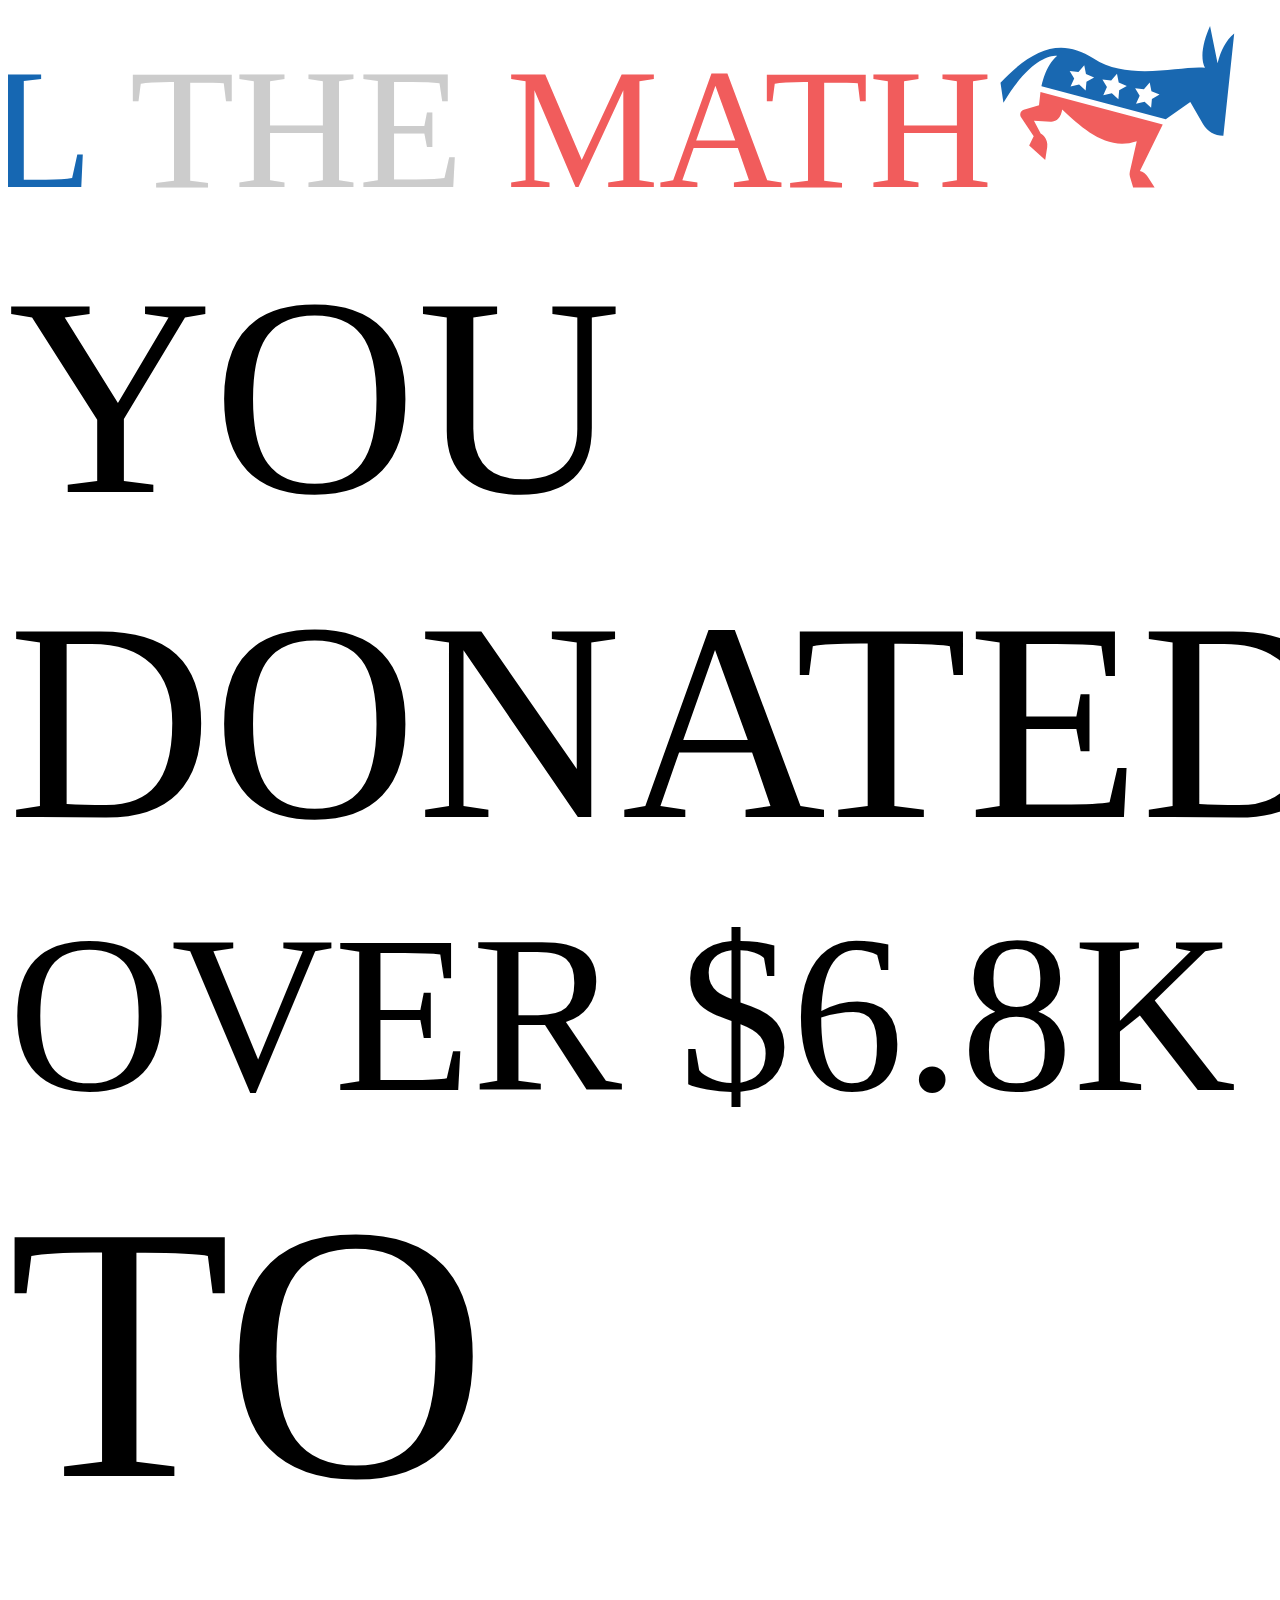
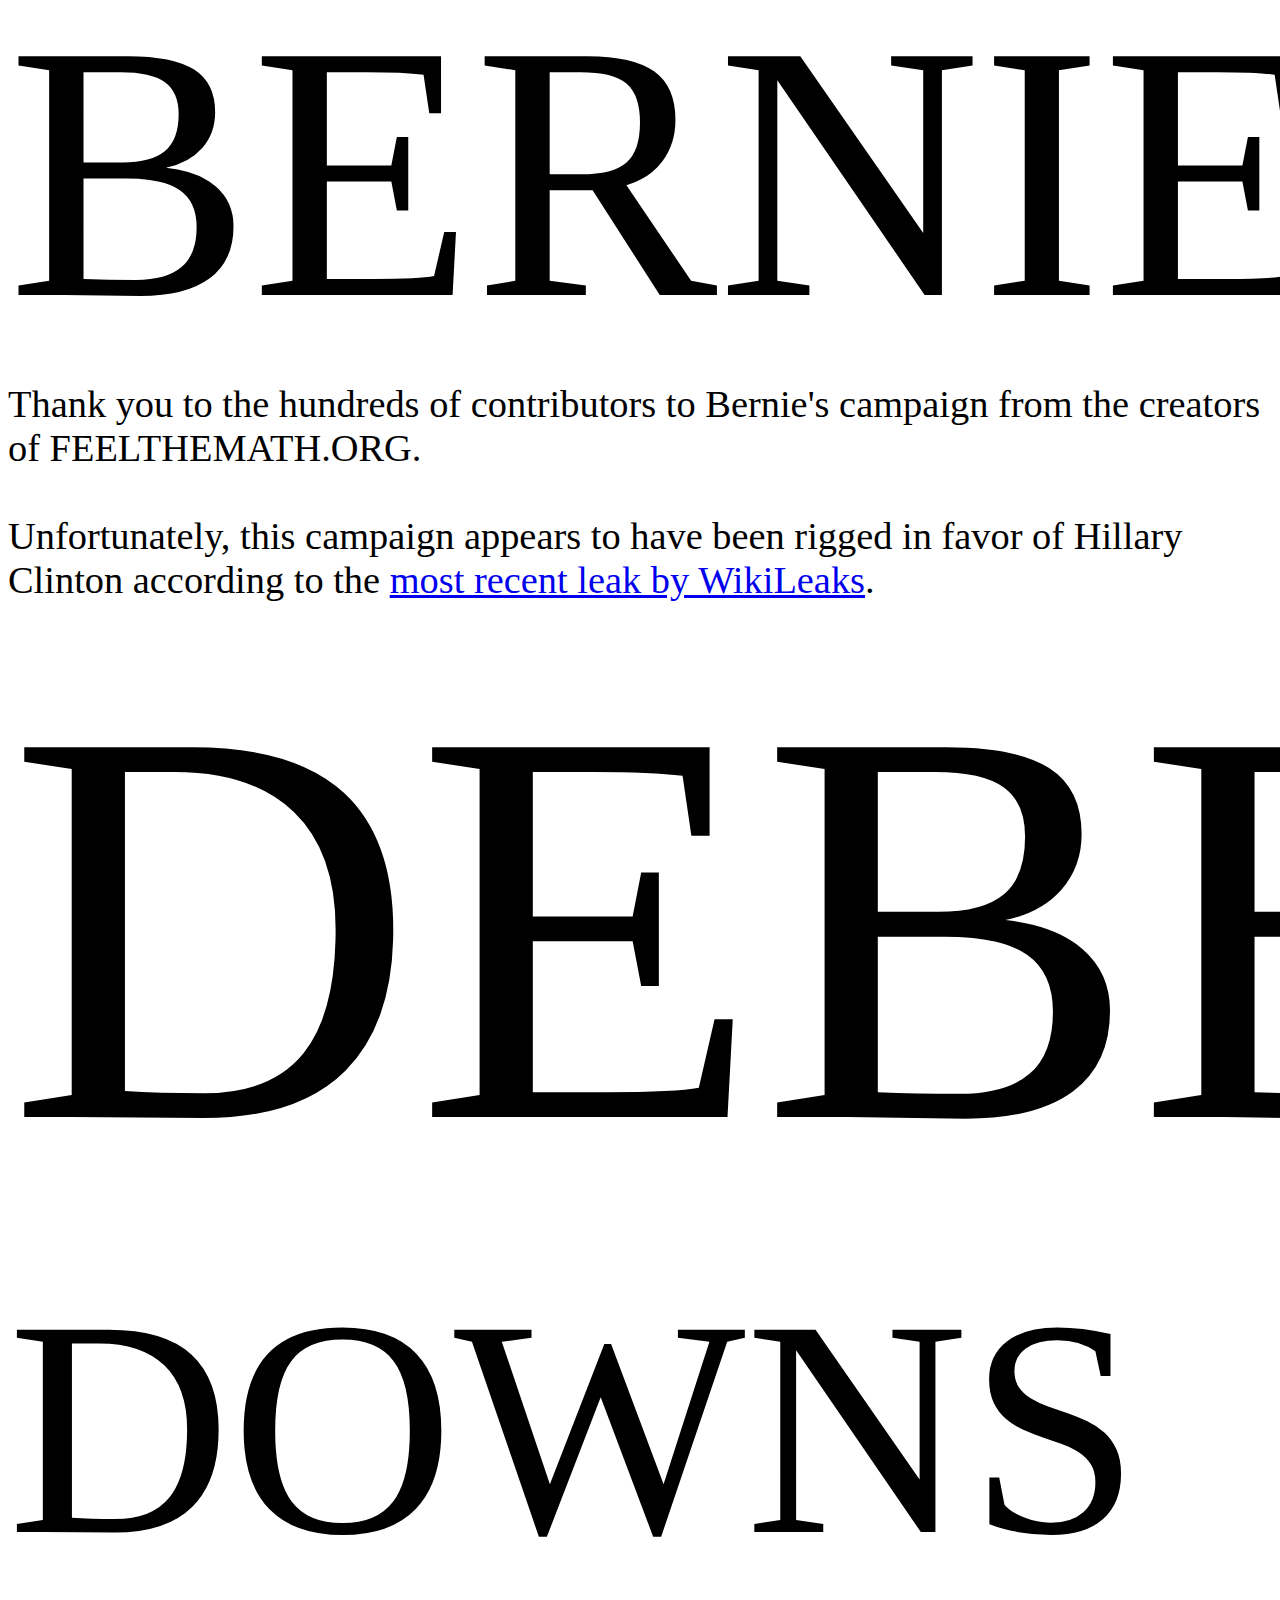
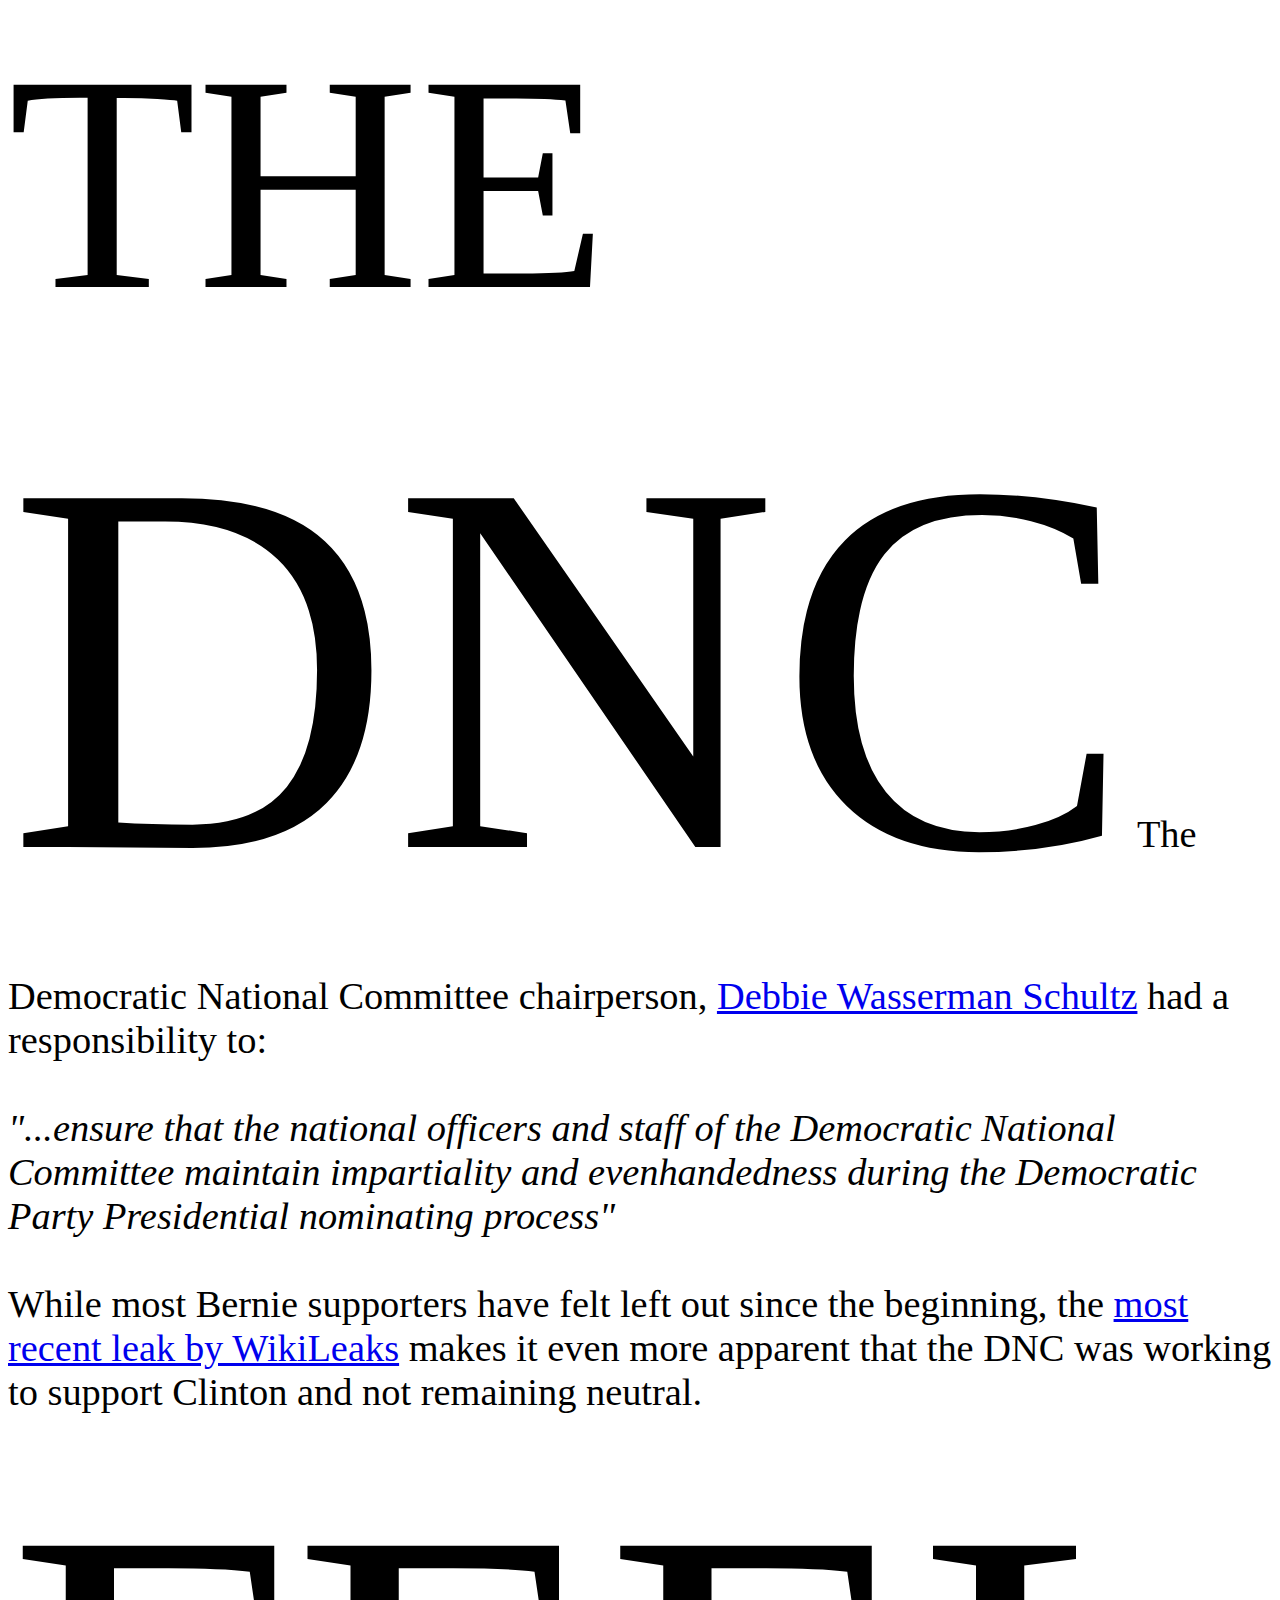
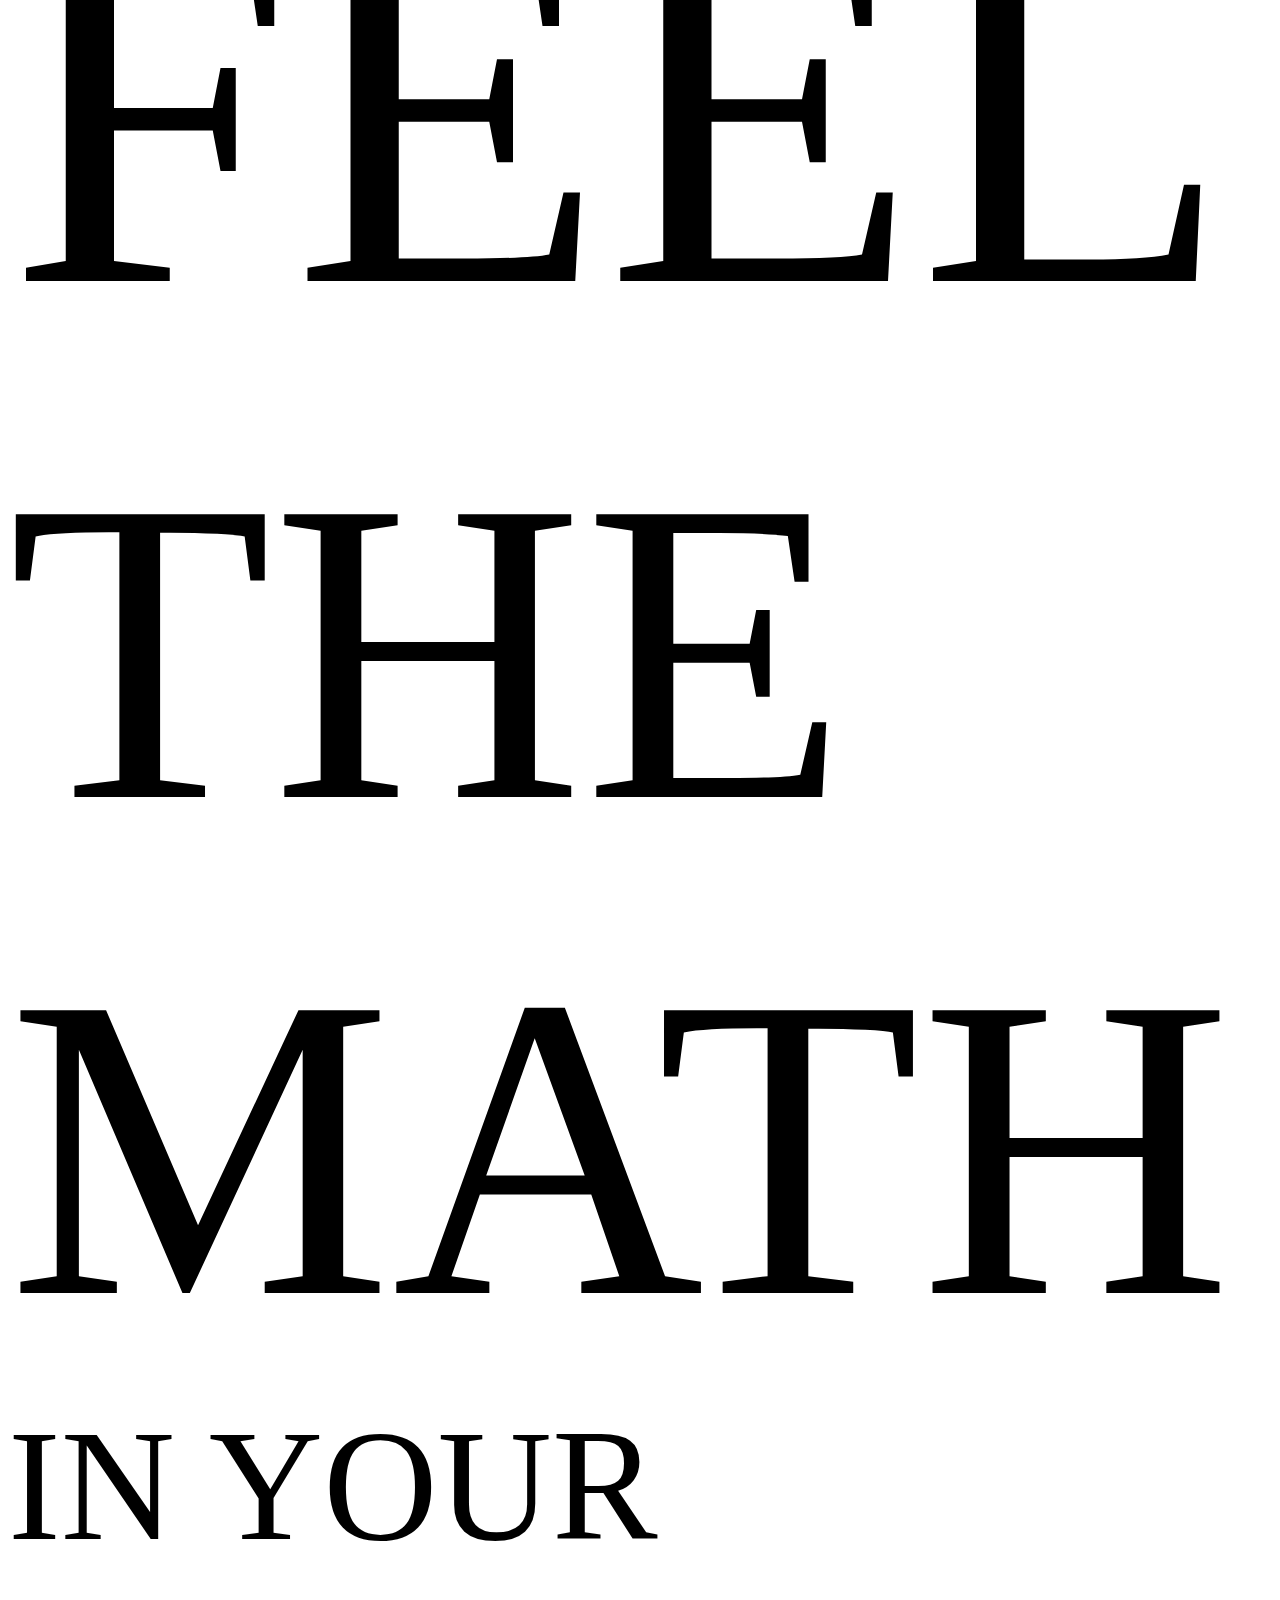
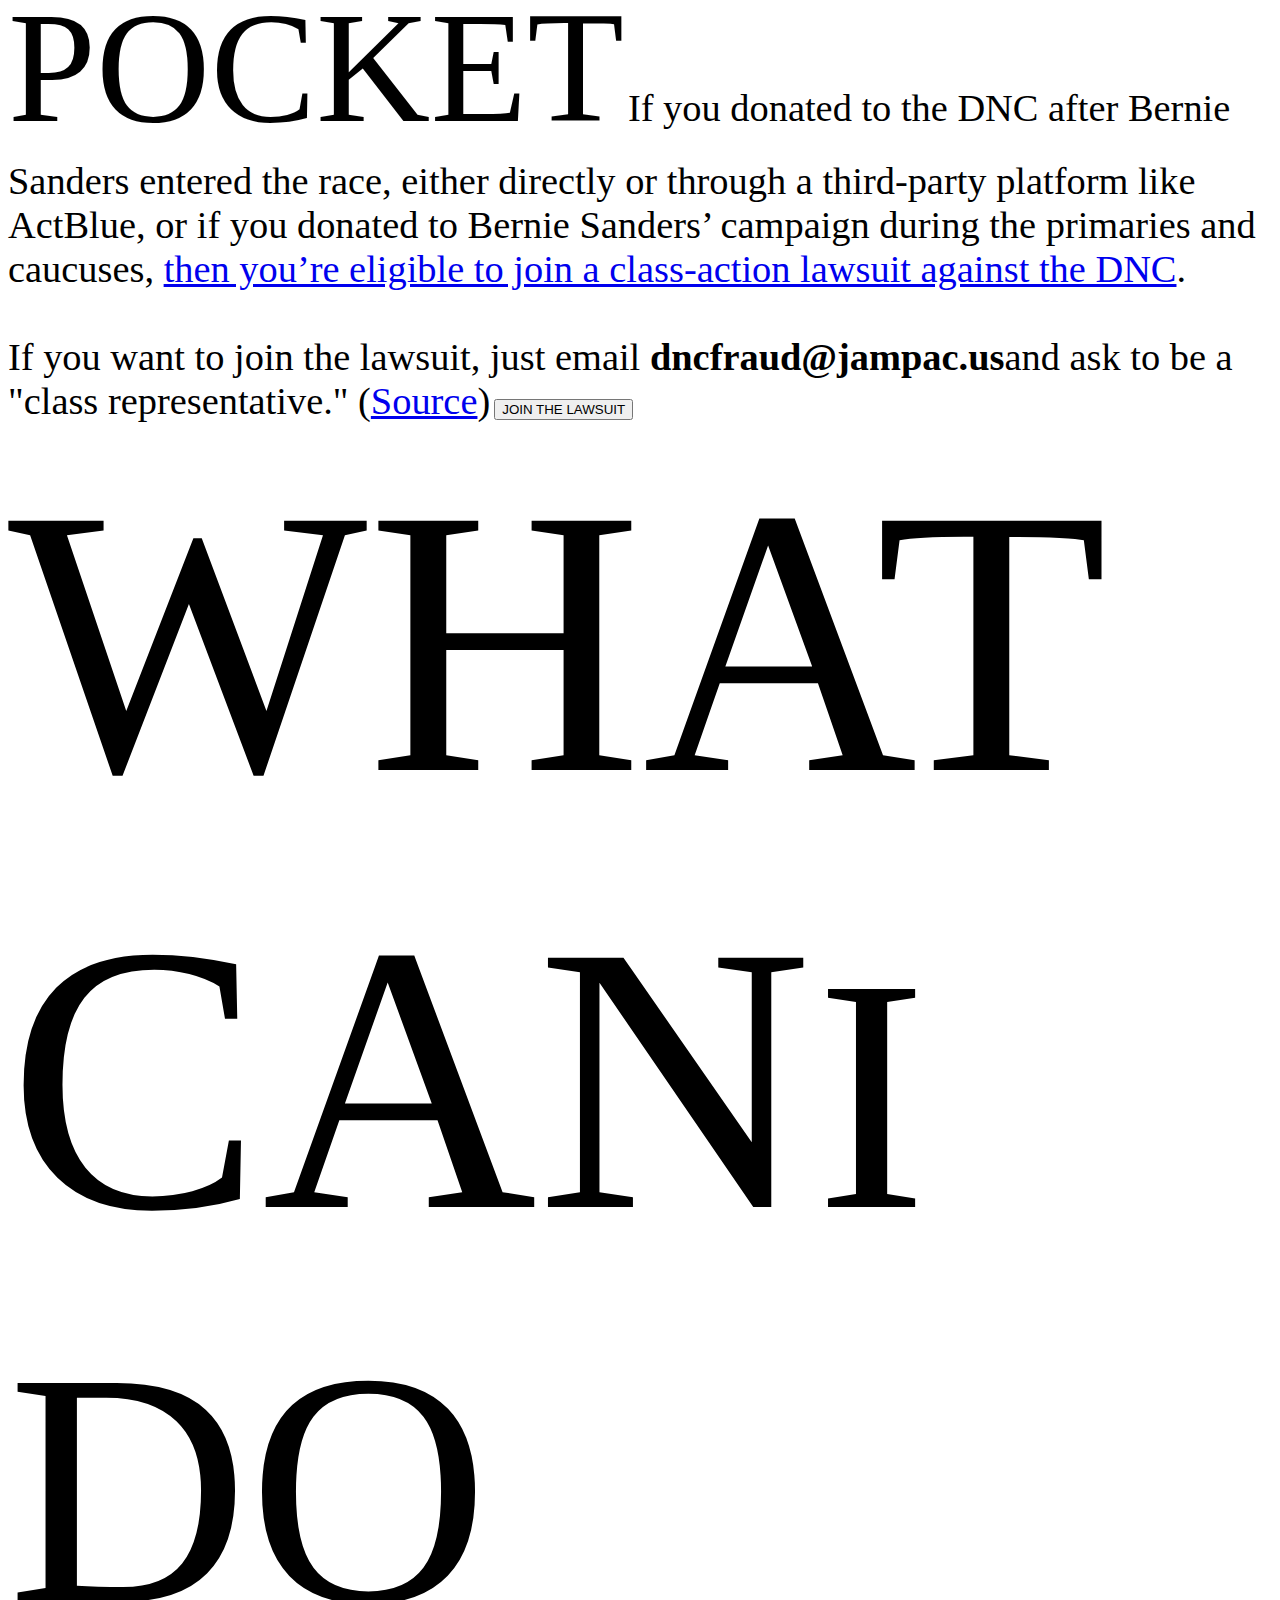
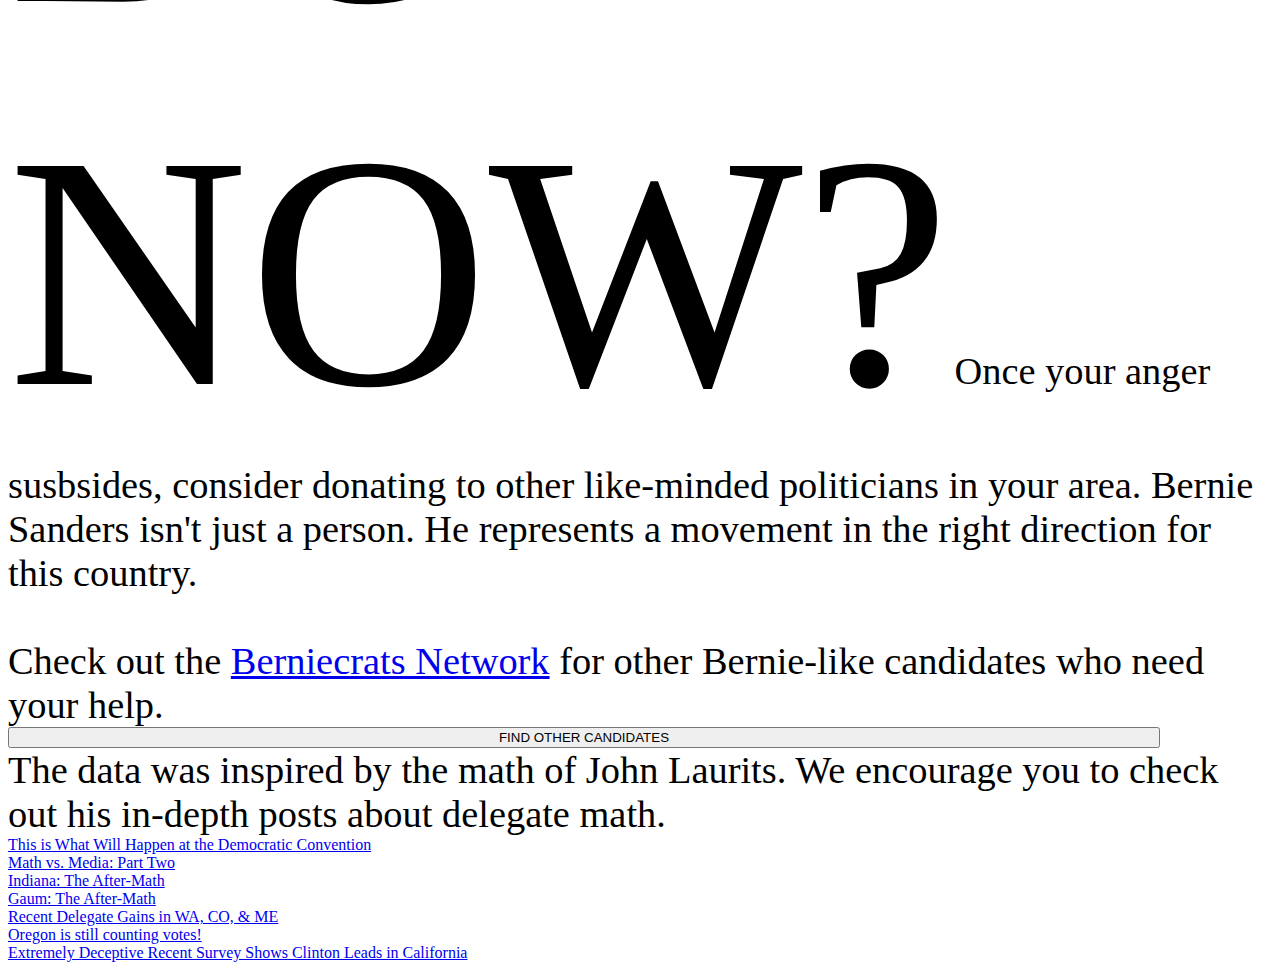
==== commit a8be363d: "c" ====
--- a/src/dotnet/feelthemath.org/index.html
+++ b/src/dotnet/feelthemath.org/index.html
@@ -59,25 +59,23 @@
     </section>
     <section id="bernie-will-trump-trump">
         <span class="anton blue text-flow" style="font-size:35.3rem;">DEBBIE</span>
-        <span class="anton grey text-flow" style="font-size:19.3rem;">DOWNS</span>
-        <span class="anton red text-flow" style="font-size:33.3rem;">THE DNC</span>
-        <span class="roboto grey disclaimer" style="font-size:2.4rem;">The Democratic National Committee chairperson, <a href="https://en.wikipedia.org/wiki/Debbie_Wasserman_Schultz">Debbie Wasserman Schultz</a> had a responsibility to <br /><br />"ensure that the national officers and staff of the Democratic National Committee maintain impartiality and evenhandedness during the Democratic Party Presidential nominating process"<br /><br />
-            While most Bernie supporters have felt otherwise since the beginning, the <a href="https://wikileaks.org/dnc-emails/" target="_new">most recent leak by WikiLeaks</a> makes it even more apparent that the DNC was working to support Clinton and not remaining neutral.
+        <span class="anton grey text-flow" style="font-size:19.3rem;">DOWNS THE</span>
+        <span class="anton red text-flow" style="font-size:33.3rem;">DNC</span>
+        <span class="roboto grey disclaimer" style="font-size:2.4rem;">The Democratic National Committee chairperson, <a href="https://en.wikipedia.org/wiki/Debbie_Wasserman_Schultz">Debbie Wasserman Schultz</a> had a responsibility to: 
+        <br /><br /><em>"...ensure that the national officers and staff of the Democratic National Committee maintain impartiality and evenhandedness during the Democratic Party Presidential nominating process"</em><br /><br />
+            While most Bernie supporters have felt left out since the beginning, the <a href="https://wikileaks.org/dnc-emails/" target="_new">most recent leak by WikiLeaks</a> makes it even more apparent that the DNC was working to support Clinton and not remaining neutral.
     </section>
     <section id="hillary-will-lose">
-        <span class="anton blue text-flow" style="font-size:32rem;">PUT THE MATH</span>
-        <span class="anton red text-flow" style="font-size:27rem;">BACK IN</span>
-        <span class="anton grey text-flow" style="font-size:9.9rem;">YOUR ACCOUNT</span>
-        <span class="roboto grey disclaimer" style="font-size:2.4rem;">If you donated to the DNC after Bernie Sanders entered the race, either directly or through a third-party platform like ActBlue, or if you donated to Bernie Sanders’ campaign during the primaries and caucuses, <a href="http://heavy.com/news/2016/07/how-to-join-dnc-class-action-lawsuit-bernie-sanders-hillary-clinton/">then you’re eligible to join a class-action lawsuit</a>.
+        <span class="anton blue text-flow" style="font-size:32rem;">FEEL</span>
+        <span class="anton red text-flow" style="font-size:27rem;">THE MATH</span>
+        <span class="anton grey text-flow" style="font-size:9.9rem;">IN YOUR POCKET</span>
+        <span class="roboto grey disclaimer" style="font-size:2.4rem;">If you donated to the DNC after Bernie Sanders entered the race, either directly or through a third-party platform like ActBlue, or if you donated to Bernie Sanders’ campaign during the primaries and caucuses, <a href="http://heavy.com/news/2016/07/how-to-join-dnc-class-action-lawsuit-bernie-sanders-hillary-clinton/"> then you’re eligible to join a class-action lawsuit against the DNC</a>.
         <br /><br />
         If you want to join the lawsuit, just email <strong>dncfraud@jampac.us</strong>and ask to be a "class representative." (<a href="https://www.facebook.com/DNCfraudlawsuit" target="_blank">Source</a>)</span>
         
         <a class="donate-button" target="_blank" href="https://secure.actblue.com/contribute/page/feelthemath">
             <button class="cta anton">JOIN THE LAWSUIT</button>
         </a>
-        <br />
-
-            <span class="roboto grey disclaimer" style="font-size:2.4rem;"><b>100% of your donation goes directly to Bernie&#8217;s campaign.</b><br><br>We are simply two web developers who are donating our time and our skills to help Bernie win. To date, we have raised over $6,300 for Bernie through ActBlue. <b>If we keep working together and spreading the word, our contributions can go a long way.</b></span>
 </section>
     <section id="donate">
         <span class="anton red text-flow" style="font-size:23.8rem;">WHAT CAN</span>
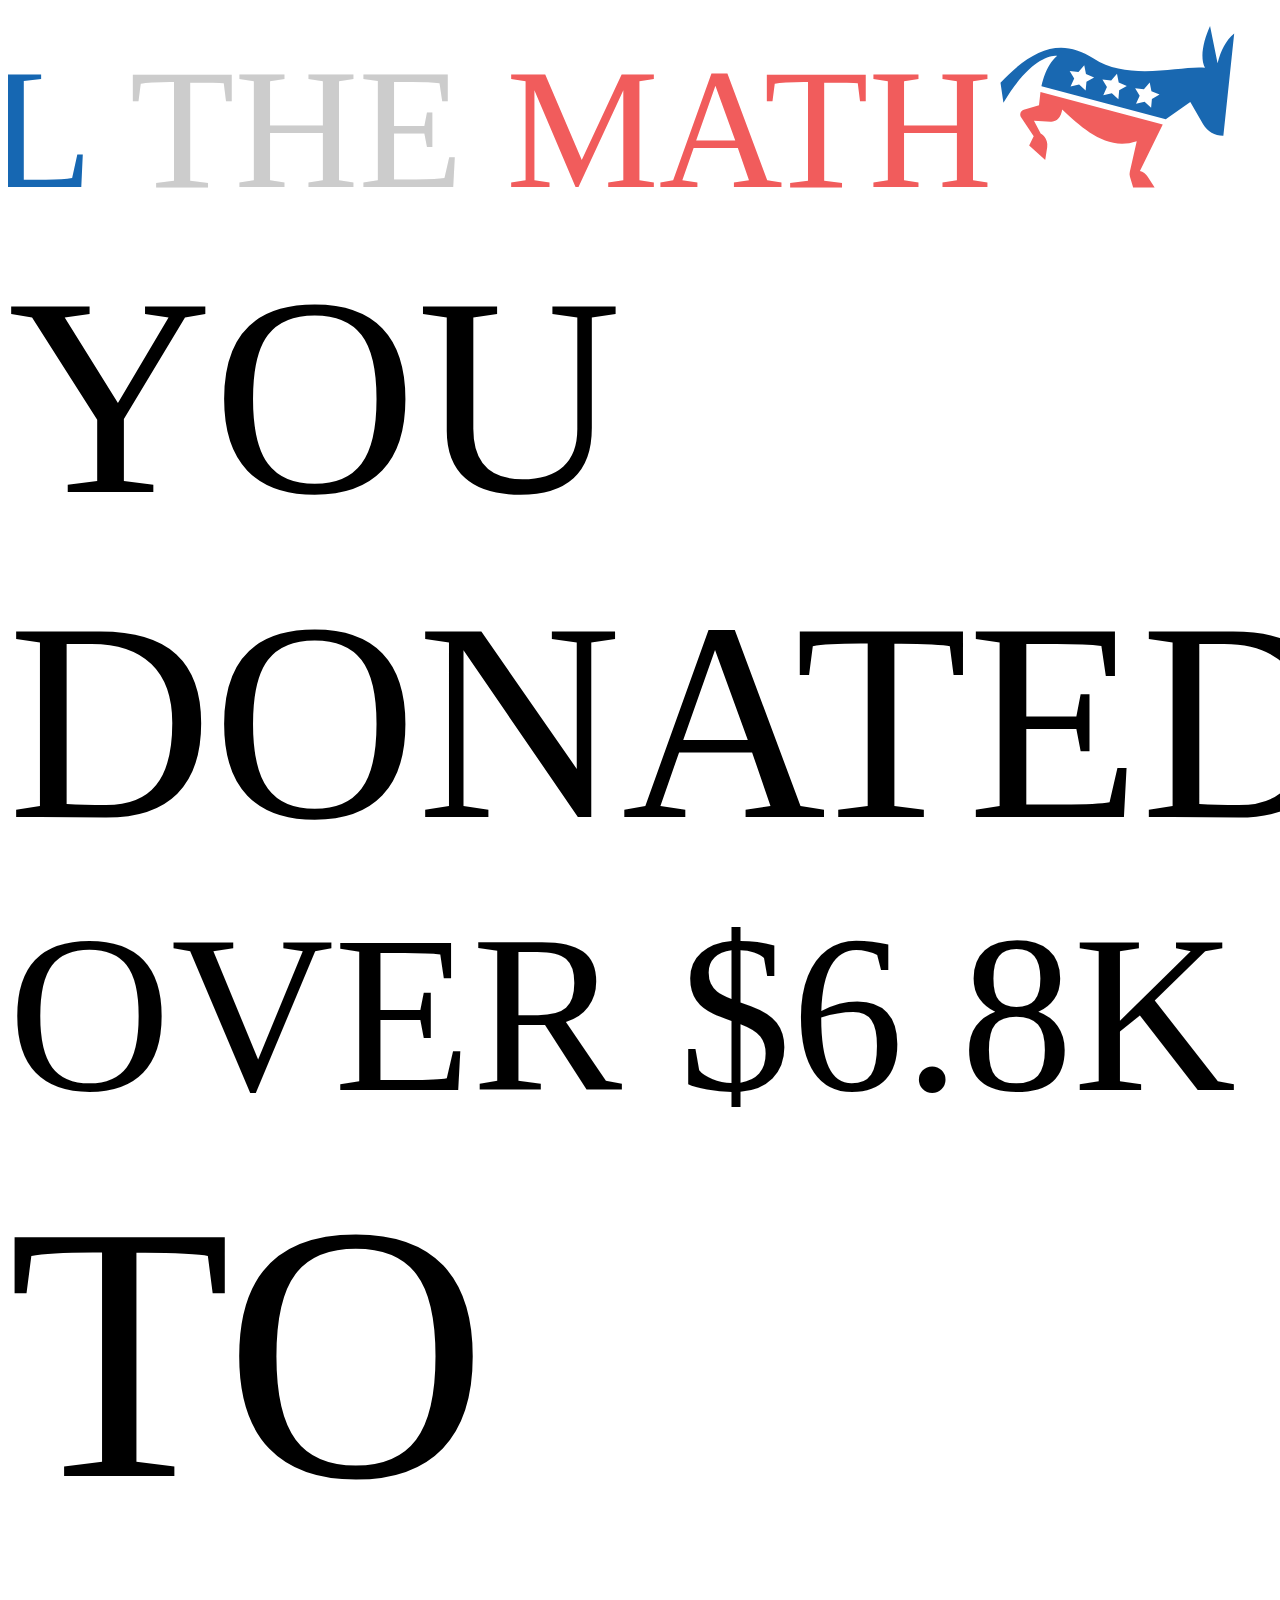
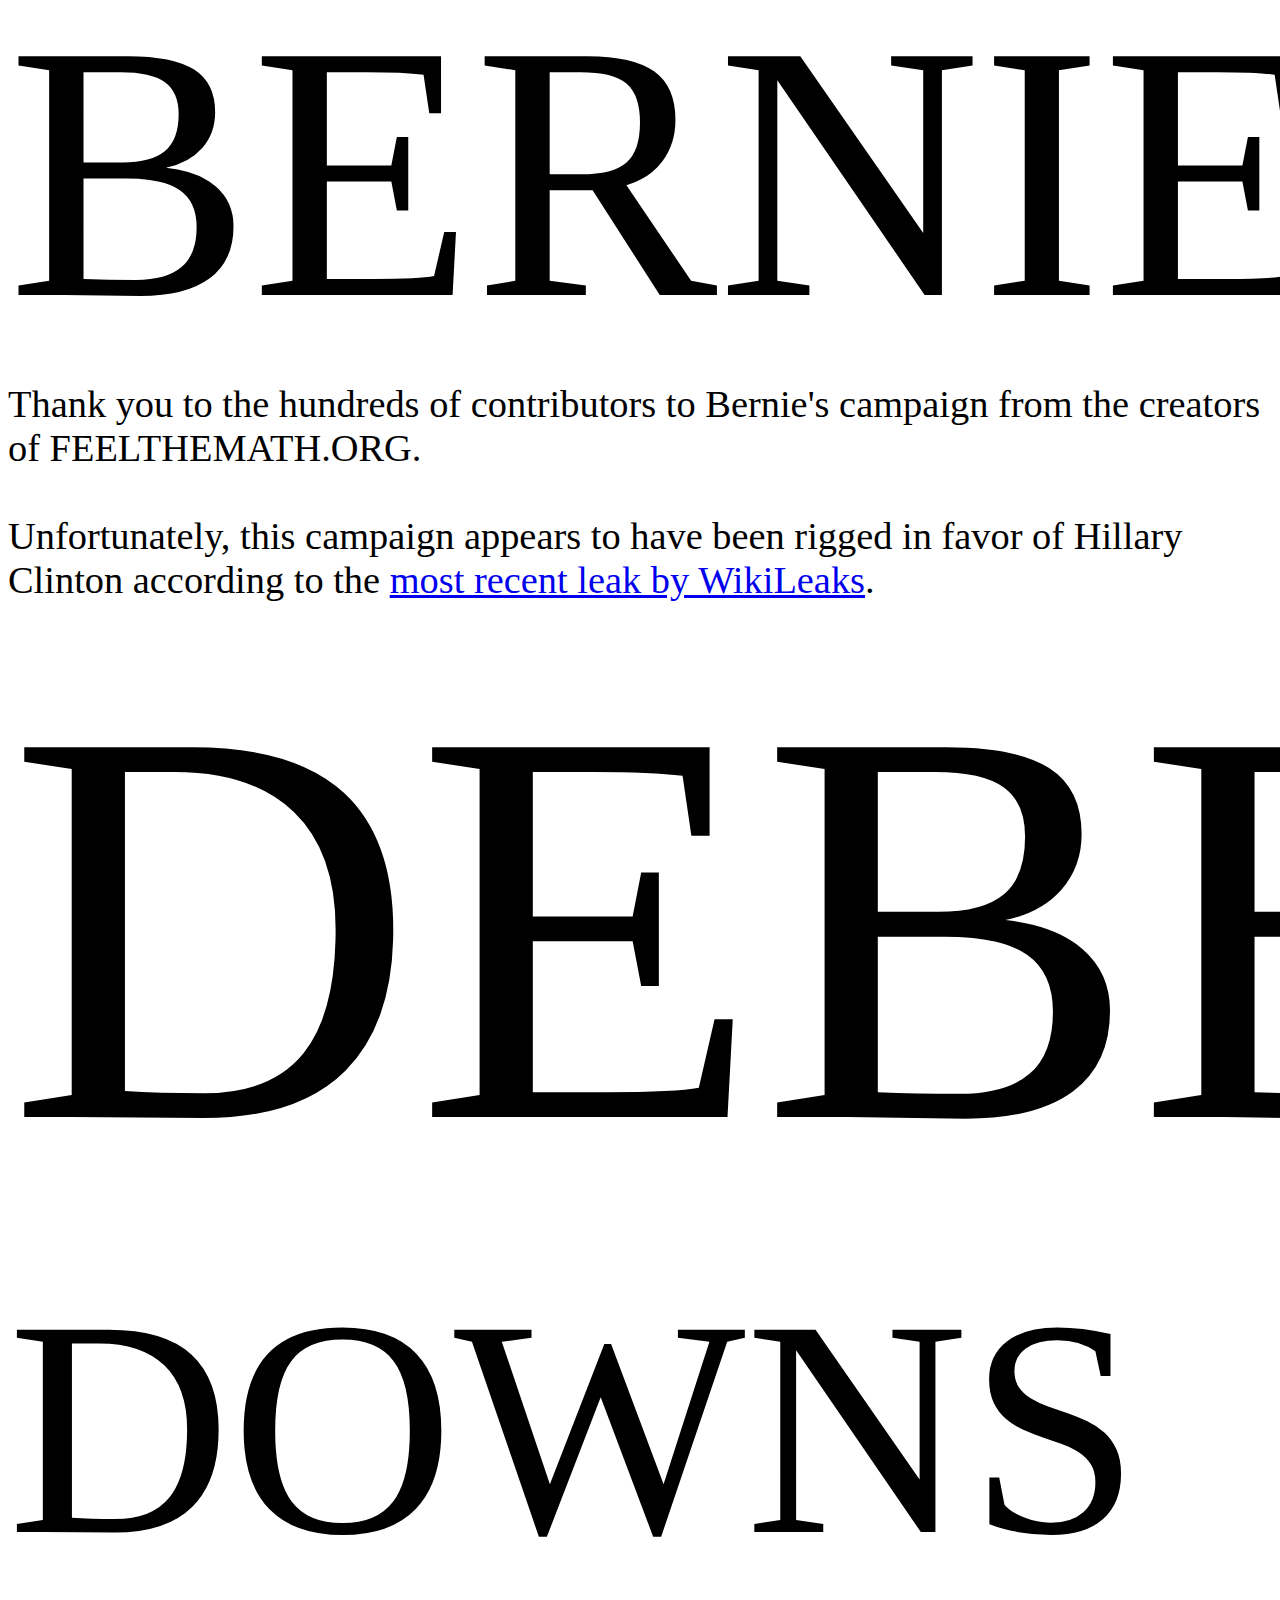
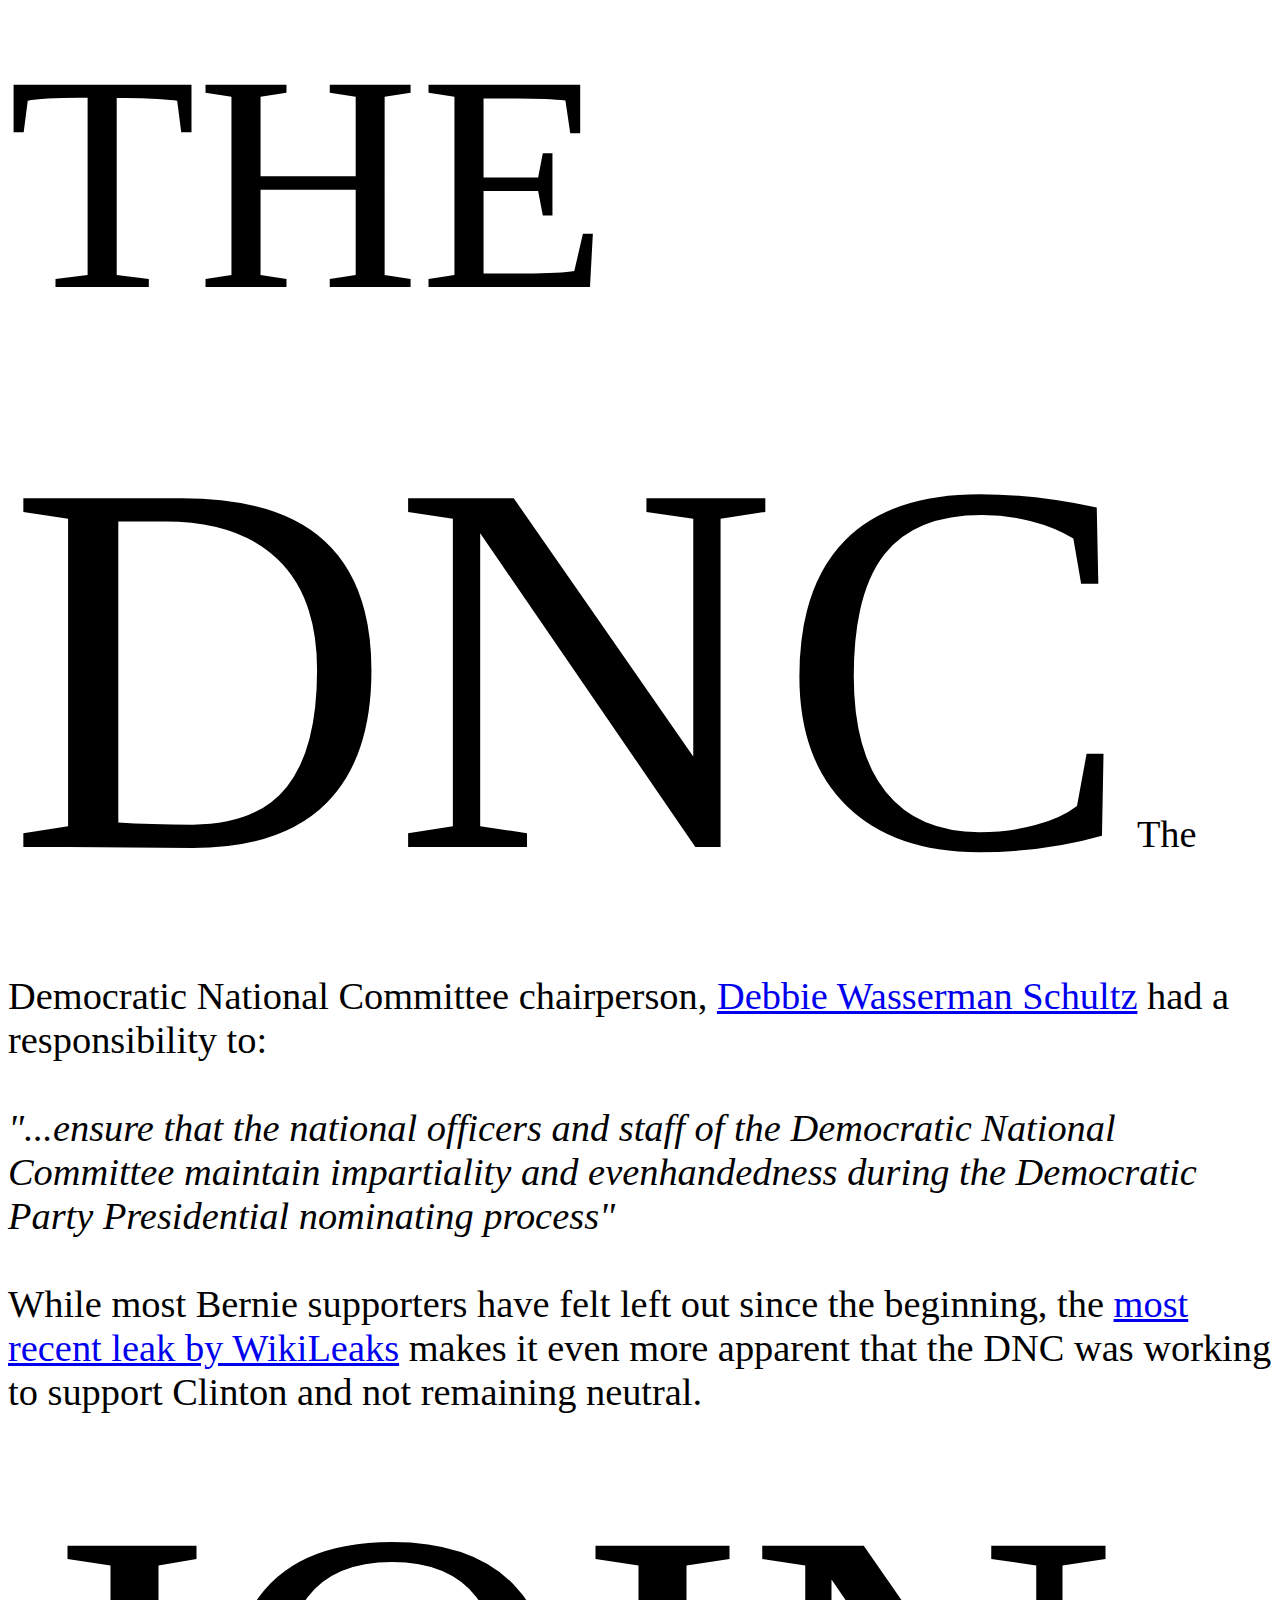
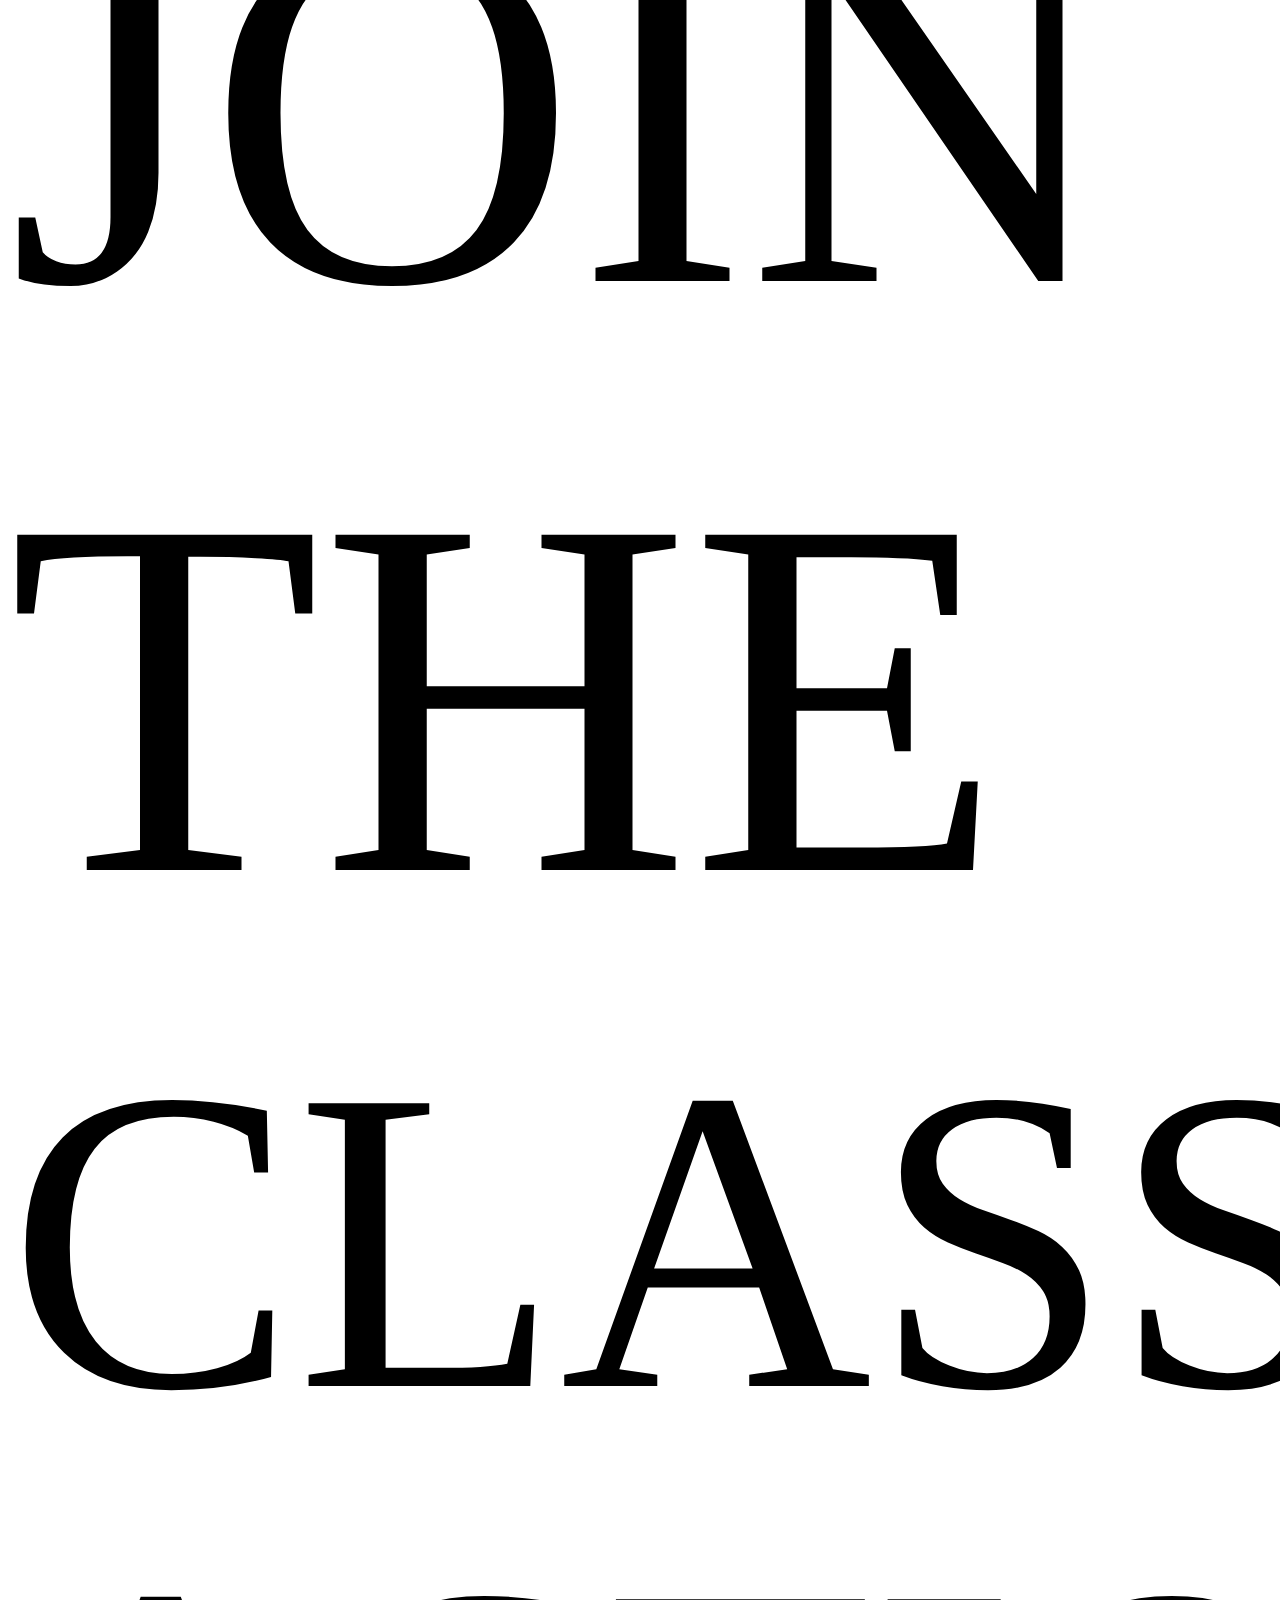
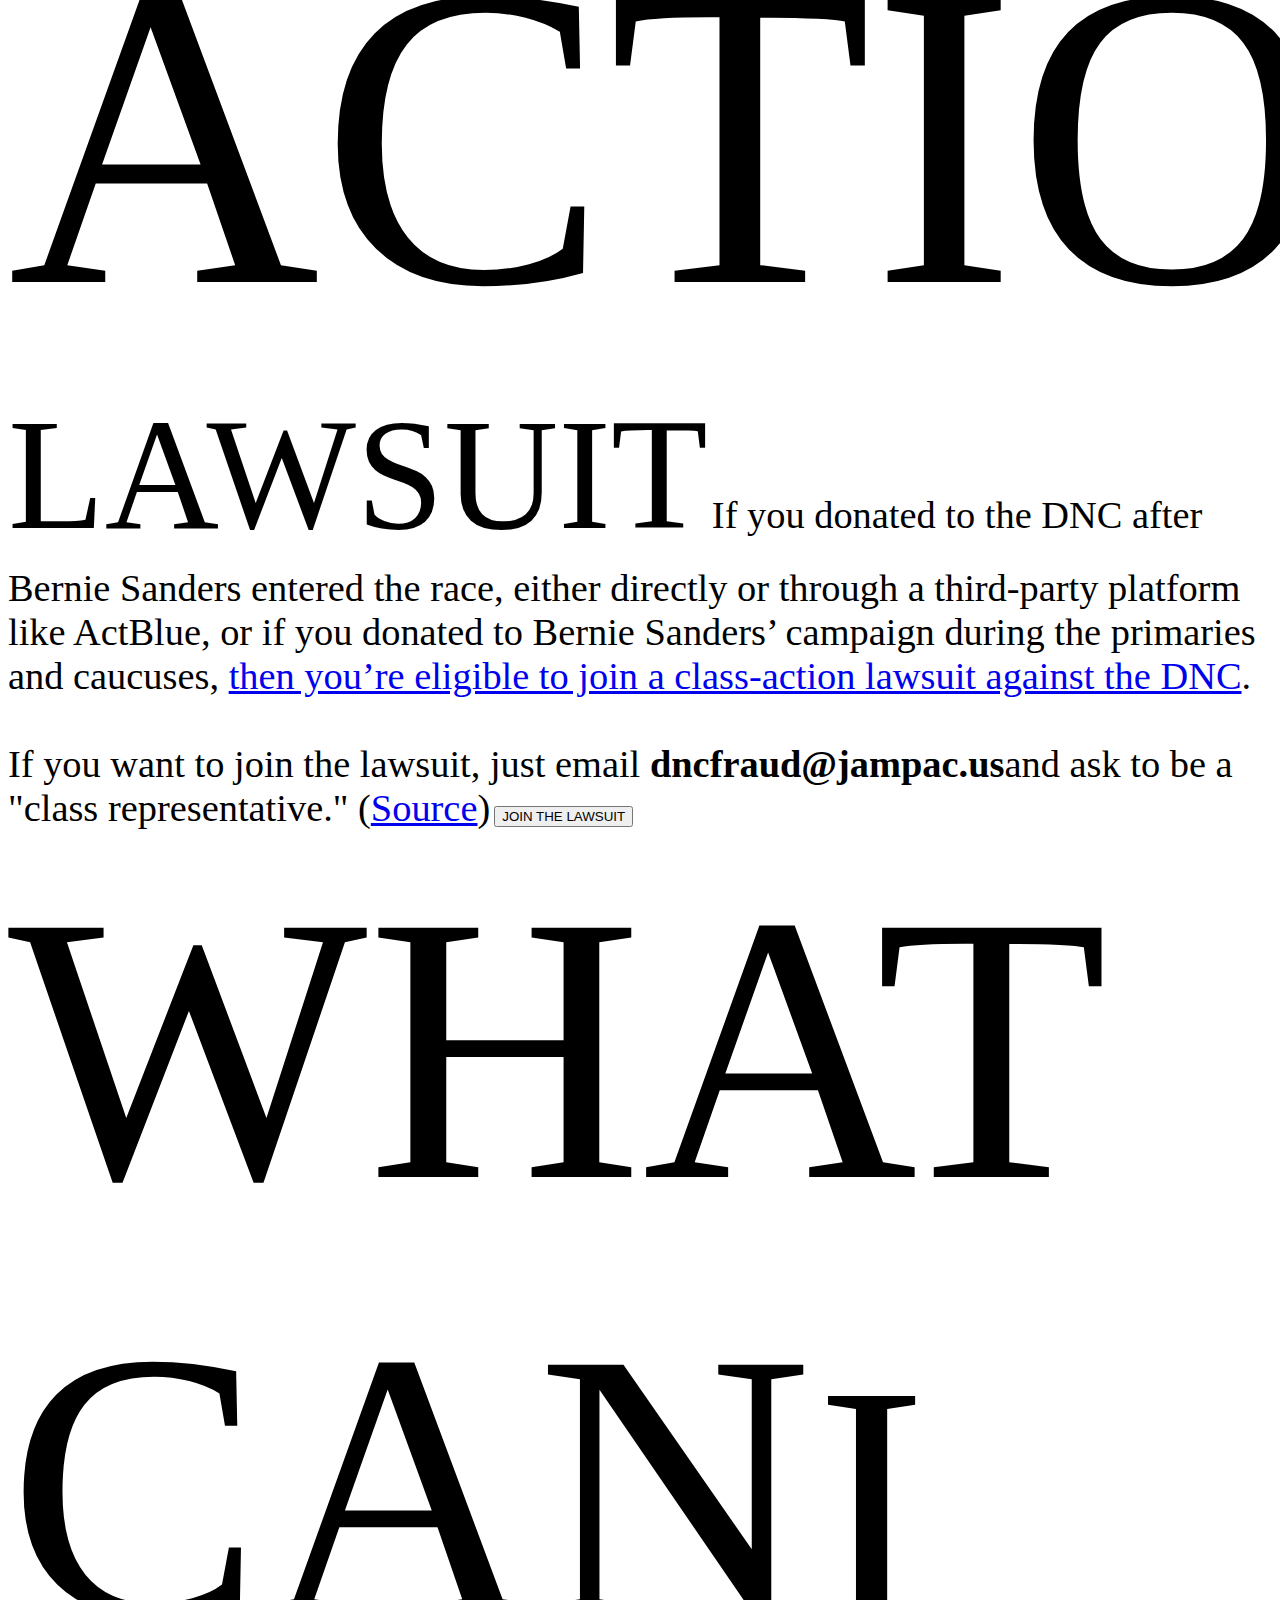
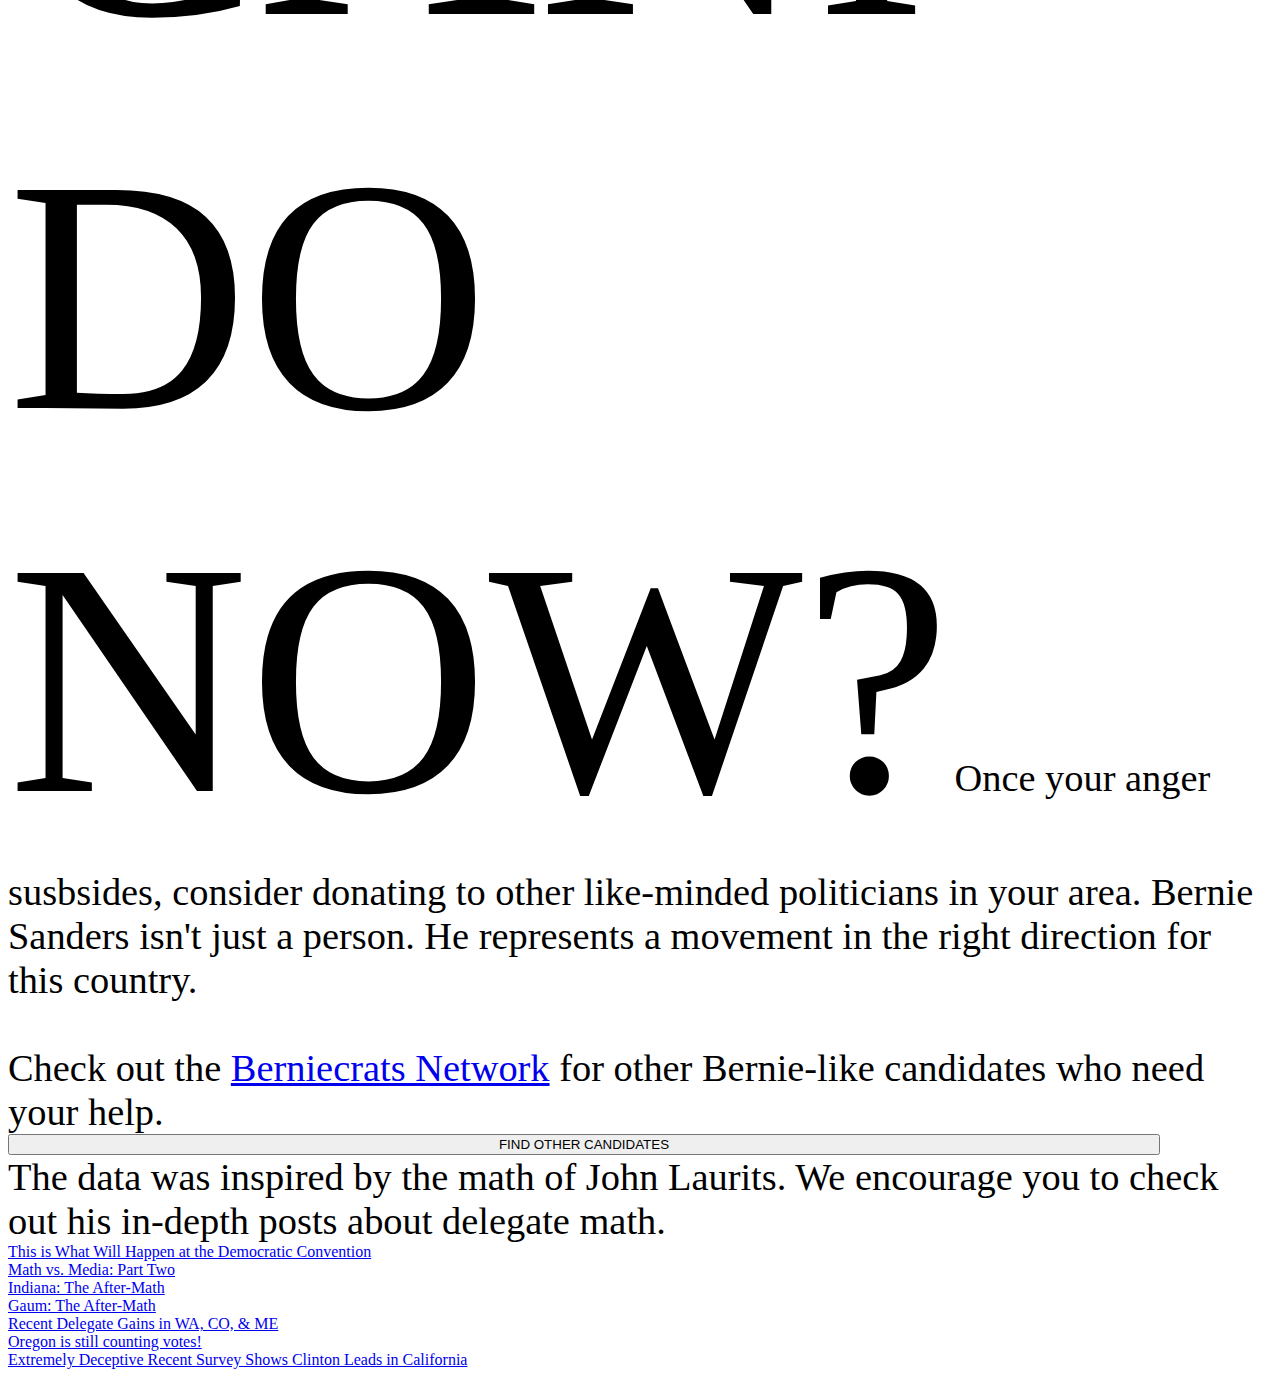
==== commit b79db355: "c" ====
--- a/src/dotnet/feelthemath.org/index.html
+++ b/src/dotnet/feelthemath.org/index.html
@@ -2,10 +2,10 @@
 <html>
 
 <head>
-    <meta property="og:title" content="FEEL THE MATH - How Bernie will win the contested democratic convention." />
+    <meta property="og:title" content="FEEL THE MATH - How your money meant nothing to any DNC campaign." />
     <meta property="og:image" content="http://www.feelthemath.org/images/FeelTheMath_Facebook-v4.jpg" />
     <meta property="og:site_name" content="FeelTheMath.org" />
-    <meta property="og:description" content="Bernie Sanders could still win in a contested convention. See the REAL math here." />
+    <meta property="og:description" content="You money has been stolen by the DNC. Learn how to get it back." />
     <meta property="og:url" content="http://www.feelthemath.org" />
     <meta property="fb:app_id" content="1166048190102756" />
 
@@ -66,14 +66,14 @@
             While most Bernie supporters have felt left out since the beginning, the <a href="https://wikileaks.org/dnc-emails/" target="_new">most recent leak by WikiLeaks</a> makes it even more apparent that the DNC was working to support Clinton and not remaining neutral.
     </section>
     <section id="hillary-will-lose">
-        <span class="anton blue text-flow" style="font-size:32rem;">FEEL</span>
-        <span class="anton red text-flow" style="font-size:27rem;">THE MATH</span>
-        <span class="anton grey text-flow" style="font-size:9.9rem;">IN YOUR POCKET</span>
+        <span class="anton blue text-flow" style="font-size:32rem;">JOIN THE</span>
+        <span class="anton red text-flow" style="font-size:27rem;">CLASS ACTION</span>
+        <span class="anton grey text-flow" style="font-size:9.9rem;">LAWSUIT</span>
         <span class="roboto grey disclaimer" style="font-size:2.4rem;">If you donated to the DNC after Bernie Sanders entered the race, either directly or through a third-party platform like ActBlue, or if you donated to Bernie Sanders’ campaign during the primaries and caucuses, <a href="http://heavy.com/news/2016/07/how-to-join-dnc-class-action-lawsuit-bernie-sanders-hillary-clinton/"> then you’re eligible to join a class-action lawsuit against the DNC</a>.
         <br /><br />
         If you want to join the lawsuit, just email <strong>dncfraud@jampac.us</strong>and ask to be a "class representative." (<a href="https://www.facebook.com/DNCfraudlawsuit" target="_blank">Source</a>)</span>
         
-        <a class="donate-button" target="_blank" href="https://secure.actblue.com/contribute/page/feelthemath">
+        <a class="donate-button" target="_blank" href="http://jampac.us/2016/07/12/faq-wilding-dnc-class-action-lawsuit/">
             <button class="cta anton">JOIN THE LAWSUIT</button>
         </a>
 </section>
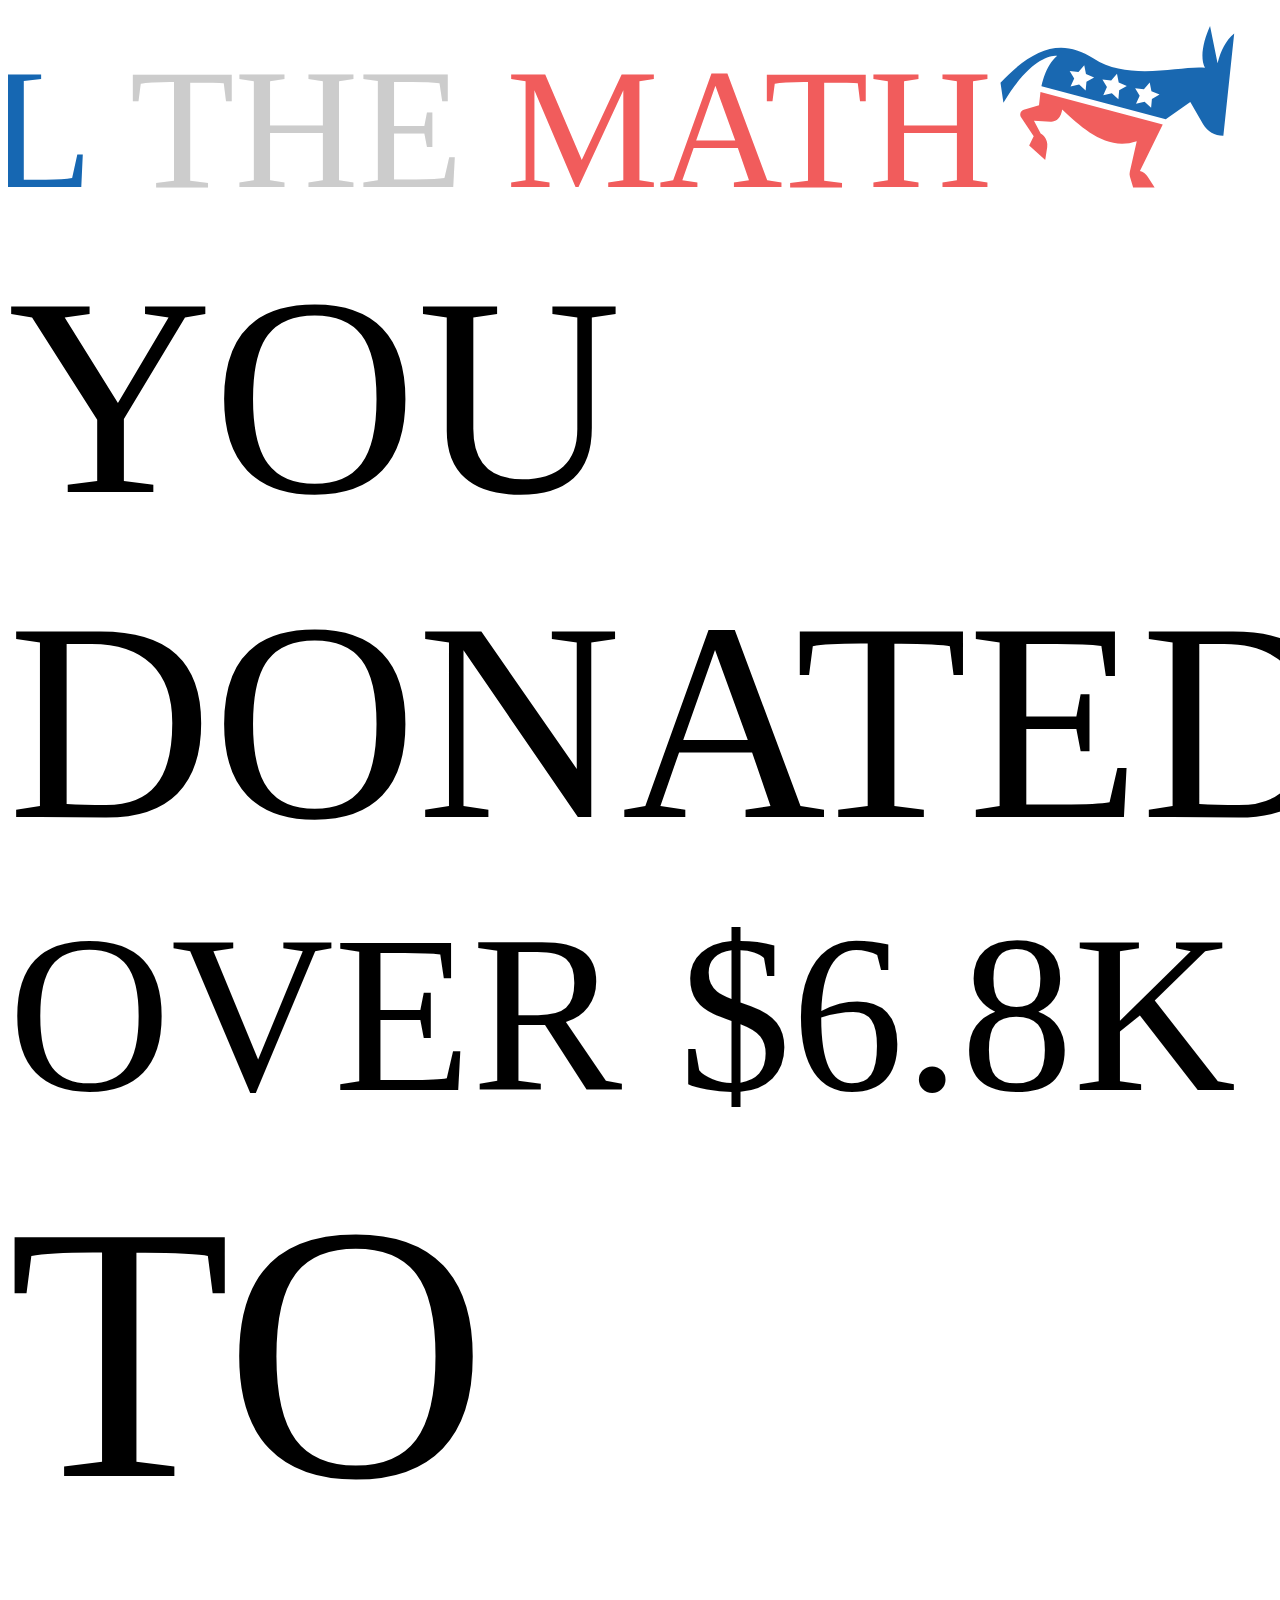
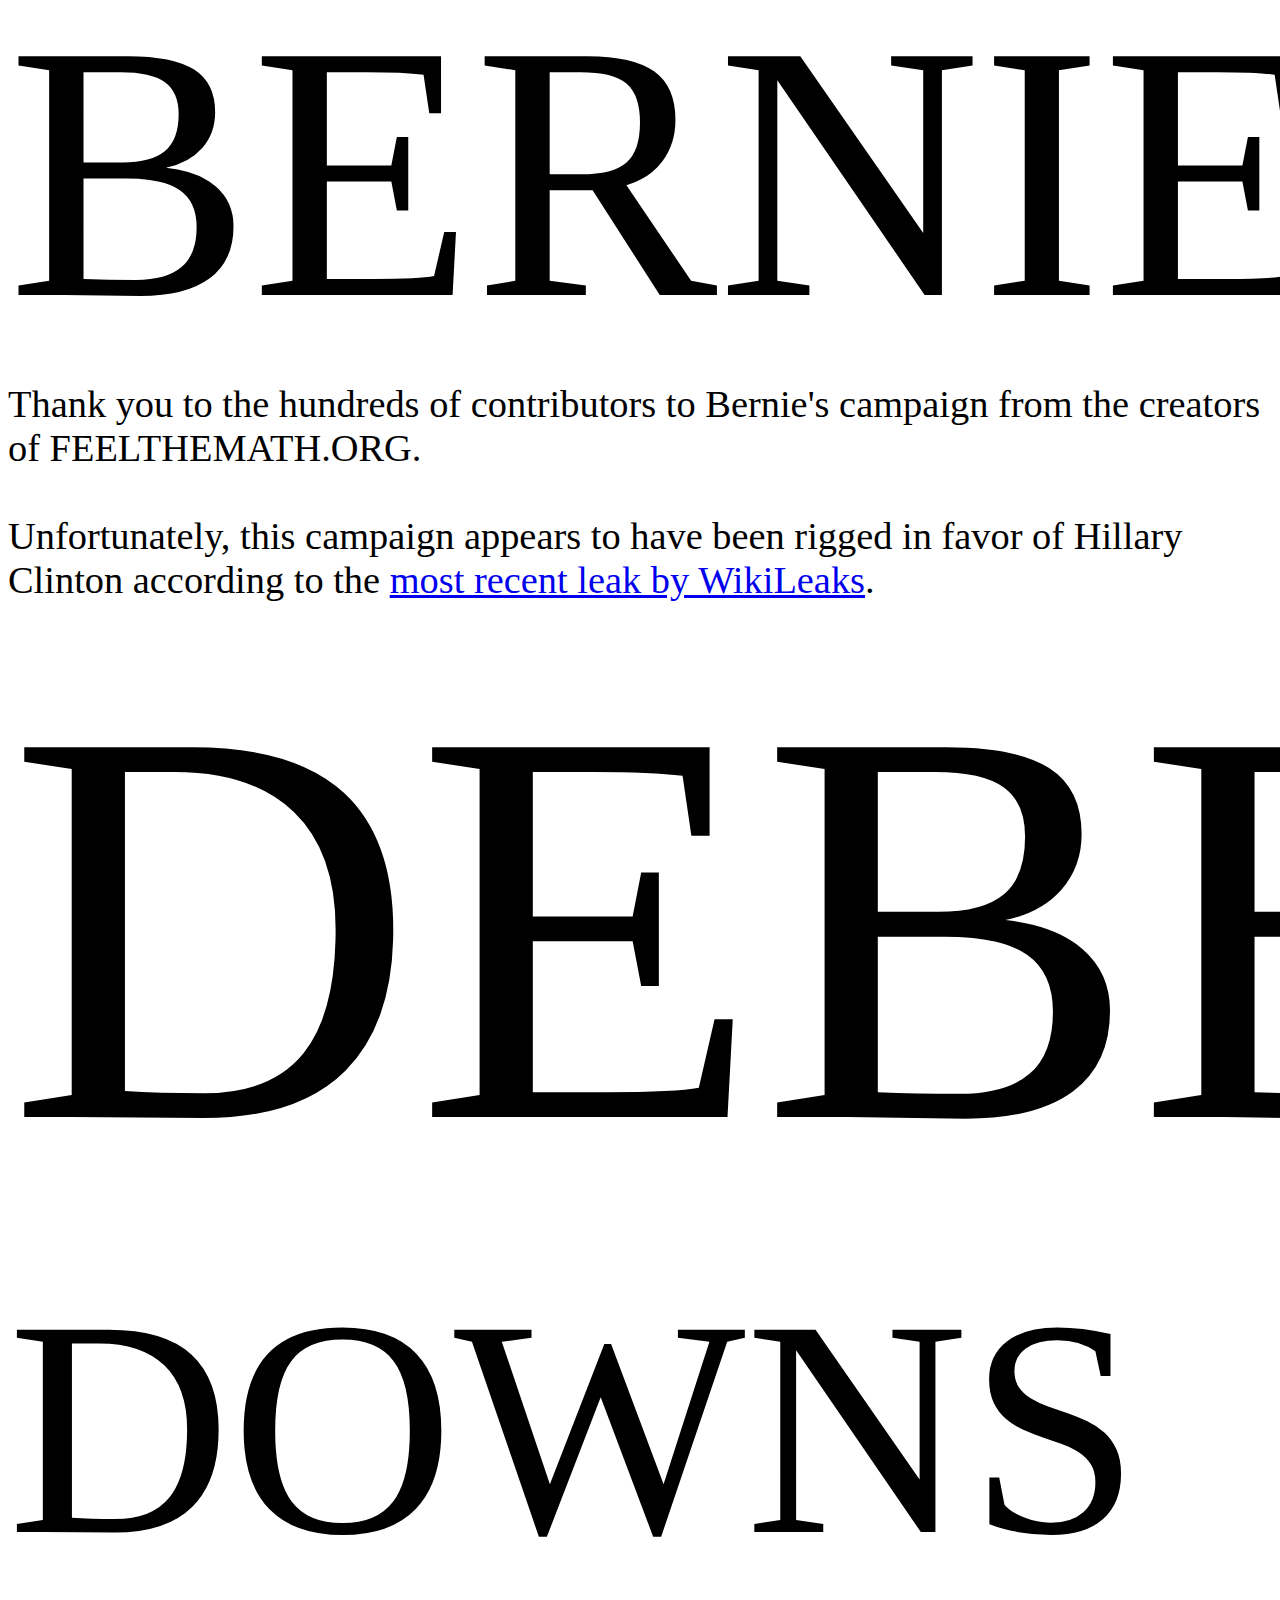
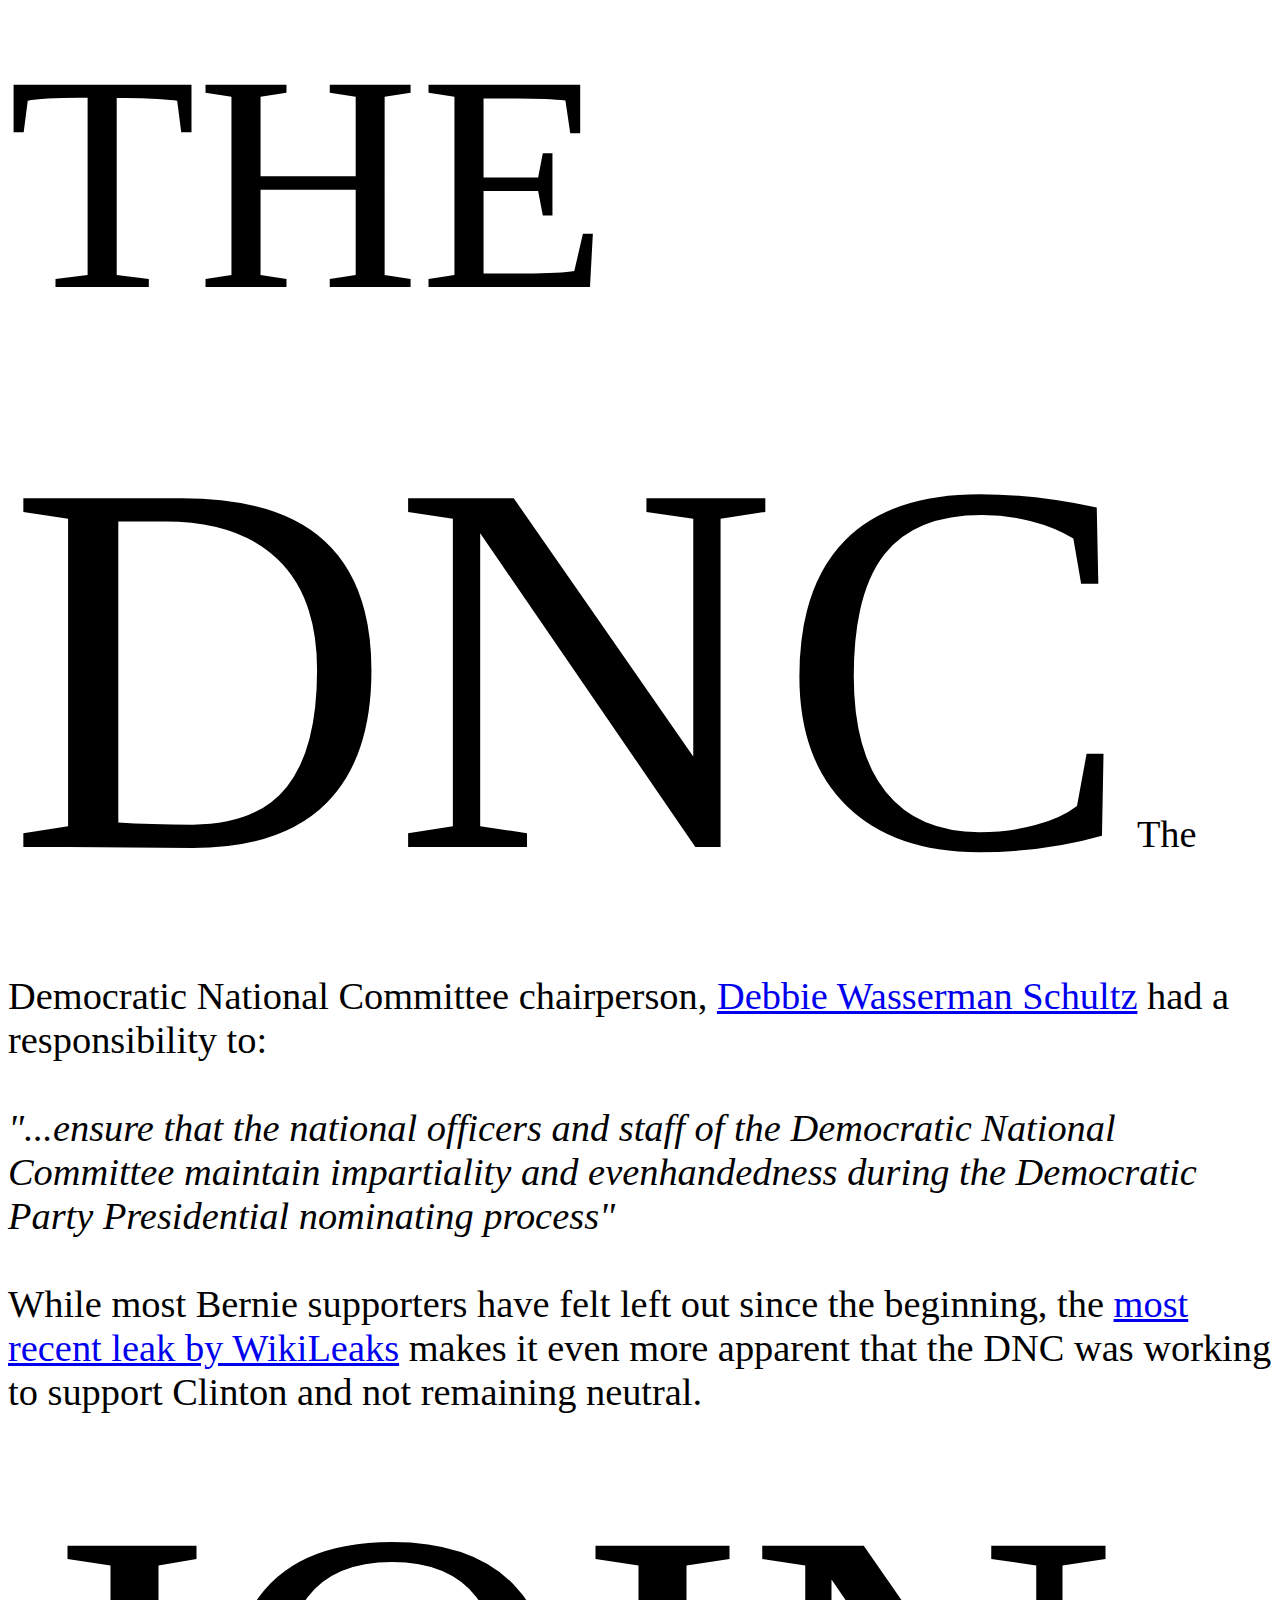
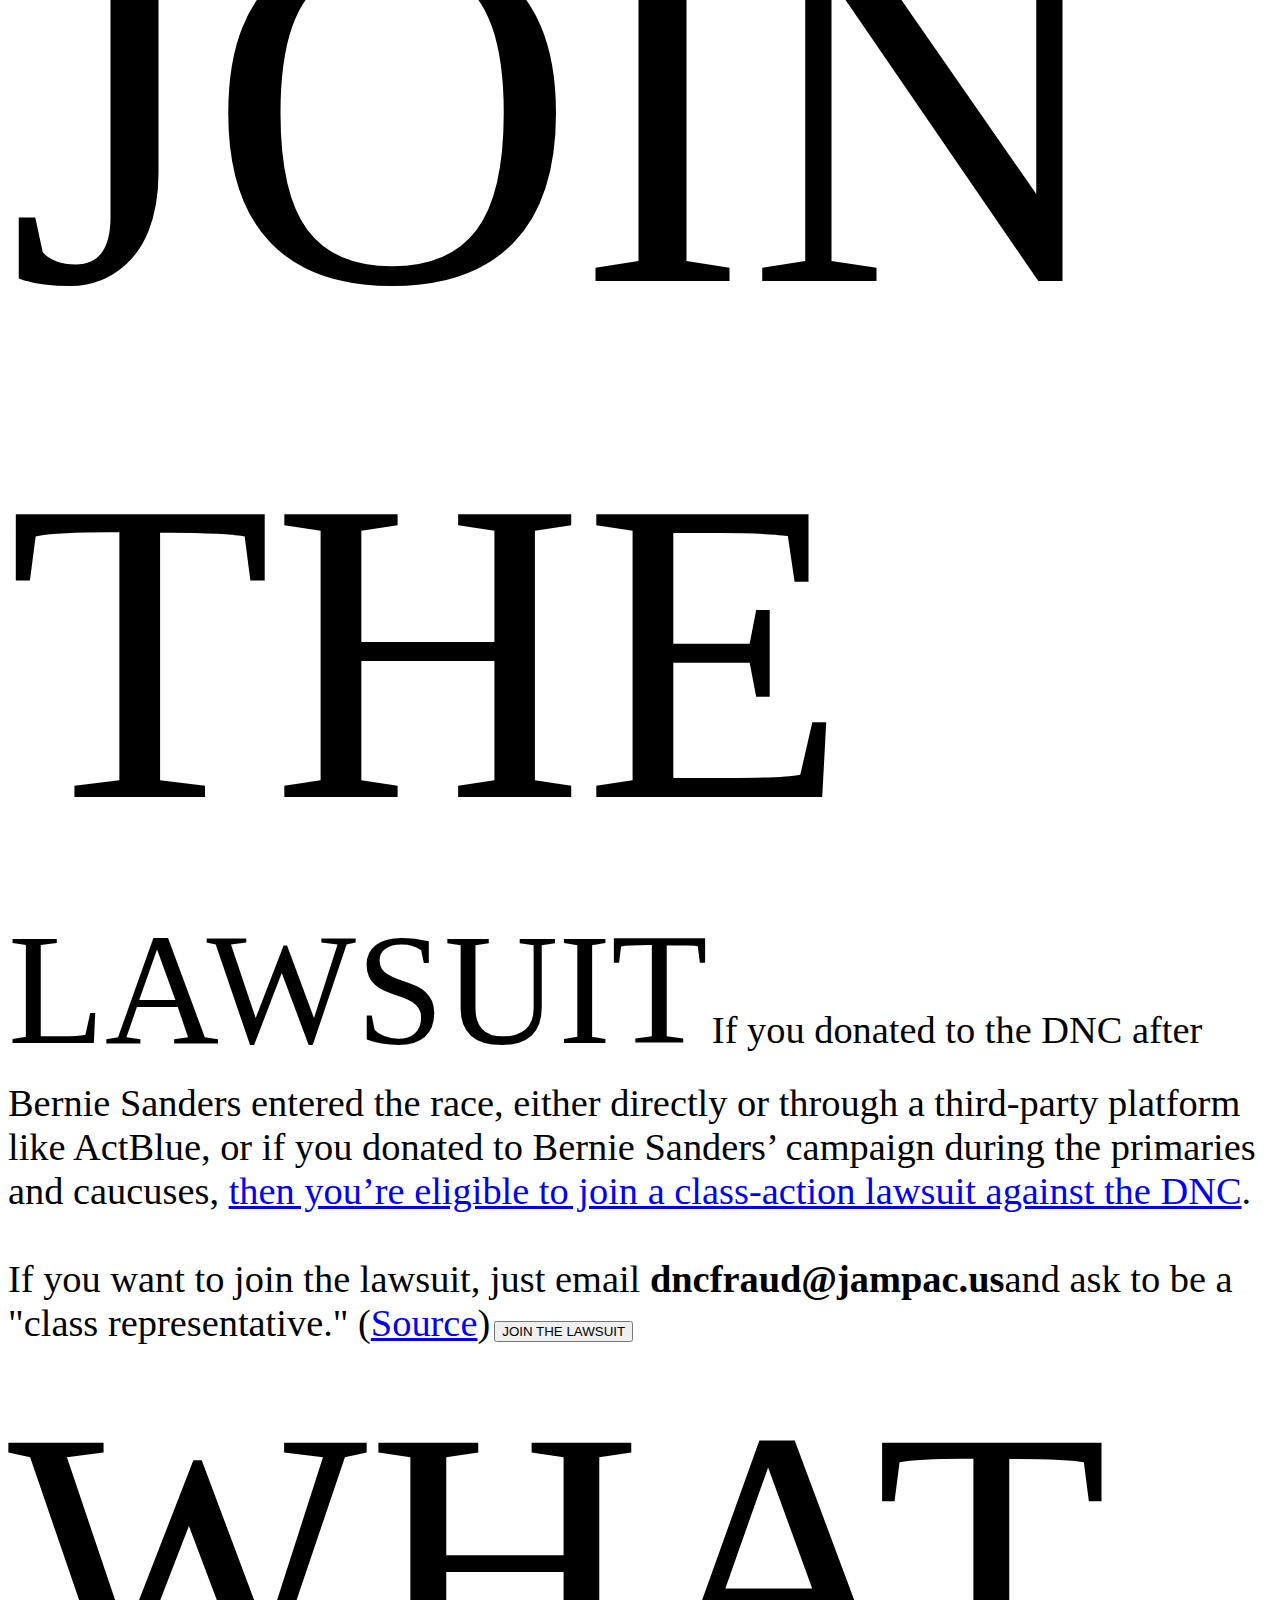
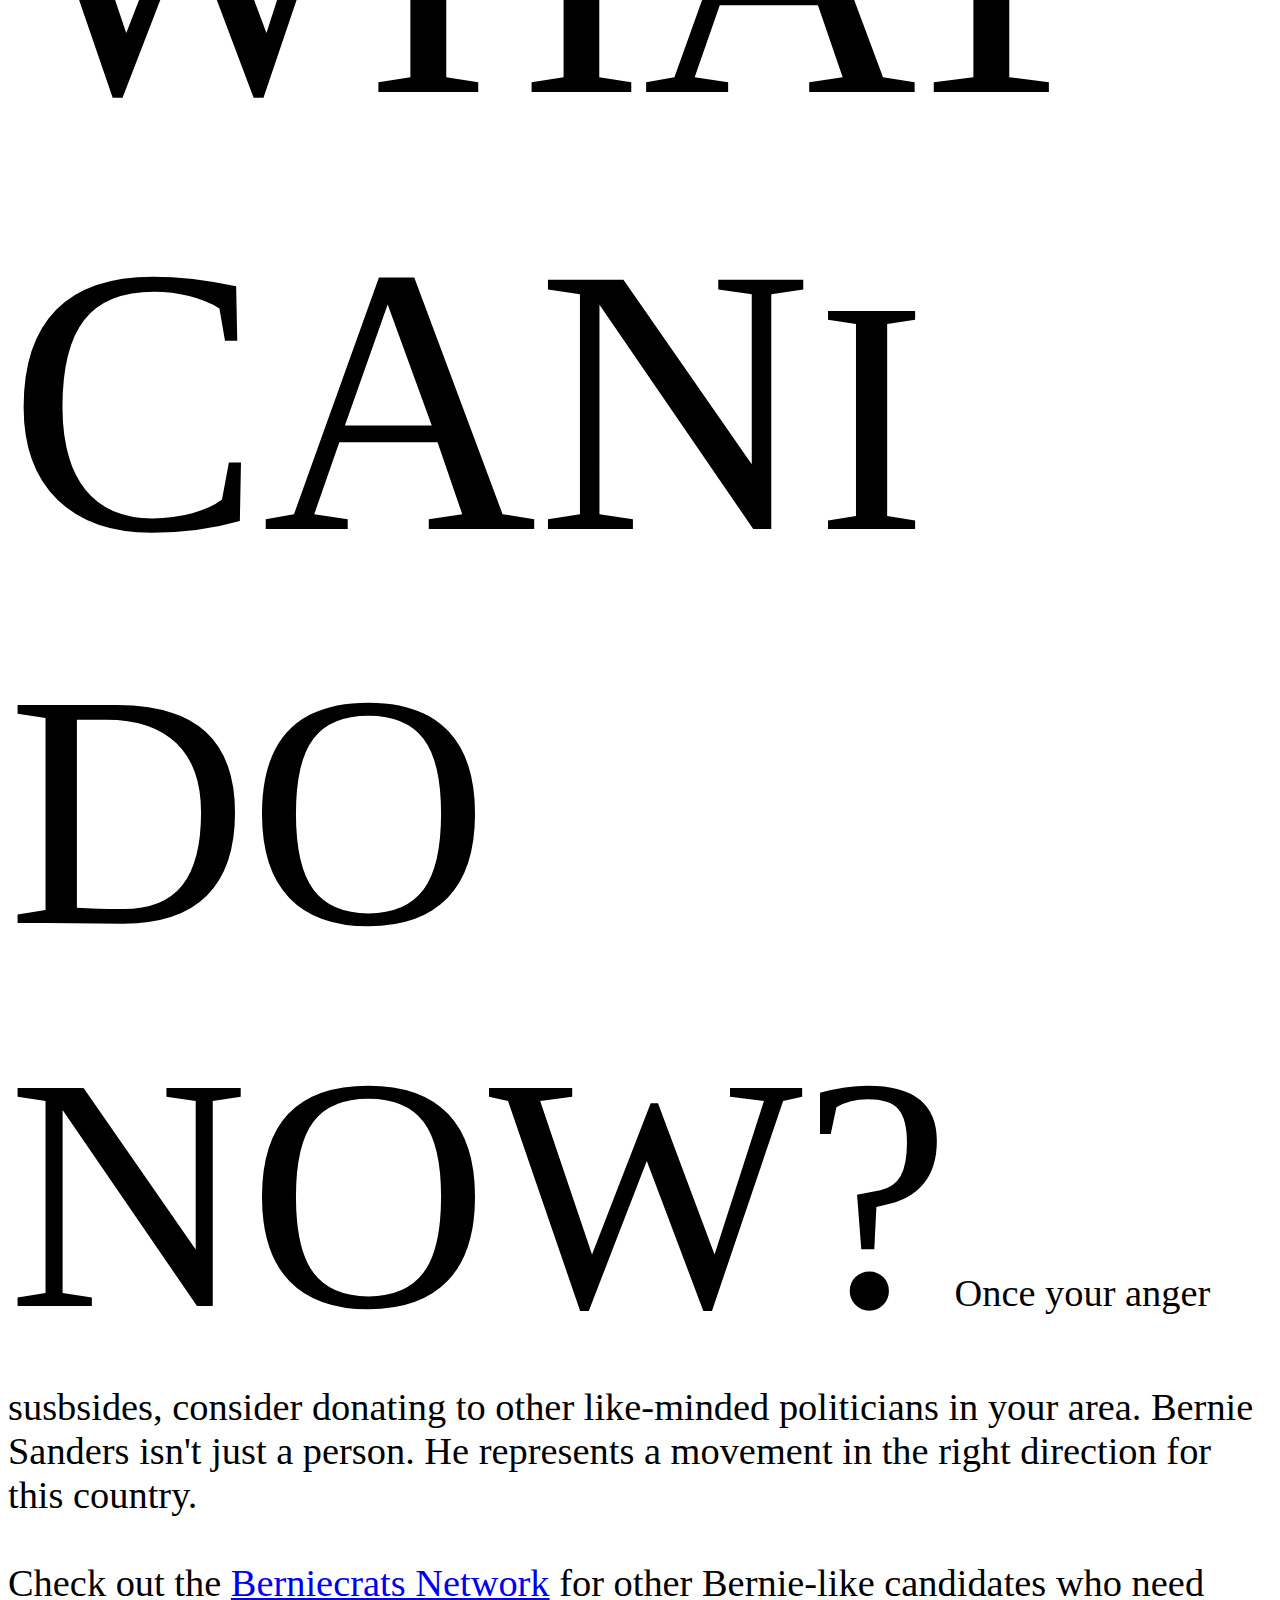
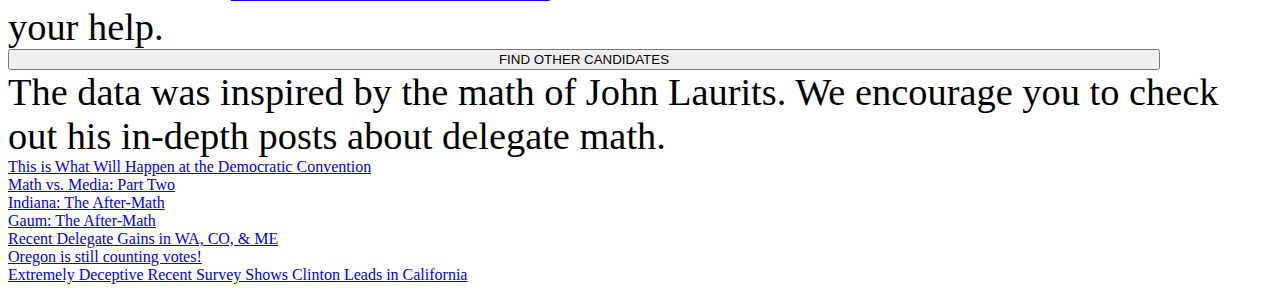
==== commit a29df776: "Update" ====
--- a/src/dotnet/feelthemath.org/index.html
+++ b/src/dotnet/feelthemath.org/index.html
@@ -66,8 +66,8 @@
             While most Bernie supporters have felt left out since the beginning, the <a href="https://wikileaks.org/dnc-emails/" target="_new">most recent leak by WikiLeaks</a> makes it even more apparent that the DNC was working to support Clinton and not remaining neutral.
     </section>
     <section id="hillary-will-lose">
-        <span class="anton blue text-flow" style="font-size:32rem;">JOIN THE</span>
-        <span class="anton red text-flow" style="font-size:27rem;">CLASS ACTION</span>
+        <span class="anton blue text-flow" style="font-size:32rem;">JOIN</span>
+        <span class="anton red text-flow" style="font-size:27rem;">THE</span>
         <span class="anton grey text-flow" style="font-size:9.9rem;">LAWSUIT</span>
         <span class="roboto grey disclaimer" style="font-size:2.4rem;">If you donated to the DNC after Bernie Sanders entered the race, either directly or through a third-party platform like ActBlue, or if you donated to Bernie Sanders’ campaign during the primaries and caucuses, <a href="http://heavy.com/news/2016/07/how-to-join-dnc-class-action-lawsuit-bernie-sanders-hillary-clinton/"> then you’re eligible to join a class-action lawsuit against the DNC</a>.
         <br /><br />
